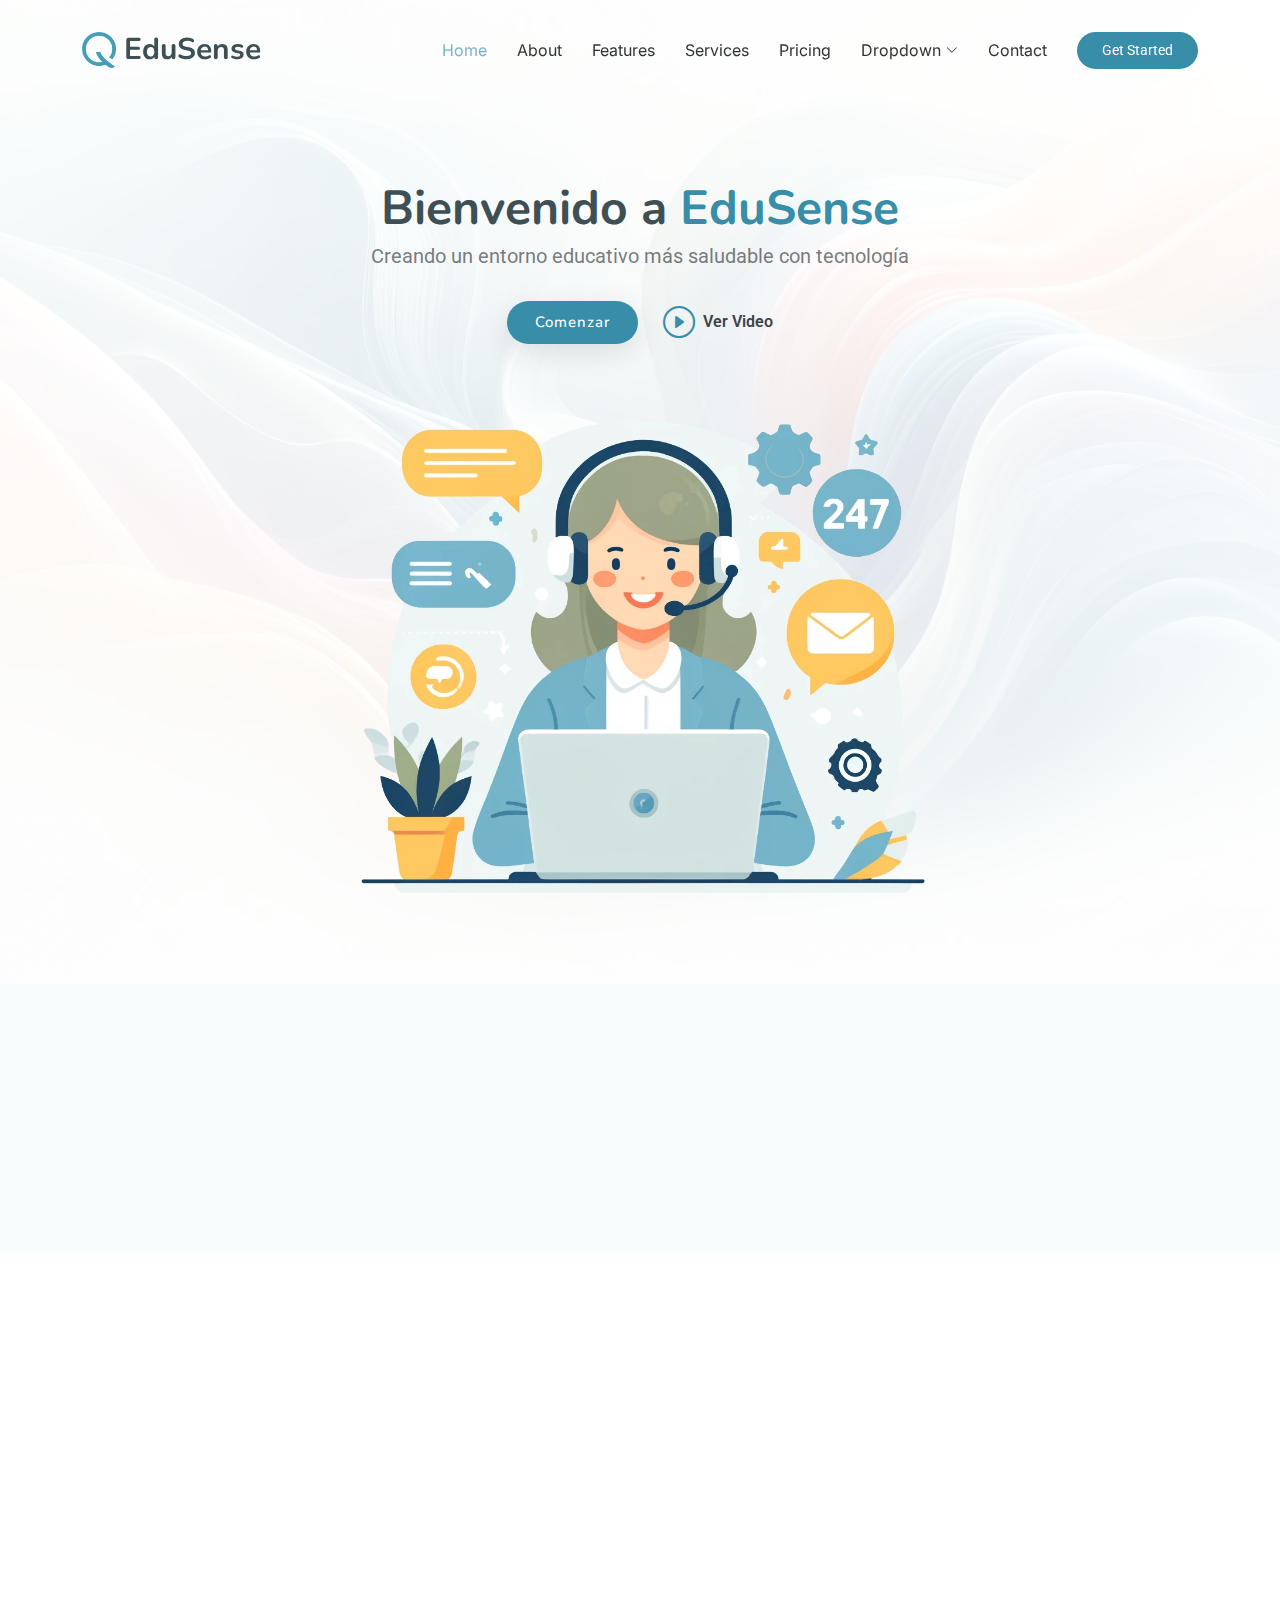
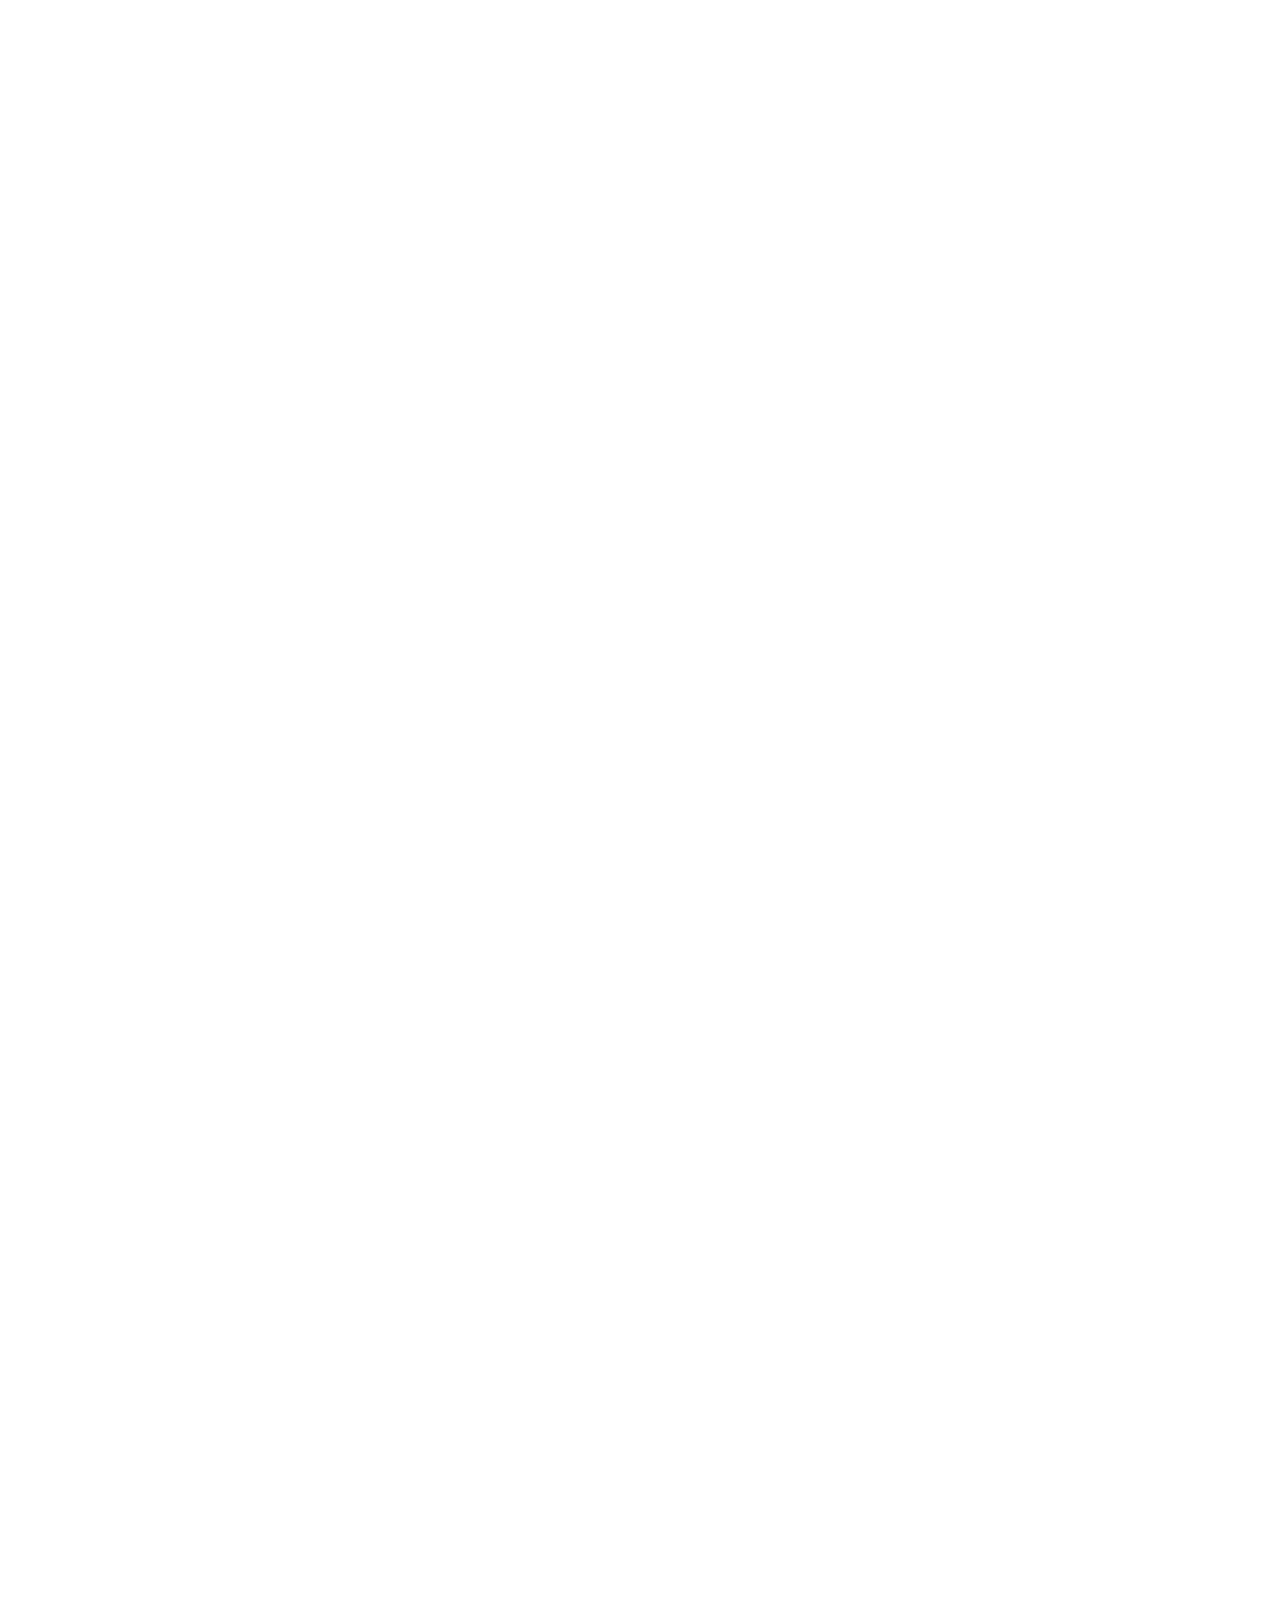
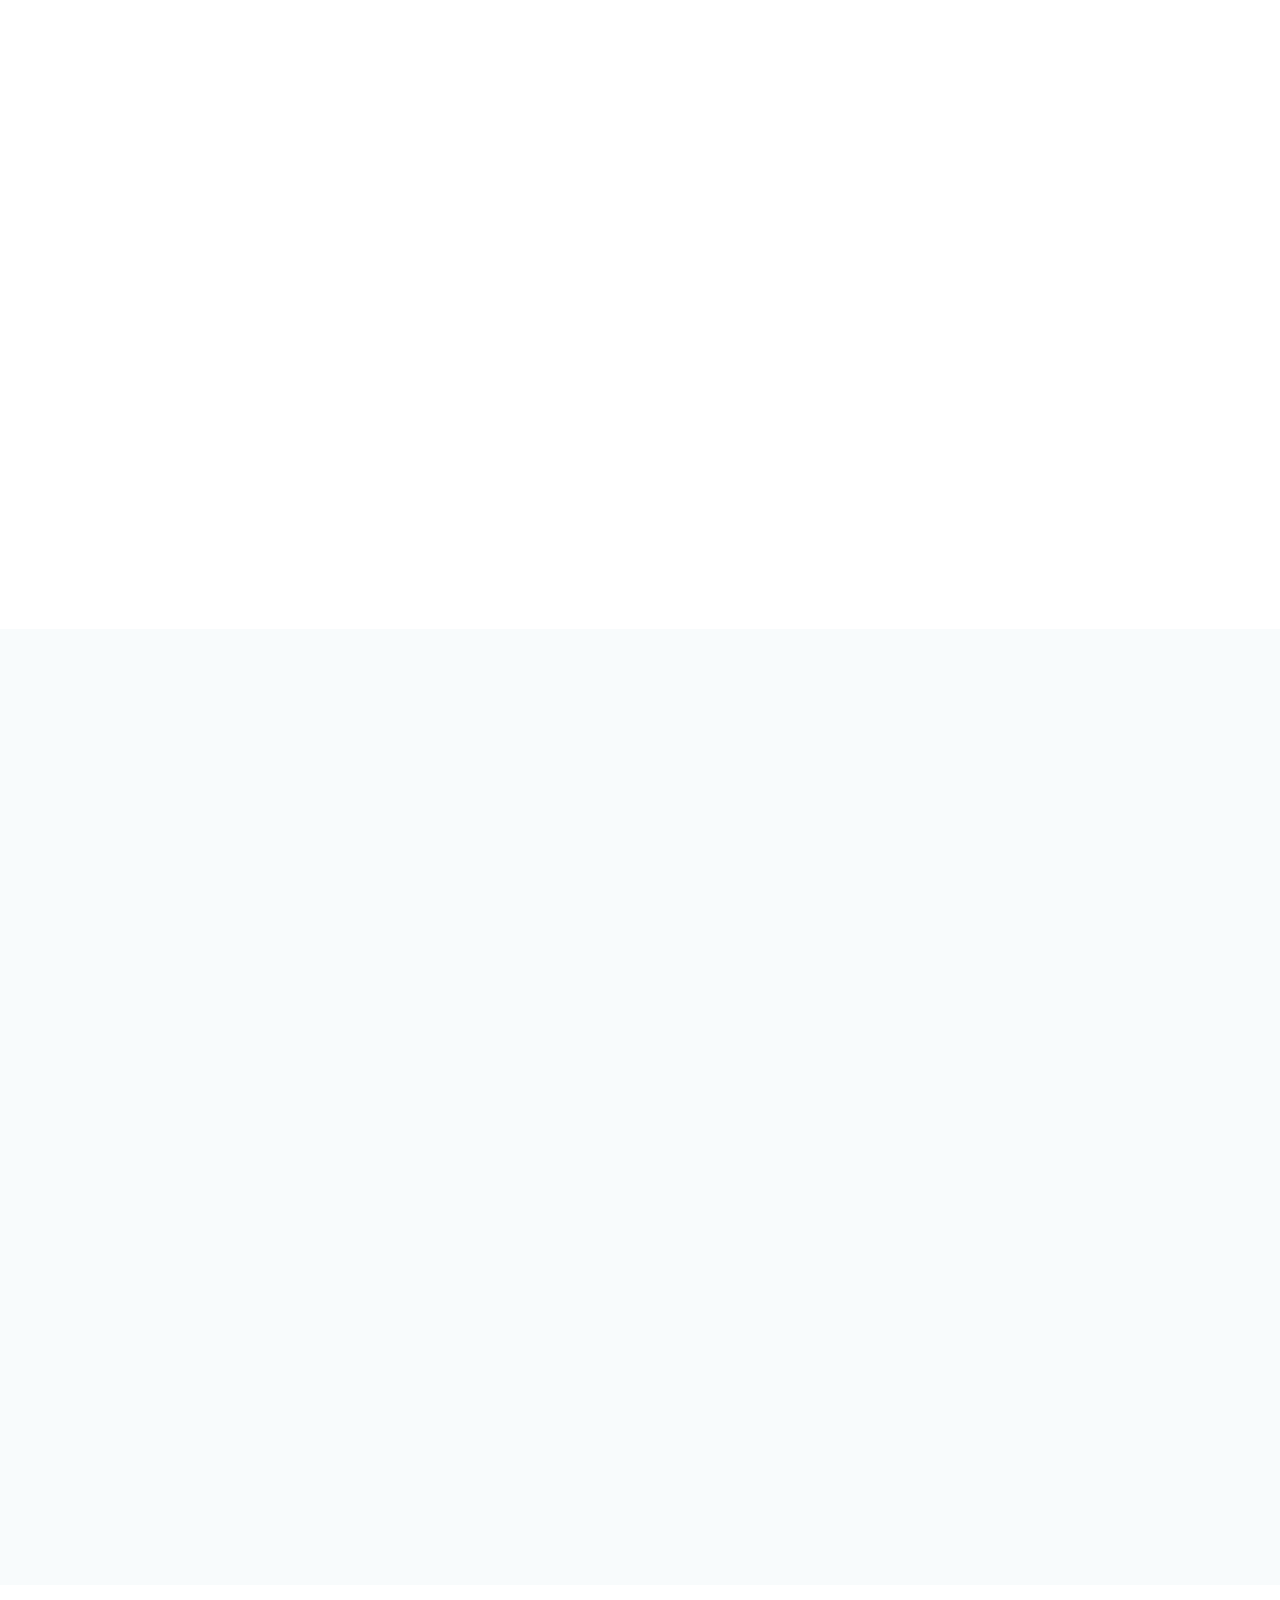
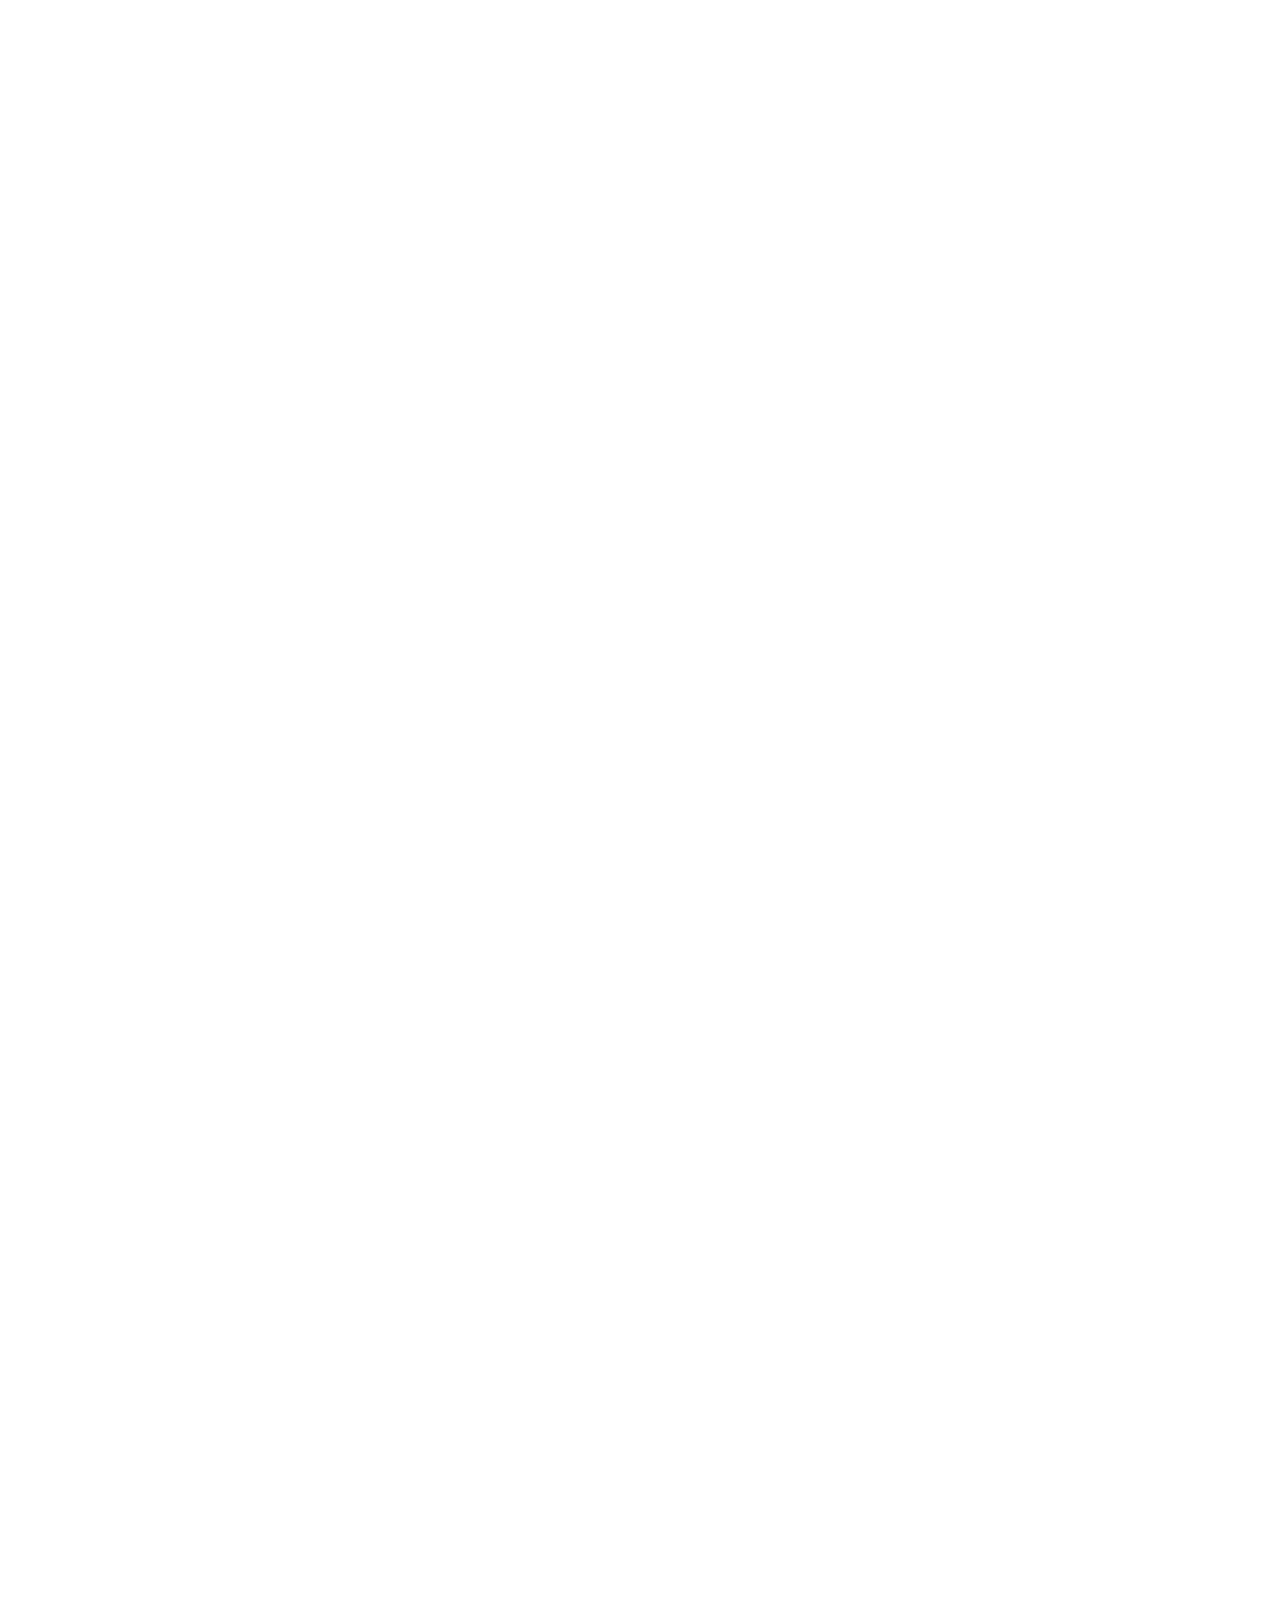
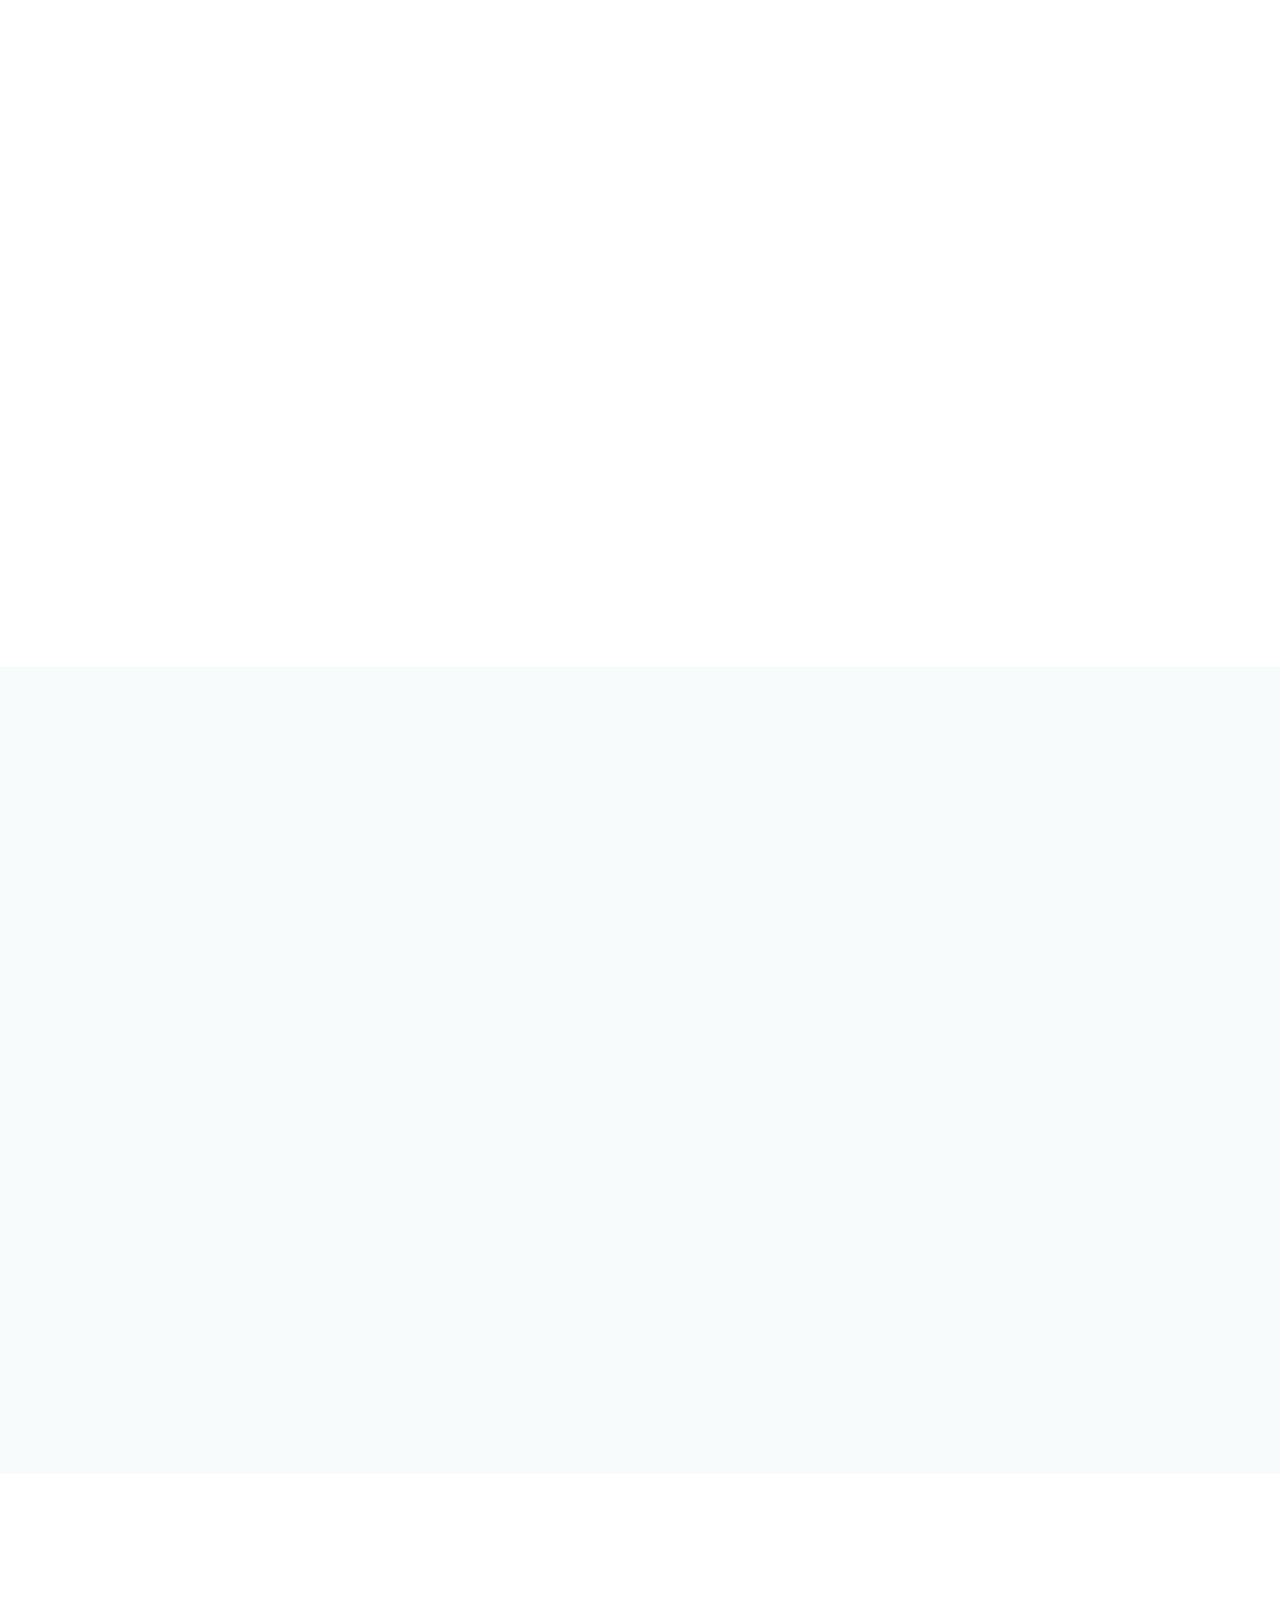
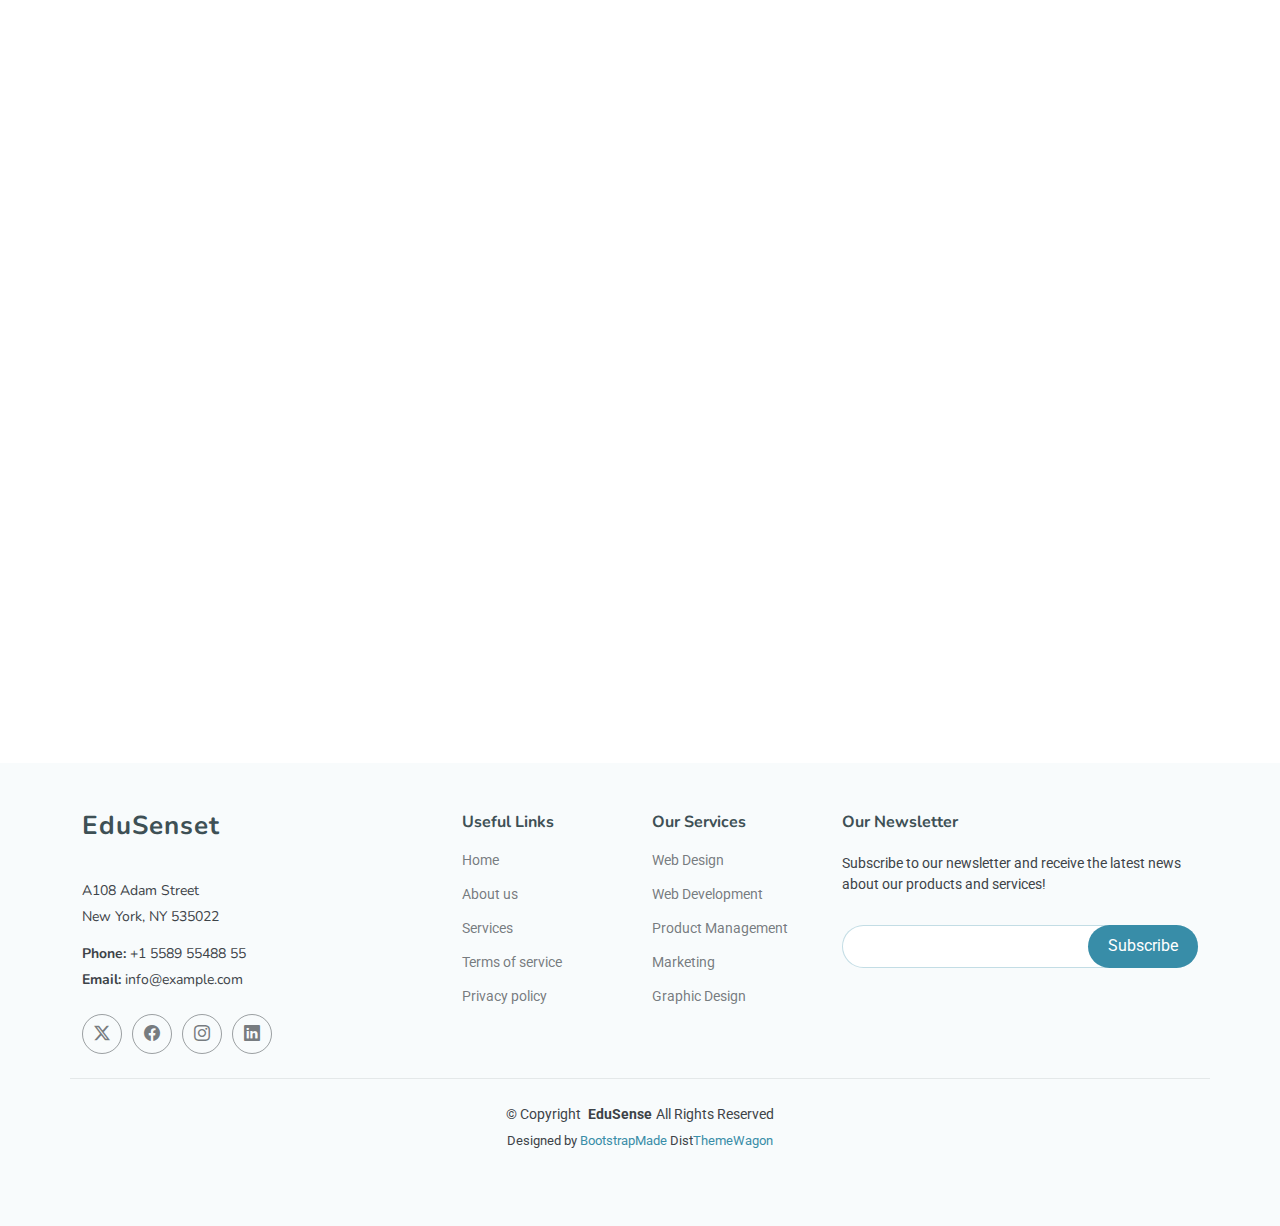
==== landing/index.html @ f1be63d3 "Primera version" ====
<!DOCTYPE html>
<html lang="en">

<head>
  <meta charset="utf-8">
  <meta content="width=device-width, initial-scale=1.0" name="viewport">
  <title>Index - Edusense</title>
  <meta name="description" content="">
  <meta name="keywords" content="">

  <!-- Favicons -->
  <link href="assets/img/favicon.png" rel="icon">
  <link href="assets/img/apple-touch-icon.png" rel="apple-touch-icon">

  <!-- Fonts -->
  <link href="https://fonts.googleapis.com" rel="preconnect">
  <link href="https://fonts.gstatic.com" rel="preconnect" crossorigin>
  <link href="https://fonts.googleapis.com/css2?family=Roboto:ital,wght@0,100;0,300;0,400;0,500;0,700;0,900;1,100;1,300;1,400;1,500;1,700;1,900&family=Inter:wght@100;200;300;400;500;600;700;800;900&family=Nunito:ital,wght@0,200;0,300;0,400;0,500;0,600;0,700;0,800;0,900;1,200;1,300;1,400;1,500;1,600;1,700;1,800;1,900&display=swap" rel="stylesheet">

  <!-- Vendor CSS Files -->
  <link href="assets/vendor/bootstrap/css/bootstrap.min.css" rel="stylesheet">
  <link href="assets/vendor/bootstrap-icons/bootstrap-icons.css" rel="stylesheet">
  <link href="assets/vendor/aos/aos.css" rel="stylesheet">
  <link href="assets/vendor/glightbox/css/glightbox.min.css" rel="stylesheet">
  <link href="assets/vendor/swiper/swiper-bundle.min.css" rel="stylesheet">

  <!-- Main CSS File -->
  <link href="assets/css/main.css" rel="stylesheet">

  <!-- =======================================================
  * Template Name: QuickStart
  * Template URL: https://bootstrapmade.com/quickstart-bootstrap-startup-website-template/
  * Updated: Aug 07 2024 with Bootstrap v5.3.3
  * Author: BootstrapMade.com
  * License: https://bootstrapmade.com/license/
  ======================================================== -->
</head>

<body class="index-page">

  <header id="header" class="header d-flex align-items-center fixed-top">
    <div class="container-fluid container-xl position-relative d-flex align-items-center">

      <a href="index.html" class="logo d-flex align-items-center me-auto">
        <img src="assets/img/logo.png" alt="">
        <h1 class="sitename">EduSense</h1>
      </a>

      <nav id="navmenu" class="navmenu">
        <ul>
          <li><a href="index.html#hero" class="active">Home</a></li>
          <li><a href="index.html#about">About</a></li>
          <li><a href="index.html#features">Features</a></li>
          <li><a href="index.html#services">Services</a></li>
          <li><a href="index.html#pricing">Pricing</a></li>
          <li class="dropdown"><a href="#"><span>Dropdown</span> <i class="bi bi-chevron-down toggle-dropdown"></i></a>
            <ul>
              <li><a href="#">Dropdown 1</a></li>
              <li class="dropdown"><a href="#"><span>Deep Dropdown</span> <i class="bi bi-chevron-down toggle-dropdown"></i></a>
                <ul>
                  <li><a href="#">Deep Dropdown 1</a></li>
                  <li><a href="#">Deep Dropdown 2</a></li>
                  <li><a href="#">Deep Dropdown 3</a></li>
                  <li><a href="#">Deep Dropdown 4</a></li>
                  <li><a href="#">Deep Dropdown 5</a></li>
                </ul>
              </li>
              <li><a href="#">Dropdown 2</a></li>
              <li><a href="#">Dropdown 3</a></li>
              <li><a href="#">Dropdown 4</a></li>
            </ul>
          </li>
          <li><a href="index.html#contact">Contact</a></li>
        </ul>
        <i class="mobile-nav-toggle d-xl-none bi bi-list"></i>
      </nav>

      <a class="btn-getstarted" href="index.html#about">Get Started</a>

    </div>
  </header>

  <main class="main">

    <!-- Hero Section -->
    <section id="hero" class="hero section">
      <div class="hero-bg">
        <img src="assets/img/hero-bg-light.webp" alt="">
      </div>
      <div class="container text-center">
        <div class="d-flex flex-column justify-content-center align-items-center">
          <h1 data-aos="fade-up">Bienvenido a <span>EduSense</span></h1>
          <p data-aos="fade-up" data-aos-delay="100">Creando un entorno educativo más saludable con tecnología<br></p>
          <div class="d-flex" data-aos="fade-up" data-aos-delay="200">
            <a href="#about" class="btn-get-started">Comenzar</a>
            <a href="https://www.youtube.com/watch?v=Y7f98aduVJ8" class="glightbox btn-watch-video d-flex align-items-center"><i class="bi bi-play-circle"></i><span>Ver Video</span></a>
          </div>
          <img src="assets/img/hero-services-img.webp" class="img-fluid hero-img" alt="" data-aos="zoom-out" data-aos-delay="300">
        </div>
      </div>

    </section><!-- /Hero Section -->

    <!-- Featured Services Section -->
    <section id="featured-services" class="featured-services section light-background">

      <div class="container">

        <div class="row gy-4">

          <div class="col-xl-4 col-lg-6" data-aos="fade-up" data-aos-delay="100">
            <div class="service-item d-flex">
              <div class="icon flex-shrink-0"><i class="bi bi-briefcase"></i></div>
              <div>
                <h4 class="title"><a href="#" class="stretched-link">Monitoreo en tiempo real</a></h4>
                <p class="description">EduSense permite la medición continua de la temperatura y humedad en diferentes áreas del instituto.</p>
              </div>
            </div>
          </div>
          <!-- End Service Item -->

          <div class="col-xl-4 col-lg-6" data-aos="fade-up" data-aos-delay="200">
            <div class="service-item d-flex">
              <div class="icon flex-shrink-0"><i class="bi bi-card-checklist"></i></div>
              <div>
                <h4 class="title"><a href="#" class="stretched-link">Fácil acceso y visualización</a></h4>
                <p class="description">Los datos recogidos por los sensores se muestran en un dashboard accesible desde cualquier dispositivo conectado a la red.</p>
              </div>
            </div>
          </div><!-- End Service Item -->

          <div class="col-xl-4 col-lg-6" data-aos="fade-up" data-aos-delay="300">
            <div class="service-item d-flex">
              <div class="icon flex-shrink-0"><i class="bi bi-bar-chart"></i></div>
              <div>
                <h4 class="title"><a href="#" class="stretched-link">Alertas personalizables</a></h4>
                <p class="description">El sistema puede configurar alertas para notificar cuando los niveles de temperatura o humedad superen los valores preestablecidos, ayudando a tomar decisiones rápidas para mejorar el ambiente.</p>
              </div>
            </div>
          </div><!-- End Service Item -->

        </div>

      </div>

    </section><!-- /Featured Services Section -->

    <!-- About Section -->
    <section id="about" class="about section">

      <div class="container">

        <div class="row gy-4">

          <div class="col-lg-6 content" data-aos="fade-up" data-aos-delay="100">
            <p class="who-we-are">EduSense</p>
            <h3>Resumen del Proyecto</h3>
            <p class="fst-italic">
              EduSense es un sistema innovador que utiliza dispositivos Raspberry Pi conectados entre sí
			  para monitorear en tiempo real la temperatura y humedad en diferentes áreas del instituto. EduSense no solo optimiza el confort del ambiente, sino que también proporciona herramientas para gestionar los recursos de manera más eficiente.
            </p>
            <ul>
              <li><i class="bi bi-check-circle"></i> <span>Con el fin de garantizar un entorno cómodo y saludable para estudiantes y personal.</span></li>
              <li><i class="bi bi-check-circle"></i> <span>Los datos recopilados por los sensores son visualizados a través de un dashboard interactivo.</span></li>
              <li><i class="bi bi-check-circle"></i> <span>EduSense no solo optimiza el confort del ambiente, sino que también proporciona herramientas para gestionar los recursos de manera más eficiente.</span></li>
            </ul>
            <a href="#" class="read-more"><span>Leer Mas</span><i class="bi bi-arrow-right"></i></a>
          </div>

          <div class="col-lg-6 about-images" data-aos="fade-up" data-aos-delay="200">
            <div class="row gy-4">
              <div class="col-lg-6">
                <img src="assets/img/about-company-1.jpg" class="img-fluid" alt="">
              </div>
              <div class="col-lg-6">
                <div class="row gy-4">
                  <div class="col-lg-12">
                    <img src="assets/img/about-company-2.jpg" class="img-fluid" alt="">
                  </div>
                  <div class="col-lg-12">
                    <img src="assets/img/about-company-3.jpg" class="img-fluid" alt="">
                  </div>
                </div>
              </div>
            </div>

          </div>

        </div>

      </div>
    </section><!-- /About Section -->

    <!-- Clients Section -->
    <section id="clients" class="clients section">

      <div class="container" data-aos="fade-up">

        <div class="row gy-4">

          <div class="col-xl-2 col-md-3 col-6 client-logo">
            <img src="assets/img/clients/client-1.png" class="img-fluid" alt="">
          </div><!-- End Client Item -->

          <div class="col-xl-2 col-md-3 col-6 client-logo">
            <img src="assets/img/clients/client-2.png" class="img-fluid" alt="">
          </div><!-- End Client Item -->

          <div class="col-xl-2 col-md-3 col-6 client-logo">
            <img src="assets/img/clients/client-3.png" class="img-fluid" alt="">
          </div><!-- End Client Item -->

          <div class="col-xl-2 col-md-3 col-6 client-logo">
            <img src="assets/img/clients/client-4.png" class="img-fluid" alt="">
          </div><!-- End Client Item -->

          <div class="col-xl-2 col-md-3 col-6 client-logo">
            <img src="assets/img/clients/client-5.png" class="img-fluid" alt="">
          </div><!-- End Client Item -->

          <div class="col-xl-2 col-md-3 col-6 client-logo">
            <img src="assets/img/clients/client-6.png" class="img-fluid" alt="">
          </div><!-- End Client Item -->

        </div>

      </div>

    </section><!-- /Clients Section -->

    <!-- Features Section -->
    <section id="features" class="features section">

      <!-- Section Title -->
      <div class="container section-title" data-aos="fade-up">
        <h2>Caracteristicas</h2>
        <p>Descubre las principales funcionalidades de EduSense, un sistema inteligente diseñado para optimizar el monitoreo ambiental del instituto y mejorar el confort del entorno educativo.</p>
      </div><!-- End Section Title -->

      <div class="container">
        <div class="row justify-content-between">

          <div class="col-lg-5 d-flex align-items-center">

            <ul class="nav nav-tabs" data-aos="fade-up" data-aos-delay="100">
              <li class="nav-item">
                <a class="nav-link active show" data-bs-toggle="tab" data-bs-target="#features-tab-1">
                  <i class="bi bi-binoculars"></i>
                  <div>
                    <h4 class="d-none d-lg-block">Modi sit est dela pireda nest</h4>
                    <p>
                      Mide continuamente la temperatura y la humedad en diversas áreas del instituto, ofreciendo datos actualizados en todo momento.
                    </p>
                  </div>
                </a>
              </li>
              <li class="nav-item">
                <a class="nav-link" data-bs-toggle="tab" data-bs-target="#features-tab-2">
                  <i class="bi bi-box-seam"></i>
                  <div>
                    <h4 class="d-none d-lg-block">Unde praesenti mara setra le</h4>
                    <p>
                     Visualiza los datos de manera clara y accesible desde cualquier dispositivo conectado a la red, facilitando el análisis y gestión.
                    </p>
                  </div>
                </a>
              </li>
              <li class="nav-item">
                <a class="nav-link" data-bs-toggle="tab" data-bs-target="#features-tab-3">
                  <i class="bi bi-brightness-high"></i>
                  <div>
                    <h4 class="d-none d-lg-block">Pariatur explica nitro dela</h4>
                    <p>
                     Configura notificaciones automáticas para cuando los valores de temperatura o humedad superen los umbrales establecidos, garantizando un ambiente adecuado.
                    </p>
                  </div>
                </a>
              </li>
            </ul><!-- End Tab Nav -->

          </div>

          <div class="col-lg-6">

            <div class="tab-content" data-aos="fade-up" data-aos-delay="200">

              <div class="tab-pane fade active show" id="features-tab-1">
                <img src="assets/img/tabs-1.jpg" alt="" class="img-fluid">
              </div><!-- End Tab Content Item -->

              <div class="tab-pane fade" id="features-tab-2">
                <img src="assets/img/tabs-2.jpg" alt="" class="img-fluid">
              </div><!-- End Tab Content Item -->

              <div class="tab-pane fade" id="features-tab-3">
                <img src="assets/img/tabs-3.jpg" alt="" class="img-fluid">
              </div><!-- End Tab Content Item -->
            </div>

          </div>

        </div>

      </div>

    </section><!-- /Features Section -->

    <!-- Features Details Section -->
    <section id="features-details" class="features-details section">

      <div class="container">

        <div class="row gy-4 justify-content-between features-item">

          <div class="col-lg-6" data-aos="fade-up" data-aos-delay="100">
            <img src="assets/img/features-1.jpg" class="img-fluid" alt="">
          </div>

          <div class="col-lg-5 d-flex align-items-center" data-aos="fade-up" data-aos-delay="200">
            <div class="content">
              <h3>Raspberry Pi</h3>
              <p>
                EduSense se basa en la potente y accesible tecnología de las Raspberry Pi para crear una red de sensores de temperatura y humedad distribuidos por el instituto. Este sistema, fácil de escalar y mantener, permite obtener datos precisos en tiempo real.
              </p>
              <a href="#" class="btn more-btn">Learn More</a>
            </div>
          </div>

        </div><!-- Features Item -->

        <div class="row gy-4 justify-content-between features-item">

          <div class="col-lg-5 d-flex align-items-center order-2 order-lg-1" data-aos="fade-up" data-aos-delay="100">

            <div class="content">
              <h3>EduSense ofrece planes de suscripción flexibles, tanto mensuales como anuales, para adaptarse a las necesidades de cada institución educativa.</h3>
              <p>
               
              </p>
              <ul>
                
              </ul>
              <p></p>
              <a href="#" class="btn more-btn">Learn More</a>
            </div>

          </div>

          <div class="col-lg-6 order-1 order-lg-2" data-aos="fade-up" data-aos-delay="200">
            <img src="assets/img/features-2.jpg" class="img-fluid" alt="">
          </div>

        </div><!-- Features Item -->

      </div>

    </section><!-- /Features Details Section -->

    <!-- Services Section -->
    <section id="services" class="services section light-background">

      <!-- Section Title -->
      <div class="container section-title" data-aos="fade-up">
        <h2>Objetivos de Desarrollo Sostenible</h2>
      </div><!-- End Section Title -->

      <div class="container">

        <div class="row g-5">

          <div class="col-lg-6" data-aos="fade-up" data-aos-delay="100">
            <div class="service-item item-cyan position-relative">
              <i class="bi bi-activity icon"></i>
              <div>
                <h3> Salud y Bienestar</h3>
                <p>Mejora el ambiente escolar, favoreciendo la salud de estudiantes y personal al mantener condiciones óptimas de temperatura y humedad.</p>
              </div>
            </div>
          </div><!-- End Service Item -->

          <div class="col-lg-6" data-aos="fade-up" data-aos-delay="200">
            <div class="service-item item-orange position-relative">
              <i class="bi bi-broadcast icon"></i>
              <div>
                <h3>Educación de Calidad</h3>
                <p>Promueve un entorno de aprendizaje cómodo, apoyando una educación de calidad al mejorar el bienestar físico de los estudiantes.</p>
                <a href="#" class="read-more stretched-link">Learn More <i class="bi bi-arrow-right"></i></a>
              </div>
            </div>
          </div><!-- End Service Item -->

          <div class="col-lg-6" data-aos="fade-up" data-aos-delay="300">
            <div class="service-item item-teal position-relative">
              <i class="bi bi-easel icon"></i>
              <div>
                <h3>Ledo Markt</h3>
                <p>Ut excepturi voluptatem nisi sed. Quidem fuga consequatur. Minus ea aut. Vel qui id voluptas adipisci eos earum corrupti.</p>
                <a href="#" class="read-more stretched-link">Learn More <i class="bi bi-arrow-right"></i></a>
              </div>
            </div>
          </div><!-- End Service Item -->

          <div class="col-lg-6" data-aos="fade-up" data-aos-delay="400">
            <div class="service-item item-red position-relative">
              <i class="bi bi-bounding-box-circles icon"></i>
              <div>
                <h3>Asperiores Commodi</h3>
                <p>Non et temporibus minus omnis sed dolor esse consequatur. Cupiditate sed error ea fuga sit provident adipisci neque.</p>
                <a href="#" class="read-more stretched-link">Learn More <i class="bi bi-arrow-right"></i></a>
              </div>
            </div>
          </div><!-- End Service Item -->

          <div class="col-lg-6" data-aos="fade-up" data-aos-delay="500">
            <div class="service-item item-indigo position-relative">
              <i class="bi bi-calendar4-week icon"></i>
              <div>
                <h3>Velit Doloremque.</h3>
                <p>Cumque et suscipit saepe. Est maiores autem enim facilis ut aut ipsam corporis aut. Sed animi at autem alias eius labore.</p>
                <a href="#" class="read-more stretched-link">Learn More <i class="bi bi-arrow-right"></i></a>
              </div>
            </div>
          </div><!-- End Service Item -->

          <div class="col-lg-6" data-aos="fade-up" data-aos-delay="600">
            <div class="service-item item-pink position-relative">
              <i class="bi bi-chat-square-text icon"></i>
              <div>
                <h3>Dolori Architecto</h3>
                <p>Hic molestias ea quibusdam eos. Fugiat enim doloremque aut neque non et debitis iure. Corrupti recusandae ducimus enim.</p>
                <a href="#" class="read-more stretched-link">Learn More <i class="bi bi-arrow-right"></i></a>
              </div>
            </div>
          </div><!-- End Service Item -->

        </div>

      </div>

    </section><!-- /Services Section -->

    <!-- More Features Section -->
    <section id="more-features" class="more-features section">

      <div class="container">

        <div class="row justify-content-around gy-4">

          <div class="col-lg-6 d-flex flex-column justify-content-center order-2 order-lg-1" data-aos="fade-up" data-aos-delay="100">
            <h3>Enim quis est voluptatibus aliquid consequatur</h3>
            <p>Esse voluptas cumque vel exercitationem. Reiciendis est hic accusamus. Non ipsam et sed minima temporibus laudantium. Soluta voluptate sed facere corporis dolores excepturi</p>

            <div class="row">

              <div class="col-lg-6 icon-box d-flex">
                <i class="bi bi-easel flex-shrink-0"></i>
                <div>
                  <h4>Lorem Ipsum</h4>
                  <p>Voluptatum deleniti atque corrupti quos dolores et quas molestias </p>
                </div>
              </div><!-- End Icon Box -->

              <div class="col-lg-6 icon-box d-flex">
                <i class="bi bi-patch-check flex-shrink-0"></i>
                <div>
                  <h4>Nemo Enim</h4>
                  <p>At vero eos et accusamus et iusto odio dignissimos ducimus qui blanditiise</p>
                </div>
              </div><!-- End Icon Box -->

              <div class="col-lg-6 icon-box d-flex">
                <i class="bi bi-brightness-high flex-shrink-0"></i>
                <div>
                  <h4>Dine Pad</h4>
                  <p>Explicabo est voluptatum asperiores consequatur magnam. Et veritatis odit</p>
                </div>
              </div><!-- End Icon Box -->

              <div class="col-lg-6 icon-box d-flex">
                <i class="bi bi-brightness-high flex-shrink-0"></i>
                <div>
                  <h4>Tride clov</h4>
                  <p>Est voluptatem labore deleniti quis a delectus et. Saepe dolorem libero sit</p>
                </div>
              </div><!-- End Icon Box -->

            </div>

          </div>

          <div class="features-image col-lg-5 order-1 order-lg-2" data-aos="fade-up" data-aos-delay="200">
            <img src="assets/img/features-3.jpg" alt="">
          </div>

        </div>

      </div>

    </section><!-- /More Features Section -->

    <!-- Pricing Section -->
    <section id="pricing" class="pricing section">

      <!-- Section Title -->
      <div class="container section-title" data-aos="fade-up">
        <h2>Pricing</h2>
        <p>Necessitatibus eius consequatur ex aliquid fuga eum quidem sint consectetur velit</p>
      </div><!-- End Section Title -->

      <div class="container">

        <div class="row gy-4">

          <div class="col-lg-4" data-aos="zoom-in" data-aos-delay="100">
            <div class="pricing-item">
              <h3>Free Plan</h3>
              <p class="description">Ullam mollitia quasi nobis soluta in voluptatum et sint palora dex strater</p>
              <h4><sup>$</sup>0<span> / month</span></h4>
              <a href="#" class="cta-btn">Start a free trial</a>
              <p class="text-center small">No credit card required</p>
              <ul>
                <li><i class="bi bi-check"></i> <span>Quam adipiscing vitae proin</span></li>
                <li><i class="bi bi-check"></i> <span>Nec feugiat nisl pretium</span></li>
                <li><i class="bi bi-check"></i> <span>Nulla at volutpat diam uteera</span></li>
                <li class="na"><i class="bi bi-x"></i> <span>Pharetra massa massa ultricies</span></li>
                <li class="na"><i class="bi bi-x"></i> <span>Massa ultricies mi quis hendrerit</span></li>
                <li class="na"><i class="bi bi-x"></i> <span>Voluptate id voluptas qui sed aperiam rerum</span></li>
                <li class="na"><i class="bi bi-x"></i> <span>Iure nihil dolores recusandae odit voluptatibus</span></li>
              </ul>
            </div>
          </div><!-- End Pricing Item -->

          <div class="col-lg-4" data-aos="zoom-in" data-aos-delay="200">
            <div class="pricing-item featured">
              <p class="popular">Popular</p>
              <h3>Business Plan</h3>
              <p class="description">Ullam mollitia quasi nobis soluta in voluptatum et sint palora dex strater</p>
              <h4><sup>$</sup>29<span> / month</span></h4>
              <a href="#" class="cta-btn">Start a free trial</a>
              <p class="text-center small">No credit card required</p>
              <ul>
                <li><i class="bi bi-check"></i> <span>Quam adipiscing vitae proin</span></li>
                <li><i class="bi bi-check"></i> <span>Nec feugiat nisl pretium</span></li>
                <li><i class="bi bi-check"></i> <span>Nulla at volutpat diam uteera</span></li>
                <li><i class="bi bi-check"></i> <span>Pharetra massa massa ultricies</span></li>
                <li><i class="bi bi-check"></i> <span>Massa ultricies mi quis hendrerit</span></li>
                <li><i class="bi bi-check"></i> <span>Voluptate id voluptas qui sed aperiam rerum</span></li>
                <li class="na"><i class="bi bi-x"></i> <span>Iure nihil dolores recusandae odit voluptatibus</span></li>
              </ul>
            </div>
          </div><!-- End Pricing Item -->

          <div class="col-lg-4" data-aos="zoom-in" data-aos-delay="300">
            <div class="pricing-item">
              <h3>Developer Plan</h3>
              <p class="description">Ullam mollitia quasi nobis soluta in voluptatum et sint palora dex strater</p>
              <h4><sup>$</sup>49<span> / month</span></h4>
              <a href="#" class="cta-btn">Start a free trial</a>
              <p class="text-center small">No credit card required</p>
              <ul>
                <li><i class="bi bi-check"></i> <span>Quam adipiscing vitae proin</span></li>
                <li><i class="bi bi-check"></i> <span>Nec feugiat nisl pretium</span></li>
                <li><i class="bi bi-check"></i> <span>Nulla at volutpat diam uteera</span></li>
                <li><i class="bi bi-check"></i> <span>Pharetra massa massa ultricies</span></li>
                <li><i class="bi bi-check"></i> <span>Massa ultricies mi quis hendrerit</span></li>
                <li><i class="bi bi-check"></i> <span>Voluptate id voluptas qui sed aperiam rerum</span></li>
                <li><i class="bi bi-check"></i> <span>Iure nihil dolores recusandae odit voluptatibus</span></li>
              </ul>
            </div>
          </div><!-- End Pricing Item -->

        </div>

      </div>

    </section><!-- /Pricing Section -->

    <!-- Faq Section -->
    <section id="faq" class="faq section">

      <!-- Section Title -->
      <div class="container section-title" data-aos="fade-up">
        <h2>Frequently Asked Questions</h2>
      </div><!-- End Section Title -->

      <div class="container">

        <div class="row justify-content-center">

          <div class="col-lg-10" data-aos="fade-up" data-aos-delay="100">

            <div class="faq-container">

              <div class="faq-item faq-active">
                <h3>Non consectetur a erat nam at lectus urna duis?</h3>
                <div class="faq-content">
                  <p>Feugiat pretium nibh ipsum consequat. Tempus iaculis urna id volutpat lacus laoreet non curabitur gravida. Venenatis lectus magna fringilla urna porttitor rhoncus dolor purus non.</p>
                </div>
                <i class="faq-toggle bi bi-chevron-right"></i>
              </div><!-- End Faq item-->

              <div class="faq-item">
                <h3>Feugiat scelerisque varius morbi enim nunc faucibus?</h3>
                <div class="faq-content">
                  <p>Dolor sit amet consectetur adipiscing elit pellentesque habitant morbi. Id interdum velit laoreet id donec ultrices. Fringilla phasellus faucibus scelerisque eleifend donec pretium. Est pellentesque elit ullamcorper dignissim. Mauris ultrices eros in cursus turpis massa tincidunt dui.</p>
                </div>
                <i class="faq-toggle bi bi-chevron-right"></i>
              </div><!-- End Faq item-->

              <div class="faq-item">
                <h3>Dolor sit amet consectetur adipiscing elit pellentesque?</h3>
                <div class="faq-content">
                  <p>Eleifend mi in nulla posuere sollicitudin aliquam ultrices sagittis orci. Faucibus pulvinar elementum integer enim. Sem nulla pharetra diam sit amet nisl suscipit. Rutrum tellus pellentesque eu tincidunt. Lectus urna duis convallis convallis tellus. Urna molestie at elementum eu facilisis sed odio morbi quis</p>
                </div>
                <i class="faq-toggle bi bi-chevron-right"></i>
              </div><!-- End Faq item-->

              <div class="faq-item">
                <h3>Ac odio tempor orci dapibus. Aliquam eleifend mi in nulla?</h3>
                <div class="faq-content">
                  <p>Dolor sit amet consectetur adipiscing elit pellentesque habitant morbi. Id interdum velit laoreet id donec ultrices. Fringilla phasellus faucibus scelerisque eleifend donec pretium. Est pellentesque elit ullamcorper dignissim. Mauris ultrices eros in cursus turpis massa tincidunt dui.</p>
                </div>
                <i class="faq-toggle bi bi-chevron-right"></i>
              </div><!-- End Faq item-->

              <div class="faq-item">
                <h3>Tempus quam pellentesque nec nam aliquam sem et tortor?</h3>
                <div class="faq-content">
                  <p>Molestie a iaculis at erat pellentesque adipiscing commodo. Dignissim suspendisse in est ante in. Nunc vel risus commodo viverra maecenas accumsan. Sit amet nisl suscipit adipiscing bibendum est. Purus gravida quis blandit turpis cursus in</p>
                </div>
                <i class="faq-toggle bi bi-chevron-right"></i>
              </div><!-- End Faq item-->

              <div class="faq-item">
                <h3>Perspiciatis quod quo quos nulla quo illum ullam?</h3>
                <div class="faq-content">
                  <p>Enim ea facilis quaerat voluptas quidem et dolorem. Quis et consequatur non sed in suscipit sequi. Distinctio ipsam dolore et.</p>
                </div>
                <i class="faq-toggle bi bi-chevron-right"></i>
              </div><!-- End Faq item-->

            </div>

          </div><!-- End Faq Column-->

        </div>

      </div>

    </section><!-- /Faq Section -->

    <!-- Testimonials Section -->
    <section id="testimonials" class="testimonials section light-background">

      <!-- Section Title -->
      <div class="container section-title" data-aos="fade-up">
        <h2>Testimonials</h2>
        <p>Necessitatibus eius consequatur ex aliquid fuga eum quidem sint consectetur velit</p>
      </div><!-- End Section Title -->

      <div class="container" data-aos="fade-up" data-aos-delay="100">

        <div class="swiper init-swiper">
          <script type="application/json" class="swiper-config">
            {
              "loop": true,
              "speed": 600,
              "autoplay": {
                "delay": 5000
              },
              "slidesPerView": "auto",
              "pagination": {
                "el": ".swiper-pagination",
                "type": "bullets",
                "clickable": true
              },
              "breakpoints": {
                "320": {
                  "slidesPerView": 1,
                  "spaceBetween": 40
                },
                "1200": {
                  "slidesPerView": 3,
                  "spaceBetween": 1
                }
              }
            }
          </script>
          <div class="swiper-wrapper">

            <div class="swiper-slide">
              <div class="testimonial-item">
                <div class="stars">
                  <i class="bi bi-star-fill"></i><i class="bi bi-star-fill"></i><i class="bi bi-star-fill"></i><i class="bi bi-star-fill"></i><i class="bi bi-star-fill"></i>
                </div>
                <p>
                  Proin iaculis purus consequat sem cure digni ssim donec porttitora entum suscipit rhoncus. Accusantium quam, ultricies eget id, aliquam eget nibh et. Maecen aliquam, risus at semper.
                </p>
                <div class="profile mt-auto">
                  <img src="assets/img/testimonials/testimonials-1.jpg" class="testimonial-img" alt="">
                  <h3>Saul Goodman</h3>
                  <h4>Ceo &amp; Founder</h4>
                </div>
              </div>
            </div><!-- End testimonial item -->

            <div class="swiper-slide">
              <div class="testimonial-item">
                <div class="stars">
                  <i class="bi bi-star-fill"></i><i class="bi bi-star-fill"></i><i class="bi bi-star-fill"></i><i class="bi bi-star-fill"></i><i class="bi bi-star-fill"></i>
                </div>
                <p>
                  Export tempor illum tamen malis malis eram quae irure esse labore quem cillum quid cillum eram malis quorum velit fore eram velit sunt aliqua noster fugiat irure amet legam anim culpa.
                </p>
                <div class="profile mt-auto">
                  <img src="assets/img/testimonials/testimonials-2.jpg" class="testimonial-img" alt="">
                  <h3>Sara Wilsson</h3>
                  <h4>Designer</h4>
                </div>
              </div>
            </div><!-- End testimonial item -->

            <div class="swiper-slide">
              <div class="testimonial-item">
                <div class="stars">
                  <i class="bi bi-star-fill"></i><i class="bi bi-star-fill"></i><i class="bi bi-star-fill"></i><i class="bi bi-star-fill"></i><i class="bi bi-star-fill"></i>
                </div>
                <p>
                  Enim nisi quem export duis labore cillum quae magna enim sint quorum nulla quem veniam duis minim tempor labore quem eram duis noster aute amet eram fore quis sint minim.
                </p>
                <div class="profile mt-auto">
                  <img src="assets/img/testimonials/testimonials-3.jpg" class="testimonial-img" alt="">
                  <h3>Jena Karlis</h3>
                  <h4>Store Owner</h4>
                </div>
              </div>
            </div><!-- End testimonial item -->

            <div class="swiper-slide">
              <div class="testimonial-item">
                <div class="stars">
                  <i class="bi bi-star-fill"></i><i class="bi bi-star-fill"></i><i class="bi bi-star-fill"></i><i class="bi bi-star-fill"></i><i class="bi bi-star-fill"></i>
                </div>
                <p>
                  Fugiat enim eram quae cillum dolore dolor amet nulla culpa multos export minim fugiat minim velit minim dolor enim duis veniam ipsum anim magna sunt elit fore quem dolore labore illum veniam.
                </p>
                <div class="profile mt-auto">
                  <img src="assets/img/testimonials/testimonials-4.jpg" class="testimonial-img" alt="">
                  <h3>Matt Brandon</h3>
                  <h4>Freelancer</h4>
                </div>
              </div>
            </div><!-- End testimonial item -->

            <div class="swiper-slide">
              <div class="testimonial-item">
                <div class="stars">
                  <i class="bi bi-star-fill"></i><i class="bi bi-star-fill"></i><i class="bi bi-star-fill"></i><i class="bi bi-star-fill"></i><i class="bi bi-star-fill"></i>
                </div>
                <p>
                  Quis quorum aliqua sint quem legam fore sunt eram irure aliqua veniam tempor noster veniam enim culpa labore duis sunt culpa nulla illum cillum fugiat legam esse veniam culpa fore nisi cillum quid.
                </p>
                <div class="profile mt-auto">
                  <img src="assets/img/testimonials/testimonials-5.jpg" class="testimonial-img" alt="">
                  <h3>John Larson</h3>
                  <h4>Entrepreneur</h4>
                </div>
              </div>
            </div><!-- End testimonial item -->

          </div>
          <div class="swiper-pagination"></div>
        </div>

      </div>

    </section><!-- /Testimonials Section -->

    <!-- Contact Section -->
    <section id="contact" class="contact section">

      <!-- Section Title -->
      <div class="container section-title" data-aos="fade-up">
        <h2>Contact</h2>
        <p>Necessitatibus eius consequatur ex aliquid fuga eum quidem sint consectetur velit</p>
      </div><!-- End Section Title -->

      <div class="container" data-aos="fade-up" data-aos-delay="100">

        <div class="row gy-4">

          <div class="col-lg-6">
            <div class="info-item d-flex flex-column justify-content-center align-items-center" data-aos="fade-up" data-aos-delay="200">
              <i class="bi bi-geo-alt"></i>
              <h3>Address</h3>
              <p>A108 Adam Street, New York, NY 535022</p>
            </div>
          </div><!-- End Info Item -->

          <div class="col-lg-3 col-md-6">
            <div class="info-item d-flex flex-column justify-content-center align-items-center" data-aos="fade-up" data-aos-delay="300">
              <i class="bi bi-telephone"></i>
              <h3>Call Us</h3>
              <p>+1 5589 55488 55</p>
            </div>
          </div><!-- End Info Item -->

          <div class="col-lg-3 col-md-6">
            <div class="info-item d-flex flex-column justify-content-center align-items-center" data-aos="fade-up" data-aos-delay="400">
              <i class="bi bi-envelope"></i>
              <h3>Email Us</h3>
              <p>info@example.com</p>
            </div>
          </div><!-- End Info Item -->

        </div>

        <div class="row gy-4 mt-1">
          <div class="col-lg-6" data-aos="fade-up" data-aos-delay="300">
            <iframe src="https://www.google.com/maps/embed?pb=!1m14!1m8!1m3!1d48389.78314118045!2d-74.006138!3d40.710059!3m2!1i1024!2i768!4f13.1!3m3!1m2!1s0x89c25a22a3bda30d%3A0xb89d1fe6bc499443!2sDowntown%20Conference%20Center!5e0!3m2!1sen!2sus!4v1676961268712!5m2!1sen!2sus" frameborder="0" style="border:0; width: 100%; height: 400px;" allowfullscreen="" loading="lazy" referrerpolicy="no-referrer-when-downgrade"></iframe>
          </div><!-- End Google Maps -->

          <div class="col-lg-6">
            <form action="forms/contact.php" method="post" class="php-email-form" data-aos="fade-up" data-aos-delay="400">
              <div class="row gy-4">

                <div class="col-md-6">
                  <input type="text" name="name" class="form-control" placeholder="Your Name" required="">
                </div>

                <div class="col-md-6 ">
                  <input type="email" class="form-control" name="email" placeholder="Your Email" required="">
                </div>

                <div class="col-md-12">
                  <input type="text" class="form-control" name="subject" placeholder="Subject" required="">
                </div>

                <div class="col-md-12">
                  <textarea class="form-control" name="message" rows="6" placeholder="Message" required=""></textarea>
                </div>

                <div class="col-md-12 text-center">
                  <div class="loading">Loading</div>
                  <div class="error-message"></div>
                  <div class="sent-message">Your message has been sent. Thank you!</div>

                  <button type="submit">Send Message</button>
                </div>

              </div>
            </form>
          </div><!-- End Contact Form -->

        </div>

      </div>

    </section><!-- /Contact Section -->

  </main>

  <footer id="footer" class="footer position-relative light-background">

    <div class="container footer-top">
      <div class="row gy-4">
        <div class="col-lg-4 col-md-6 footer-about">
          <a href="index.html" class="logo d-flex align-items-center">
            <span class="sitename">EduSenset</span>
          </a>
          <div class="footer-contact pt-3">
            <p>A108 Adam Street</p>
            <p>New York, NY 535022</p>
            <p class="mt-3"><strong>Phone:</strong> <span>+1 5589 55488 55</span></p>
            <p><strong>Email:</strong> <span>info@example.com</span></p>
          </div>
          <div class="social-links d-flex mt-4">
            <a href=""><i class="bi bi-twitter-x"></i></a>
            <a href=""><i class="bi bi-facebook"></i></a>
            <a href=""><i class="bi bi-instagram"></i></a>
            <a href=""><i class="bi bi-linkedin"></i></a>
          </div>
        </div>

        <div class="col-lg-2 col-md-3 footer-links">
          <h4>Useful Links</h4>
          <ul>
            <li><a href="#">Home</a></li>
            <li><a href="#">About us</a></li>
            <li><a href="#">Services</a></li>
            <li><a href="#">Terms of service</a></li>
            <li><a href="#">Privacy policy</a></li>
          </ul>
        </div>

        <div class="col-lg-2 col-md-3 footer-links">
          <h4>Our Services</h4>
          <ul>
            <li><a href="#">Web Design</a></li>
            <li><a href="#">Web Development</a></li>
            <li><a href="#">Product Management</a></li>
            <li><a href="#">Marketing</a></li>
            <li><a href="#">Graphic Design</a></li>
          </ul>
        </div>

        <div class="col-lg-4 col-md-12 footer-newsletter">
          <h4>Our Newsletter</h4>
          <p>Subscribe to our newsletter and receive the latest news about our products and services!</p>
          <form action="forms/newsletter.php" method="post" class="php-email-form">
            <div class="newsletter-form"><input type="email" name="email"><input type="submit" value="Subscribe"></div>
            <div class="loading">Loading</div>
            <div class="error-message"></div>
            <div class="sent-message">Your subscription request has been sent. Thank you!</div>
          </form>
        </div>

      </div>
    </div>

    <div class="container copyright text-center mt-4">
      <p>© <span>Copyright</span> <strong class="px-1 sitename">EduSense</strong><span>All Rights Reserved</span></p>
      <div class="credits">
        <!-- All the links in the footer should remain intact. -->
        <!-- You can delete the links only if you've purchased the pro version. -->
        <!-- Licensing information: https://bootstrapmade.com/license/ -->
        <!-- Purchase the pro version with working PHP/AJAX contact form: [buy-url] -->
        Designed by <a href="https://bootstrapmade.com/">BootstrapMade</a> Dist<a href="https://themewagon.com">ThemeWagon
      </div>
    </div>

  </footer>

  <!-- Scroll Top -->
  <a href="#" id="scroll-top" class="scroll-top d-flex align-items-center justify-content-center"><i class="bi bi-arrow-up-short"></i></a>

  <!-- Preloader -->
  <div id="preloader"></div>

  <!-- Vendor JS Files -->
  <script src="assets/vendor/bootstrap/js/bootstrap.bundle.min.js"></script>
  <script src="assets/vendor/php-email-form/validate.js"></script>
  <script src="assets/vendor/aos/aos.js"></script>
  <script src="assets/vendor/glightbox/js/glightbox.min.js"></script>
  <script src="assets/vendor/swiper/swiper-bundle.min.js"></script>

  <!-- Main JS File -->
  <script src="assets/js/main.js"></script>

</body>

</html>
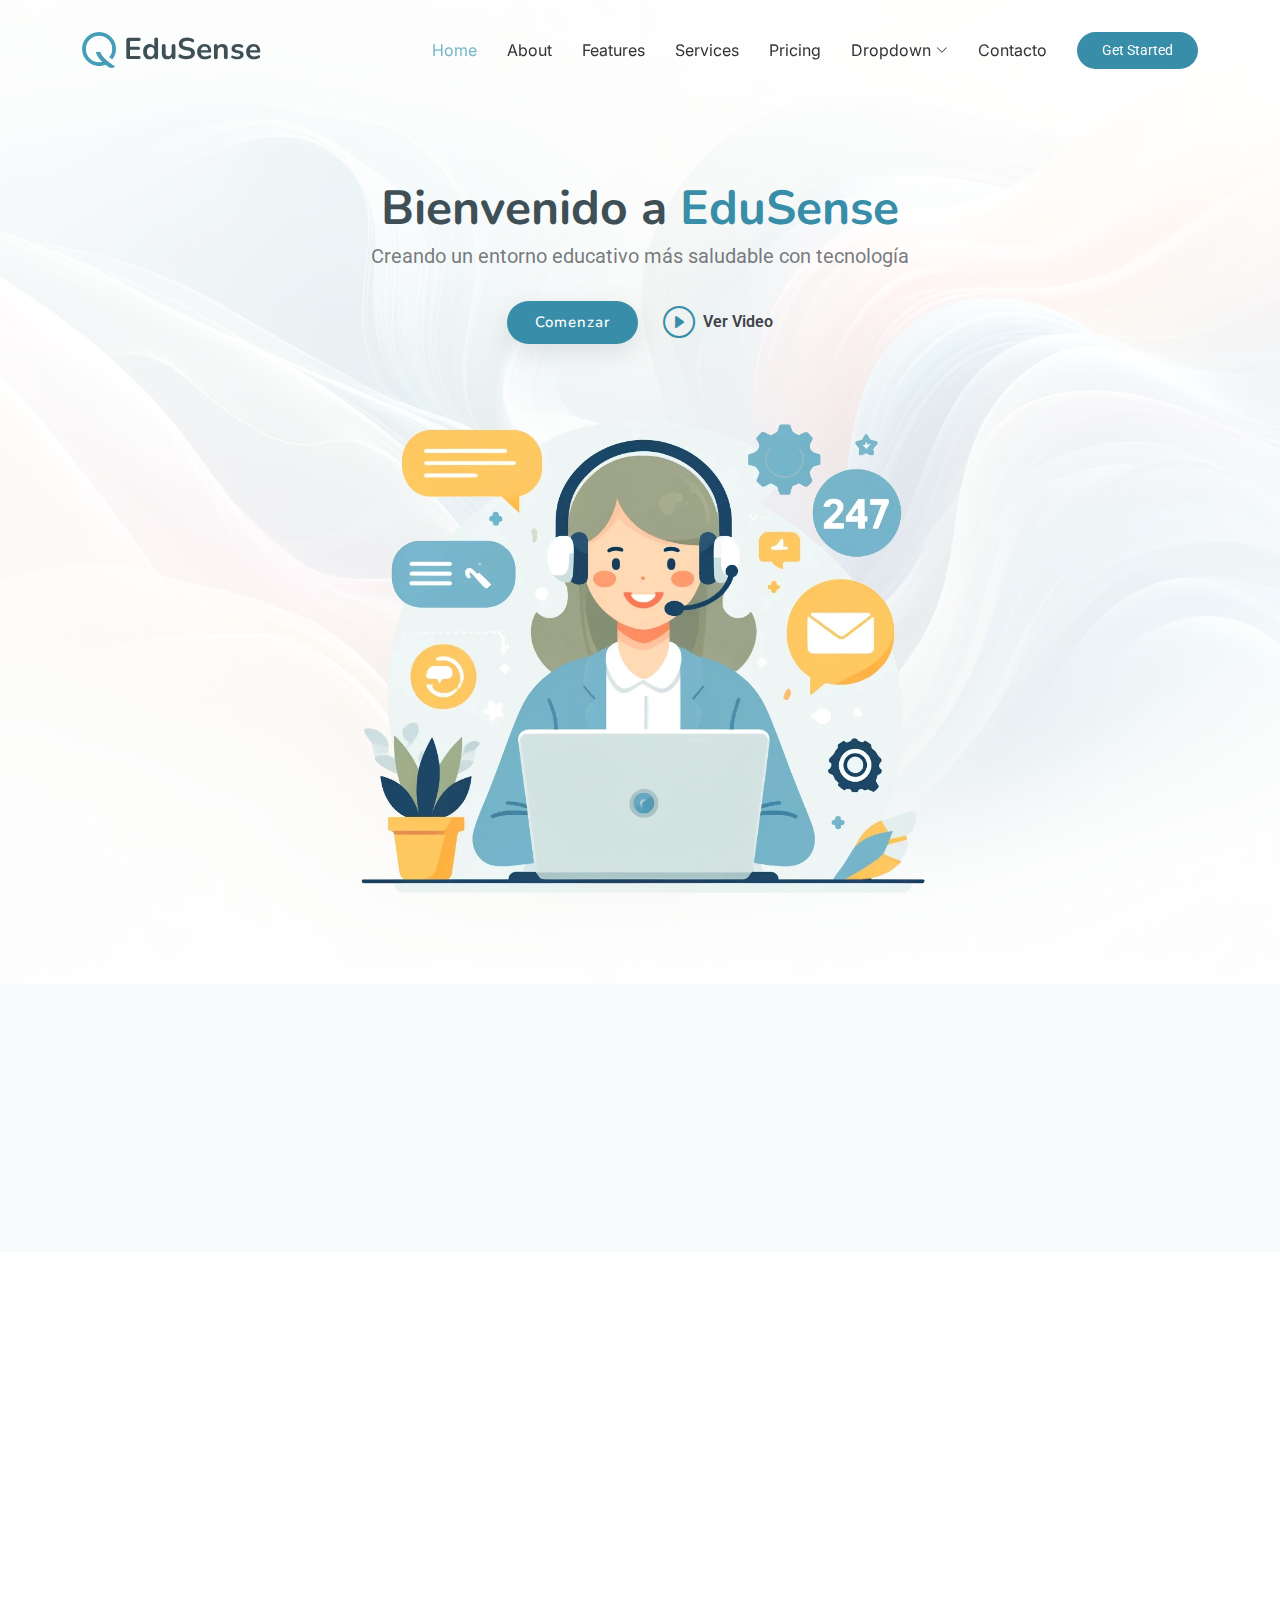
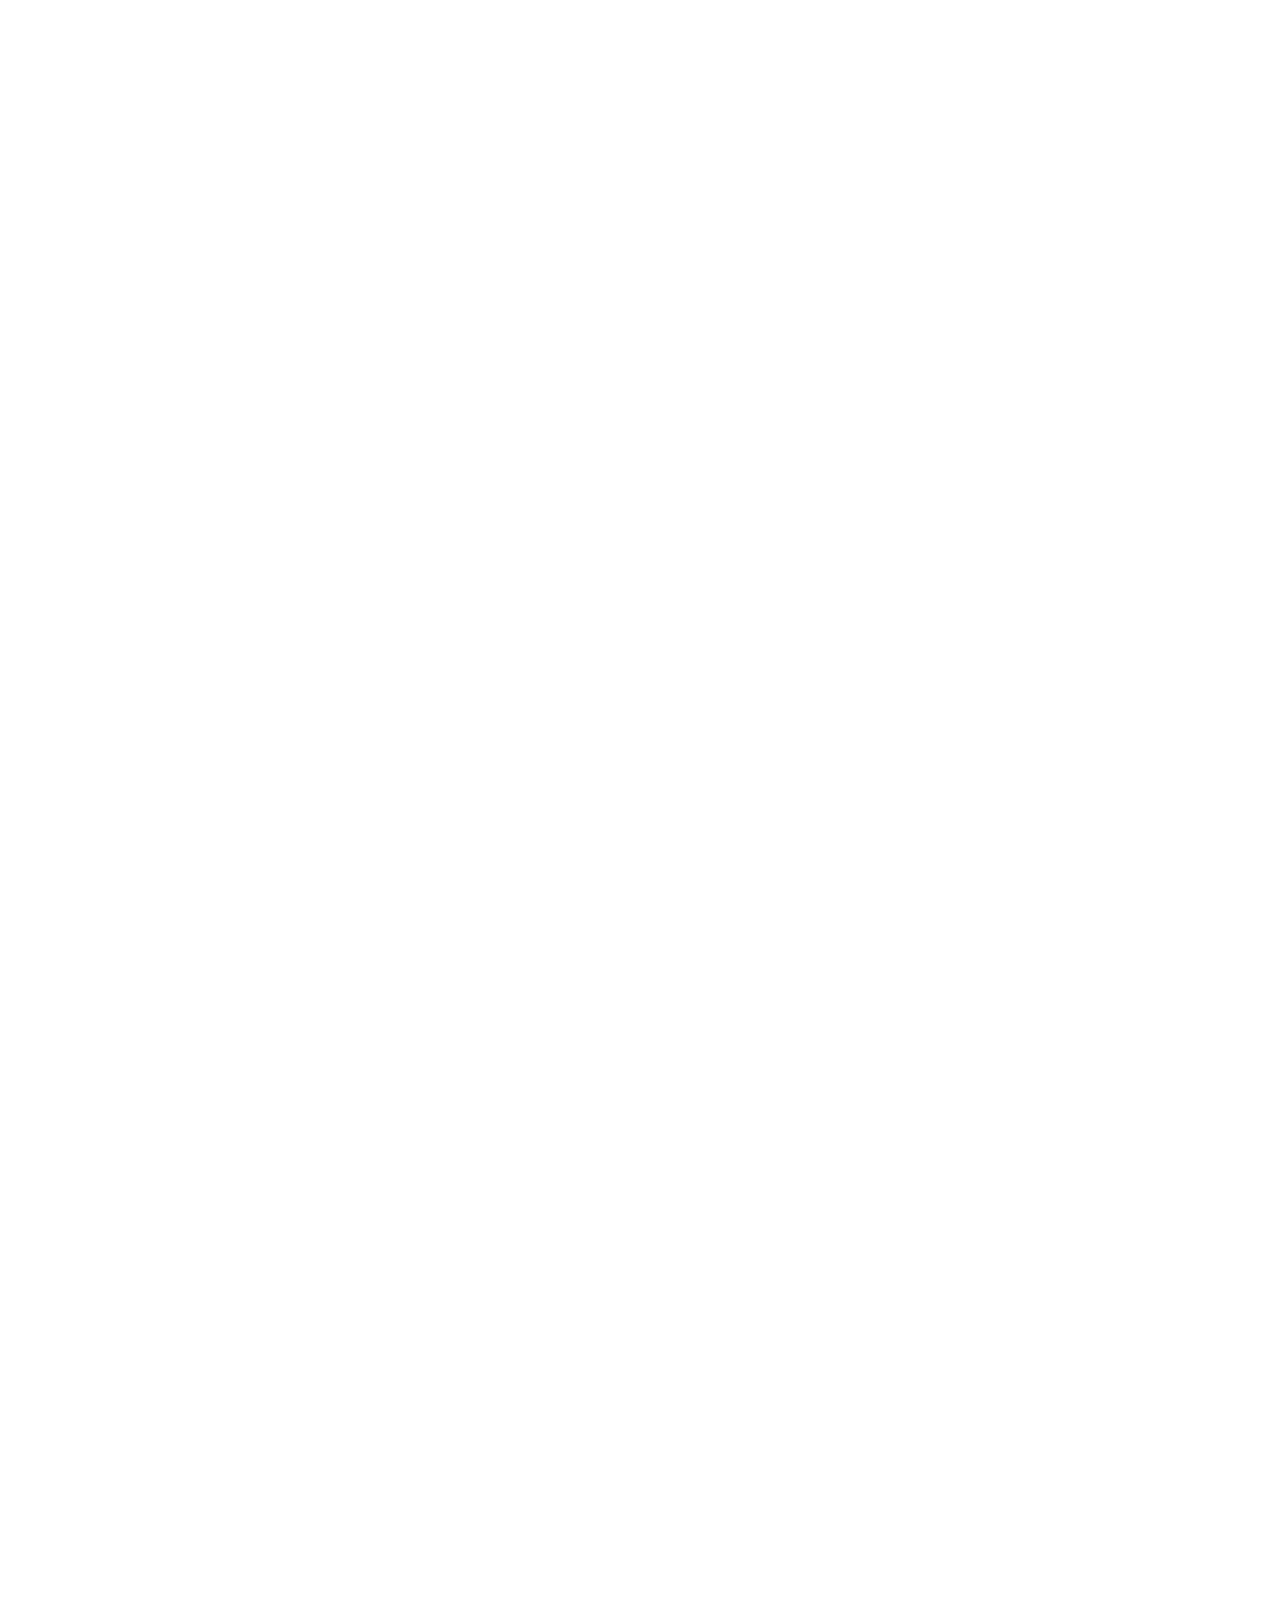
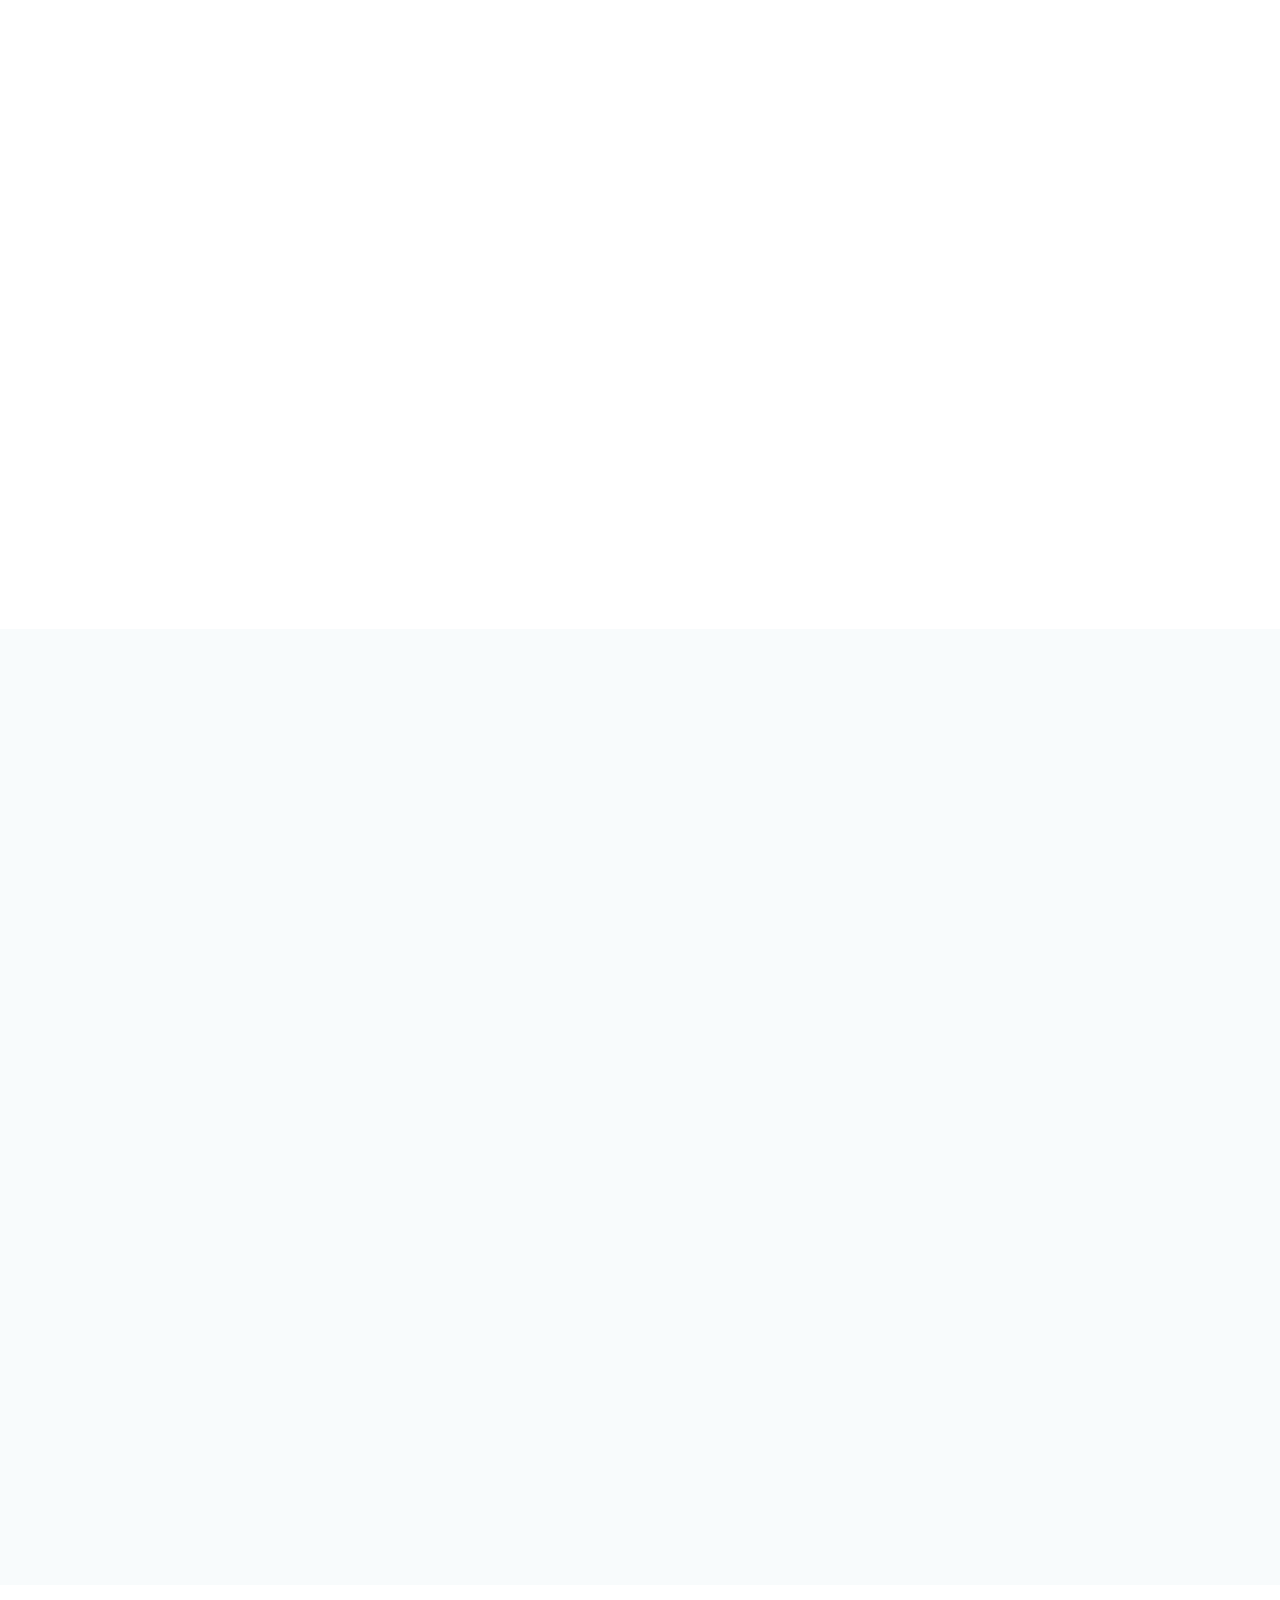
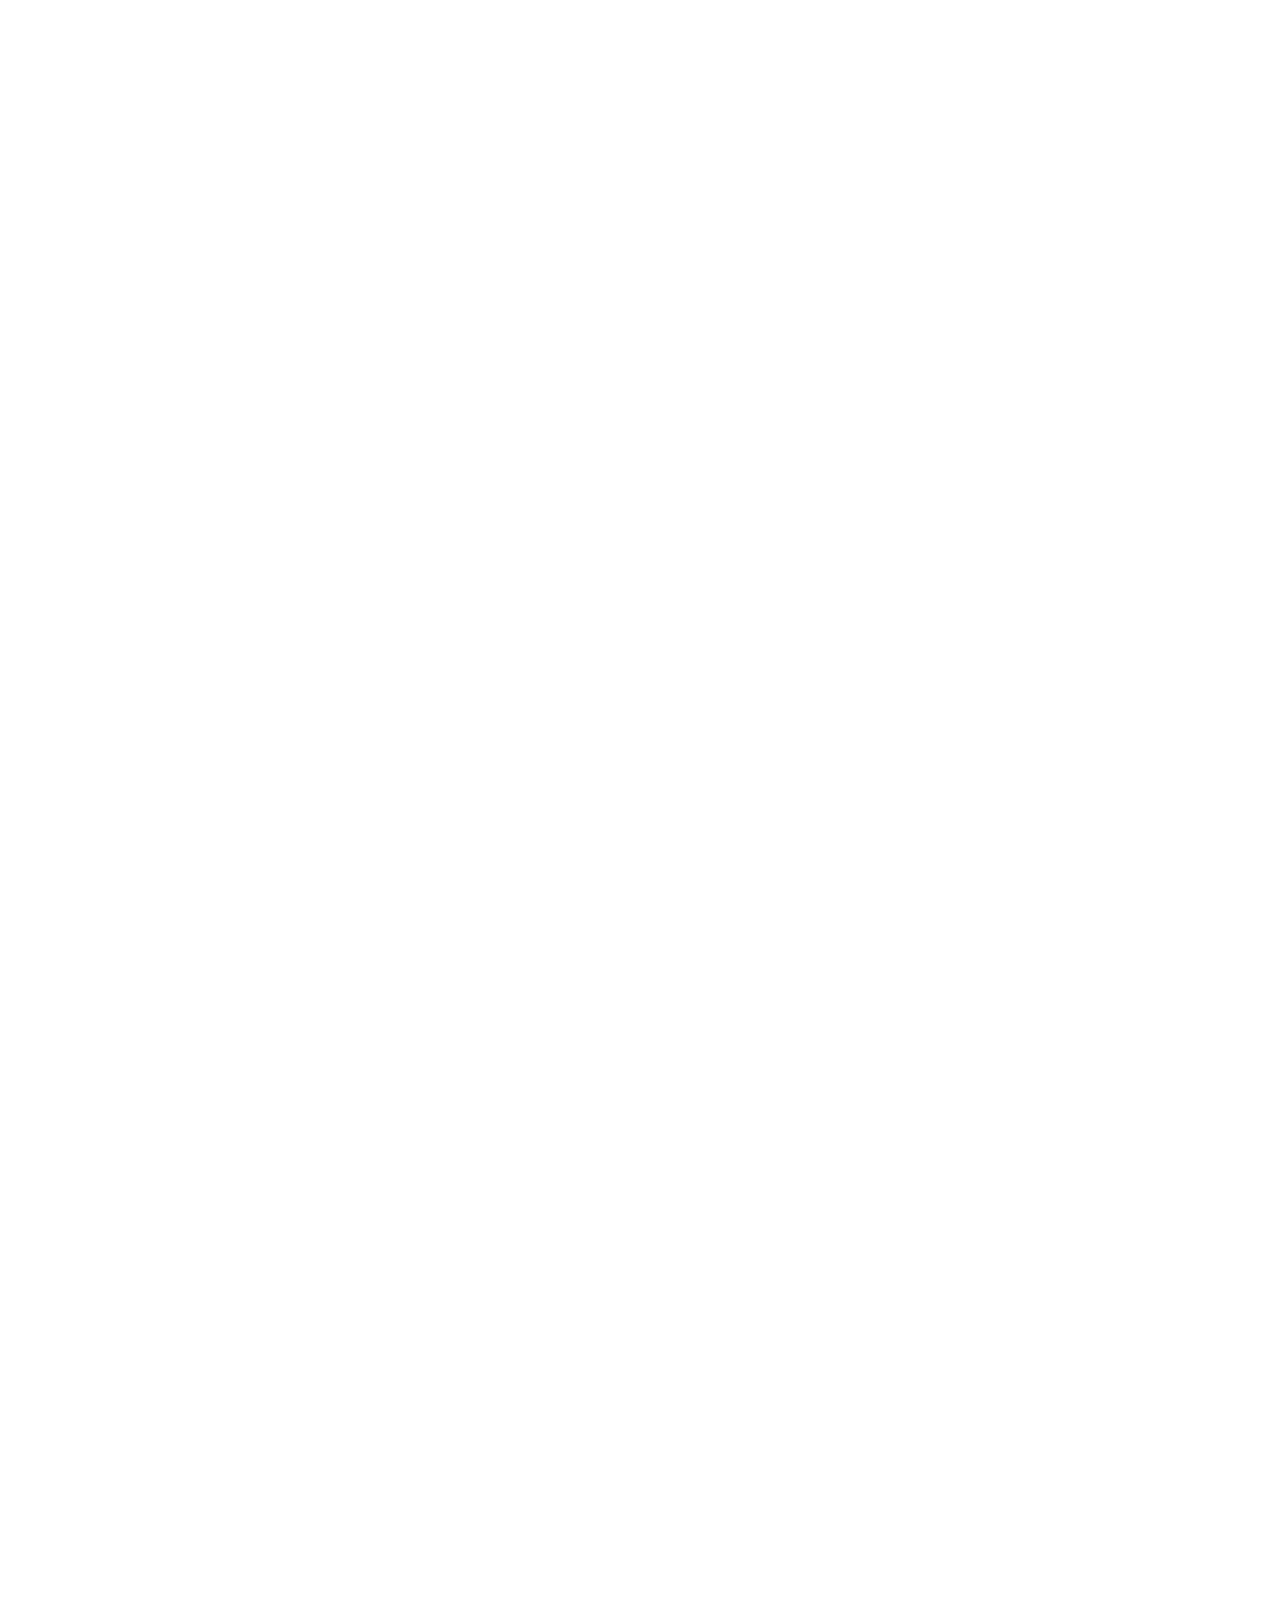
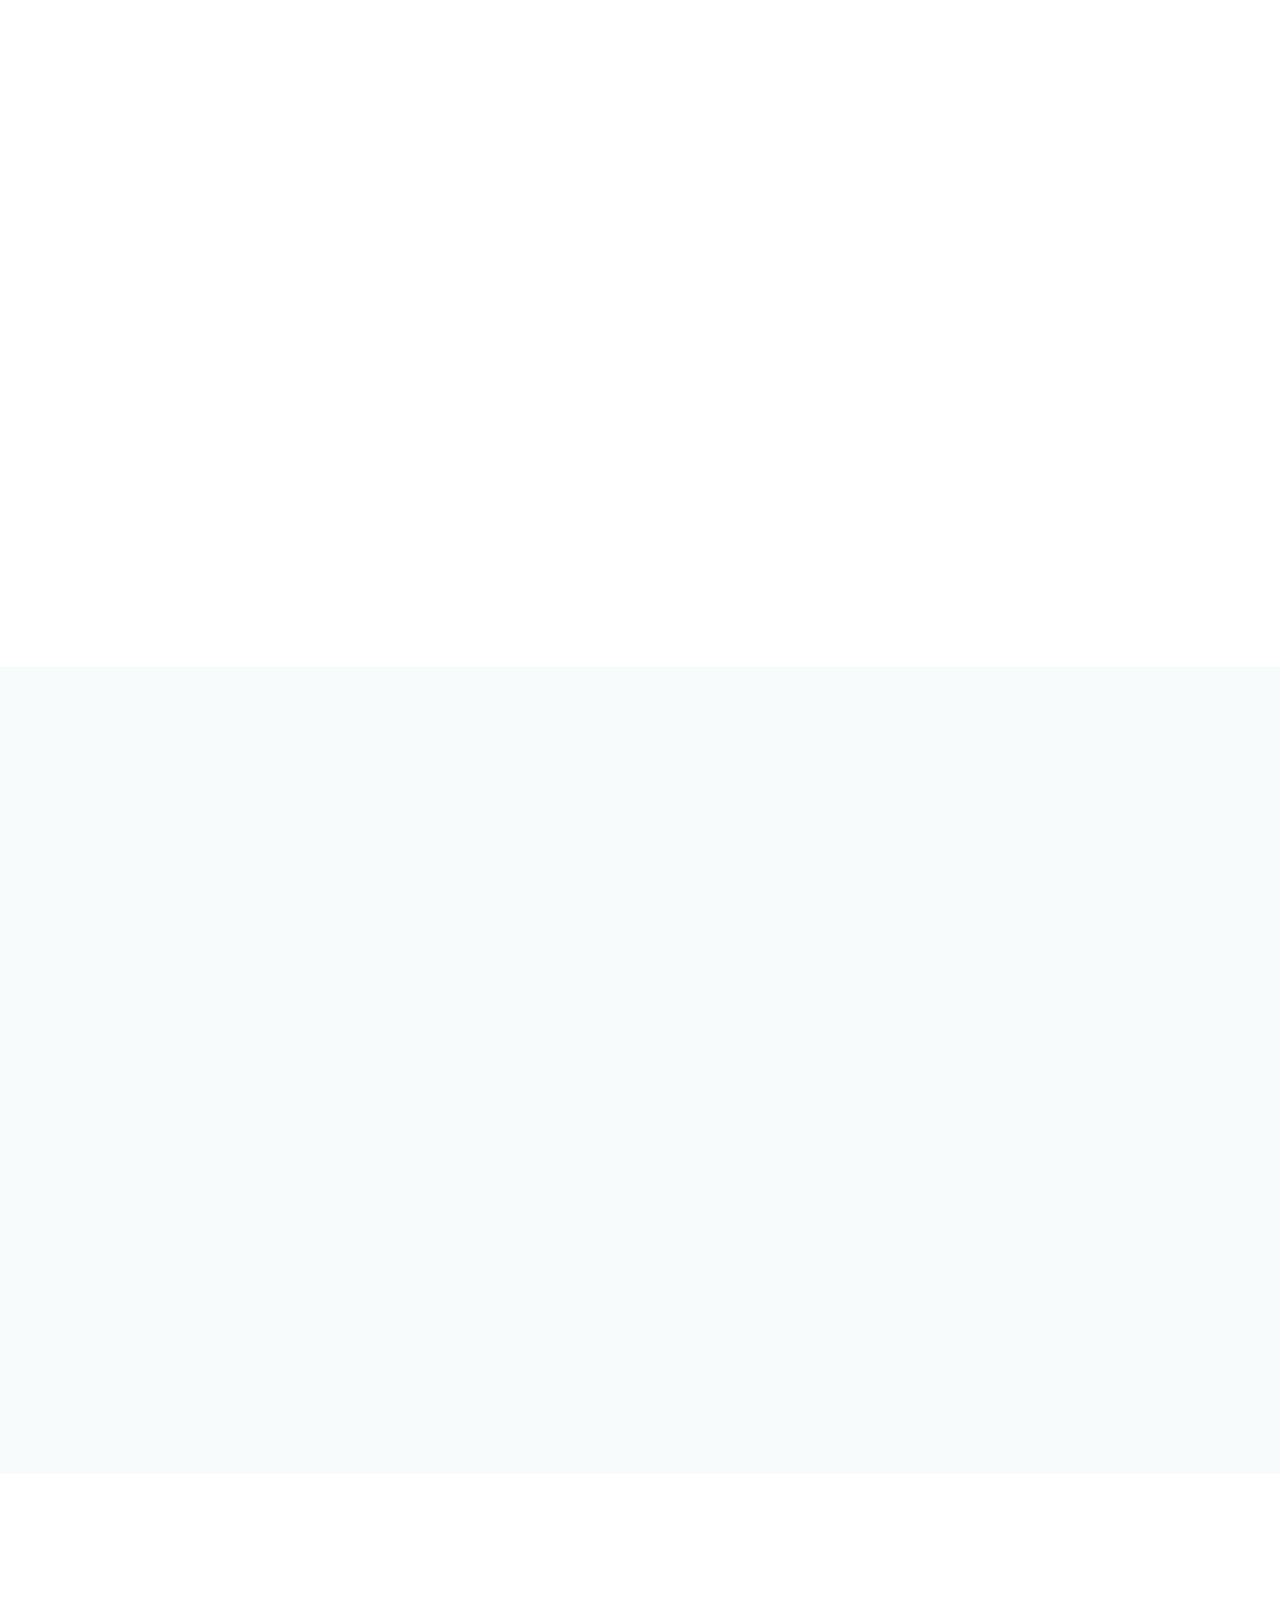
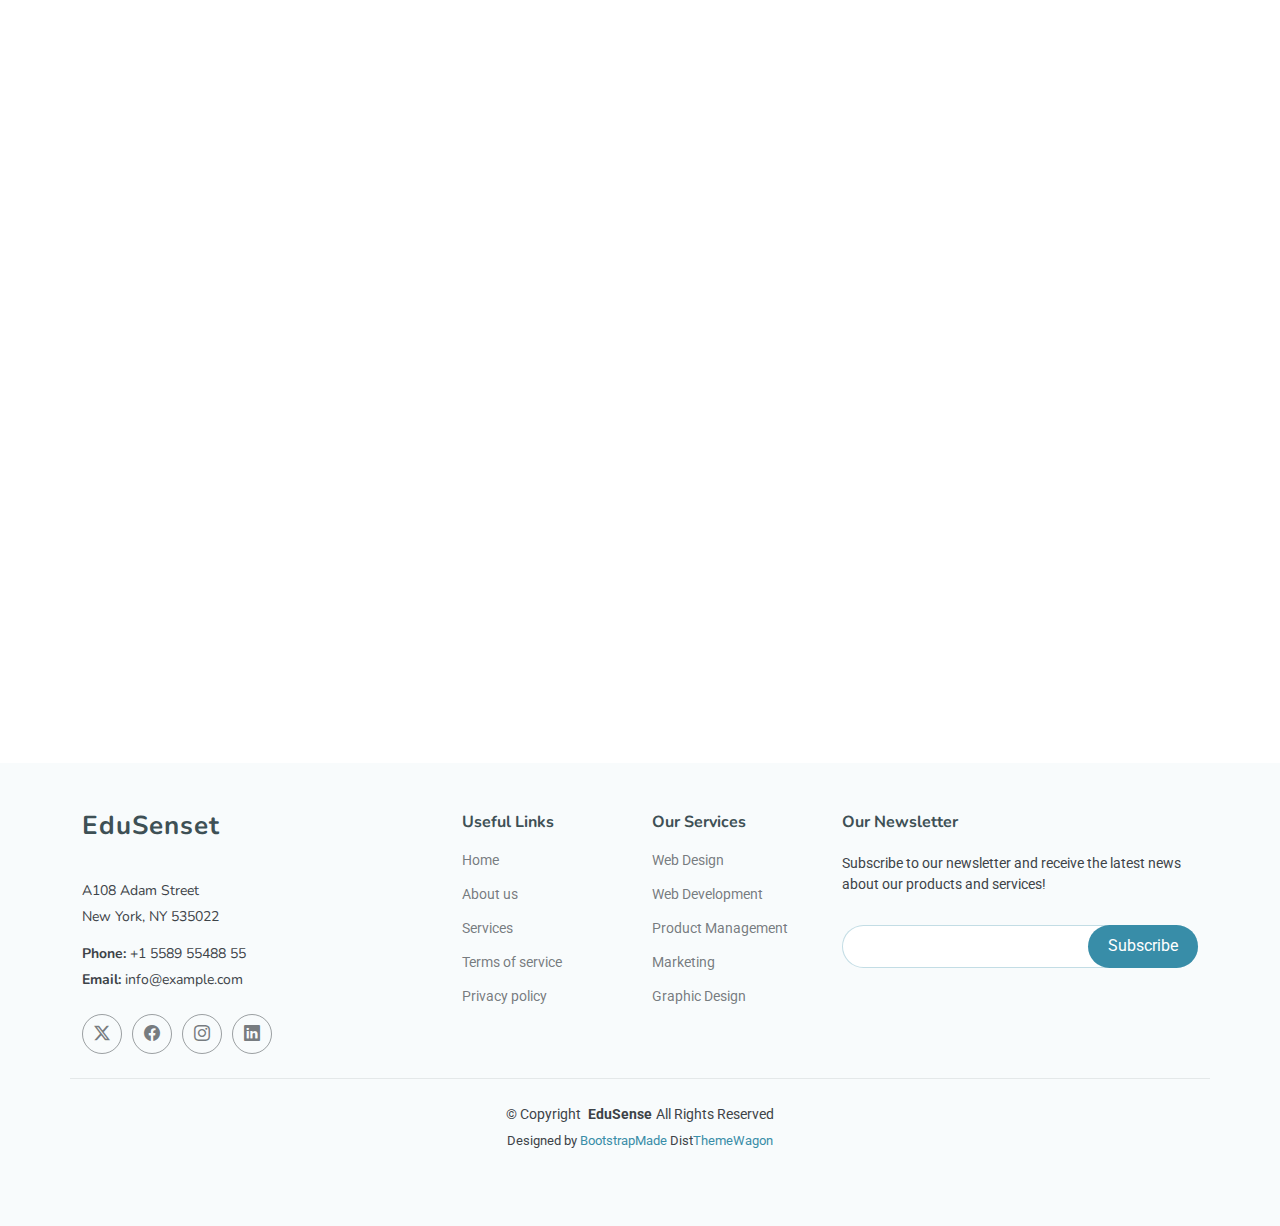
==== commit 7f7563ec: "landing2" ====
--- a/landing/index.html
+++ b/landing/index.html
@@ -70,7 +70,7 @@
               <li><a href="#">Dropdown 4</a></li>
             </ul>
           </li>
-          <li><a href="index.html#contact">Contact</a></li>
+          <li><a href="index.html#contact">Contacto</a></li>
         </ul>
         <i class="mobile-nav-toggle d-xl-none bi bi-list"></i>
       </nav>
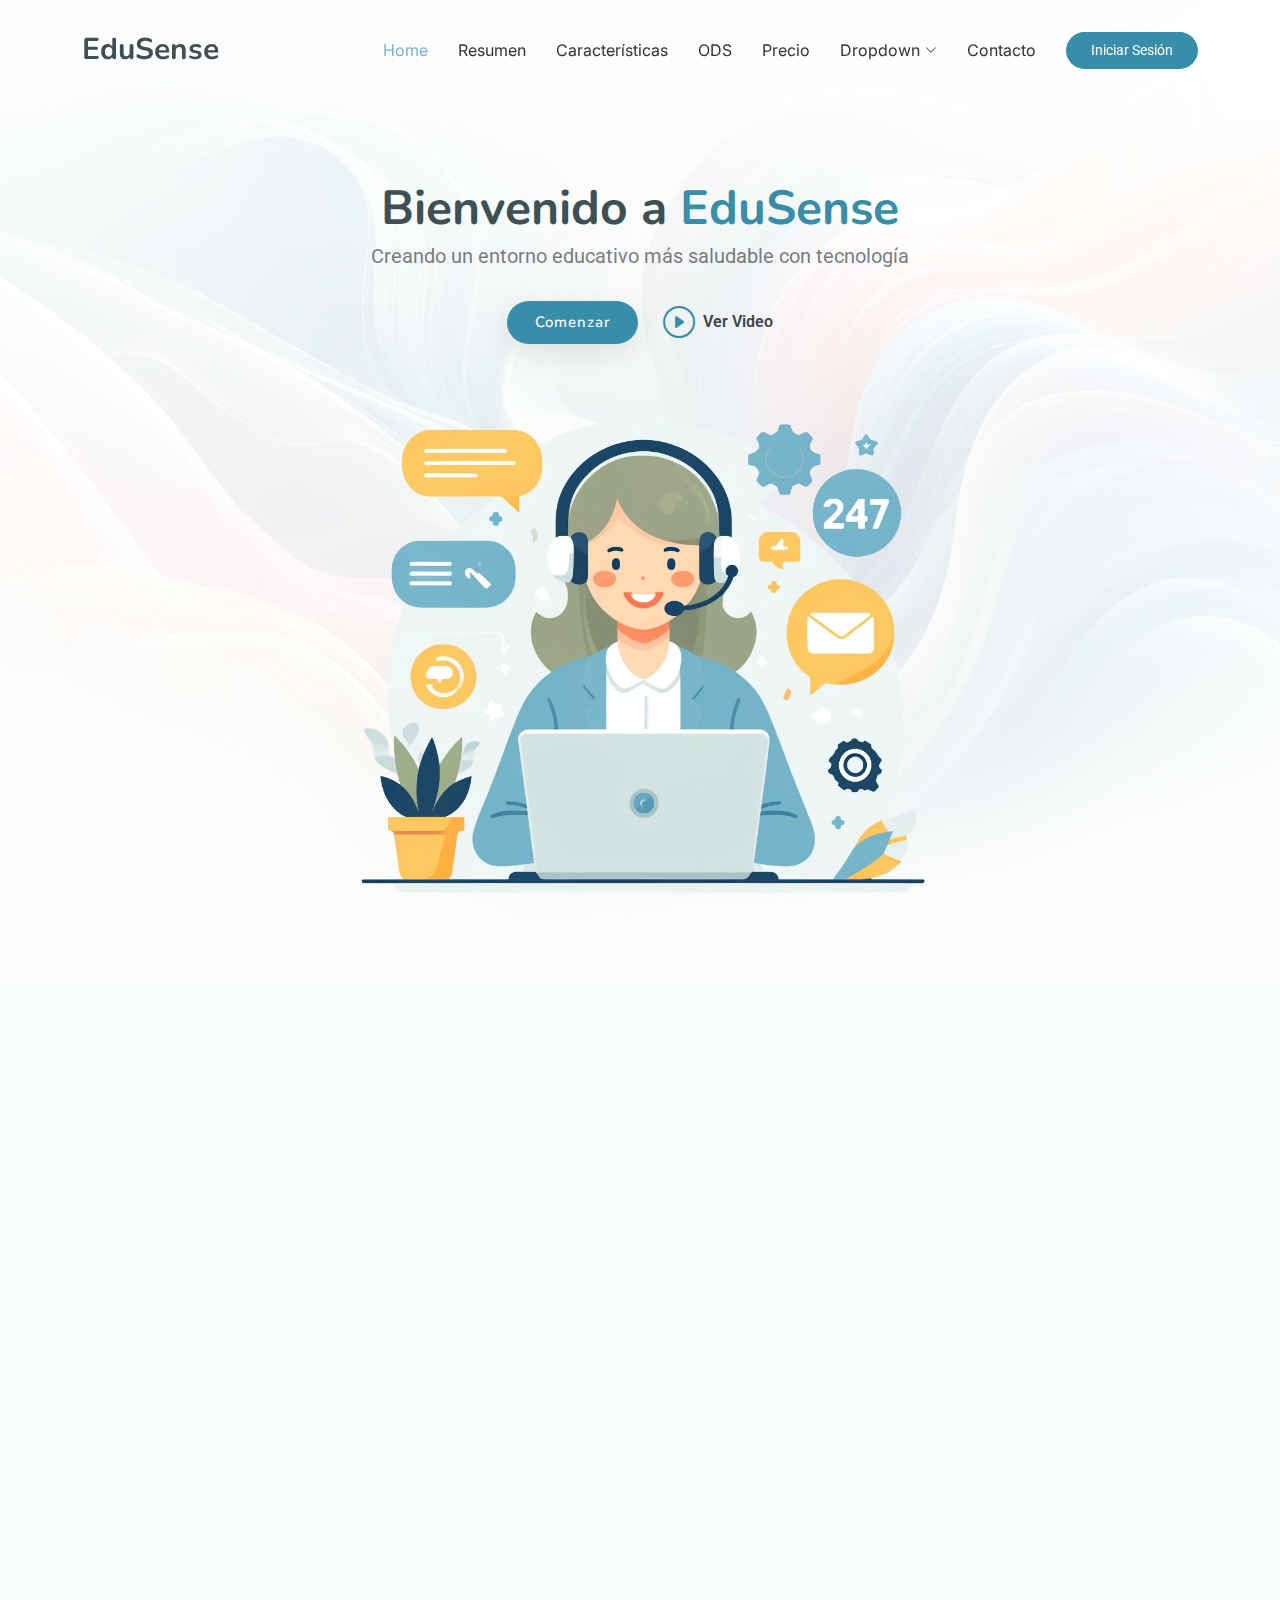
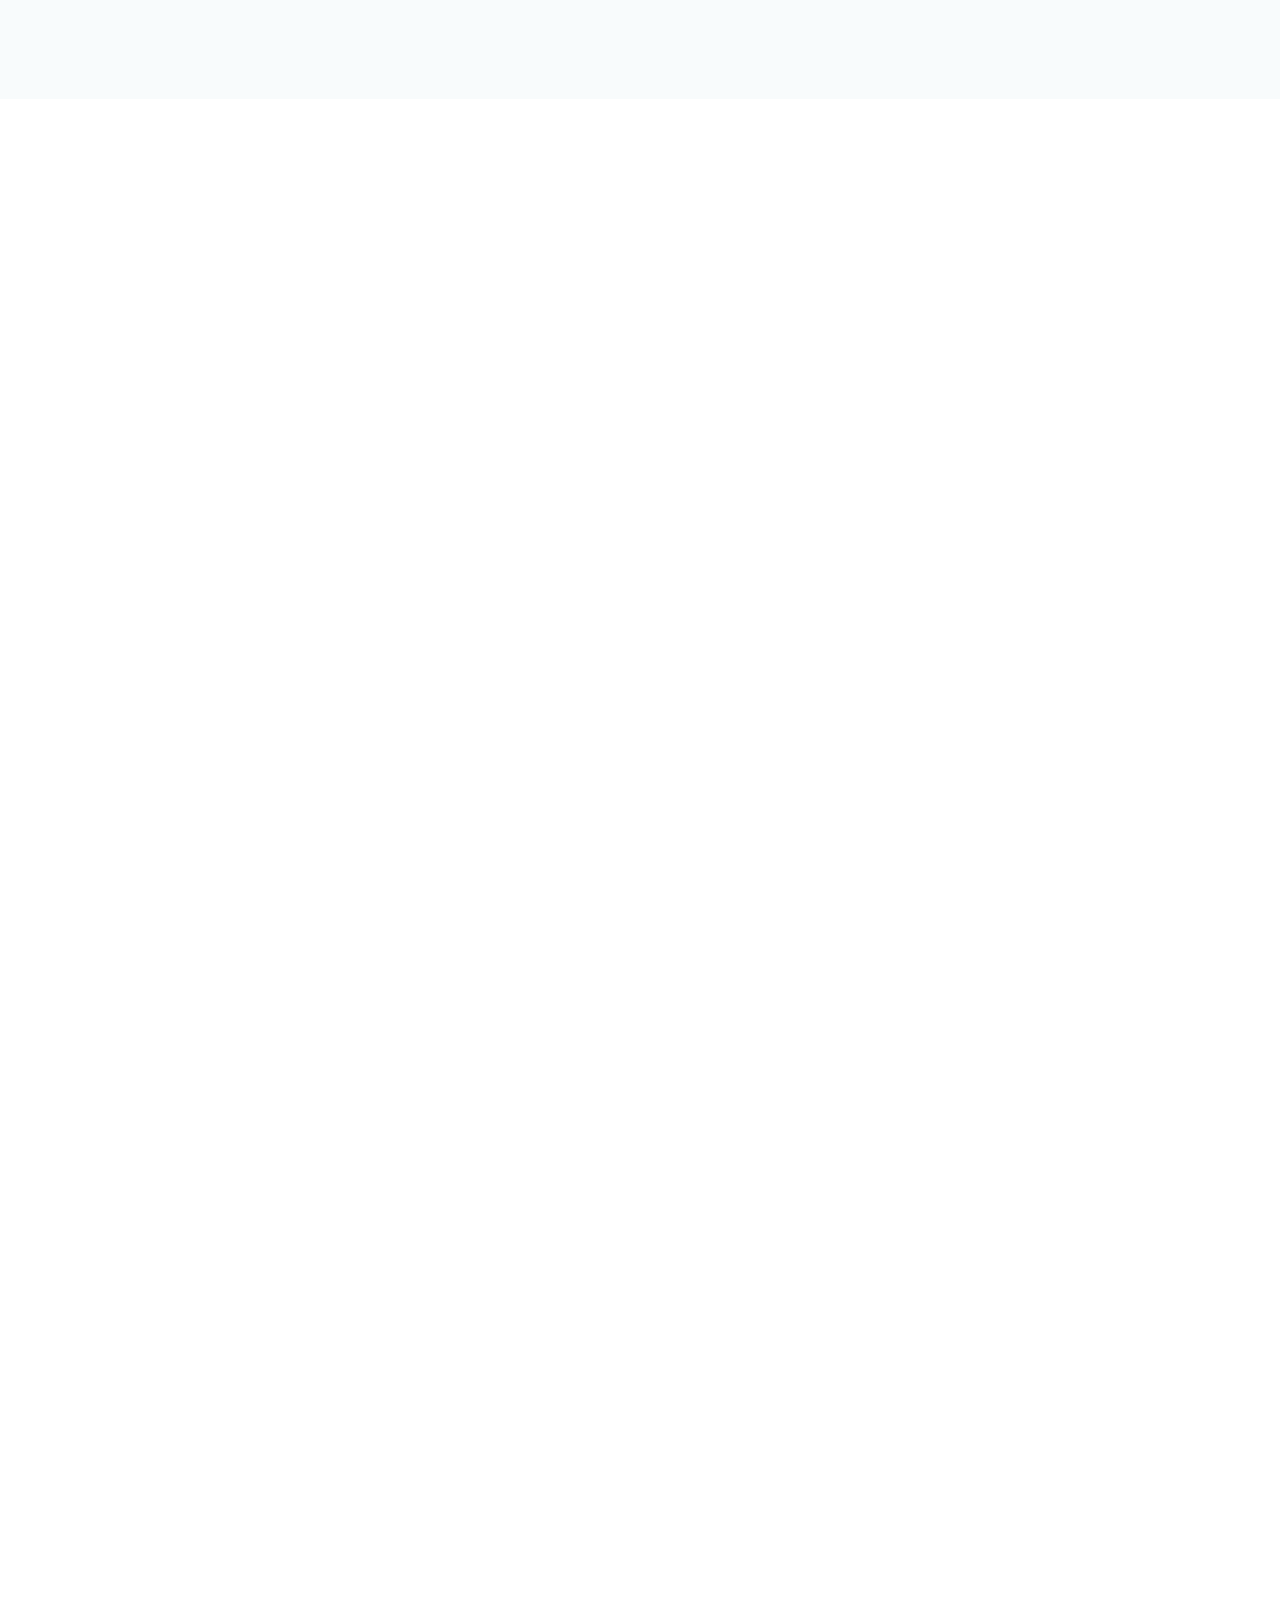
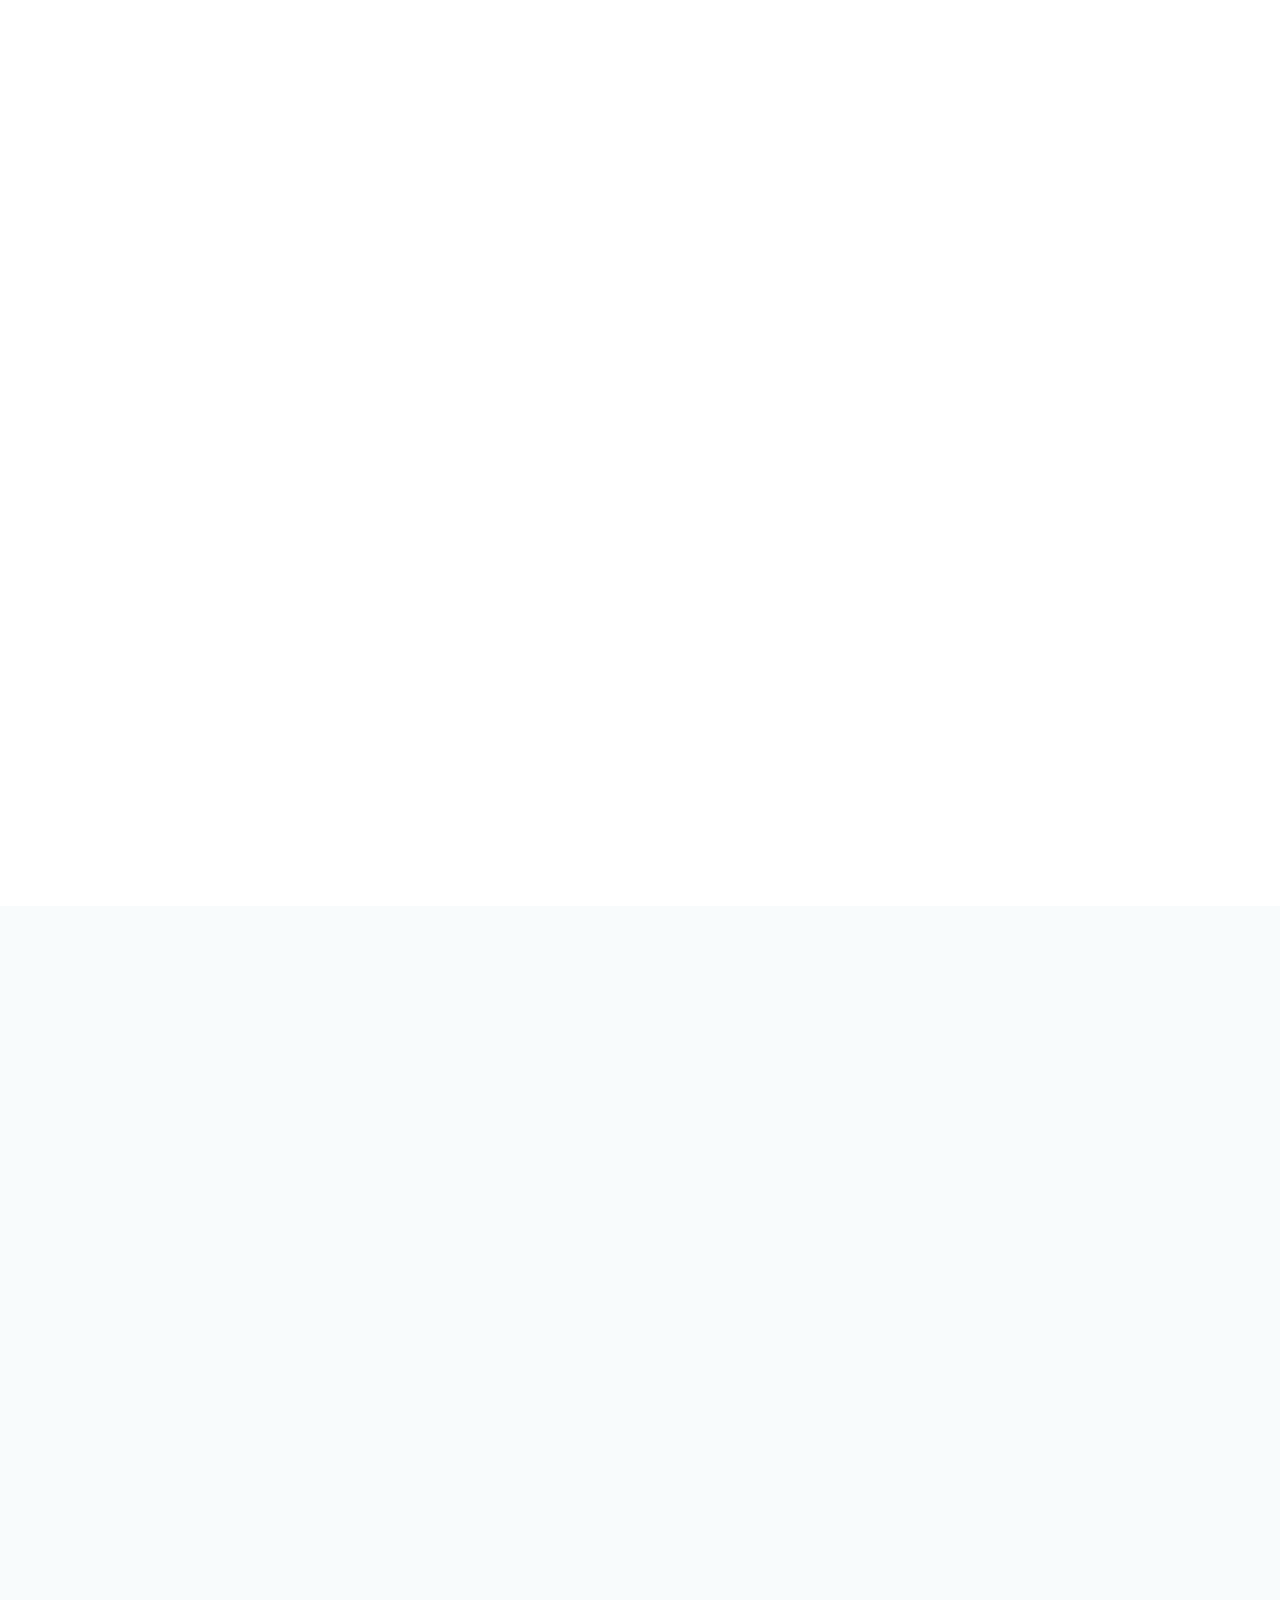
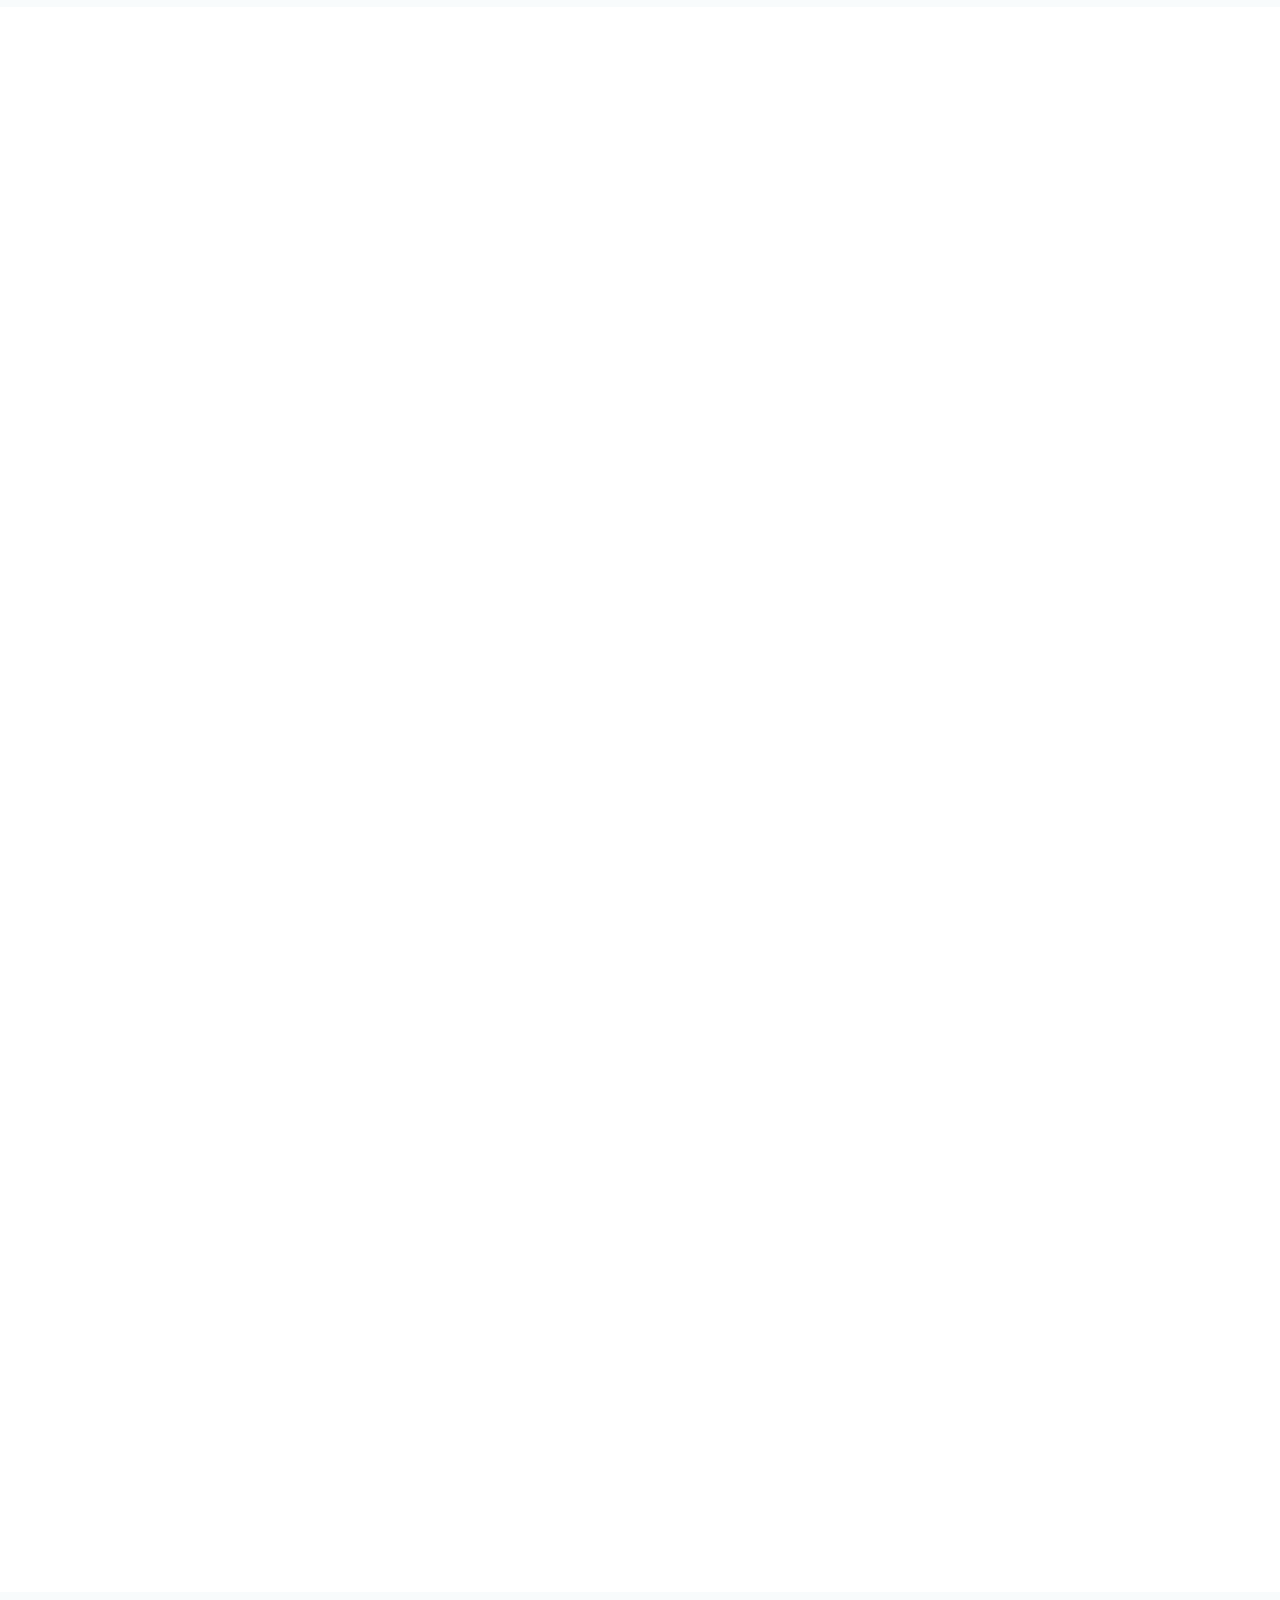
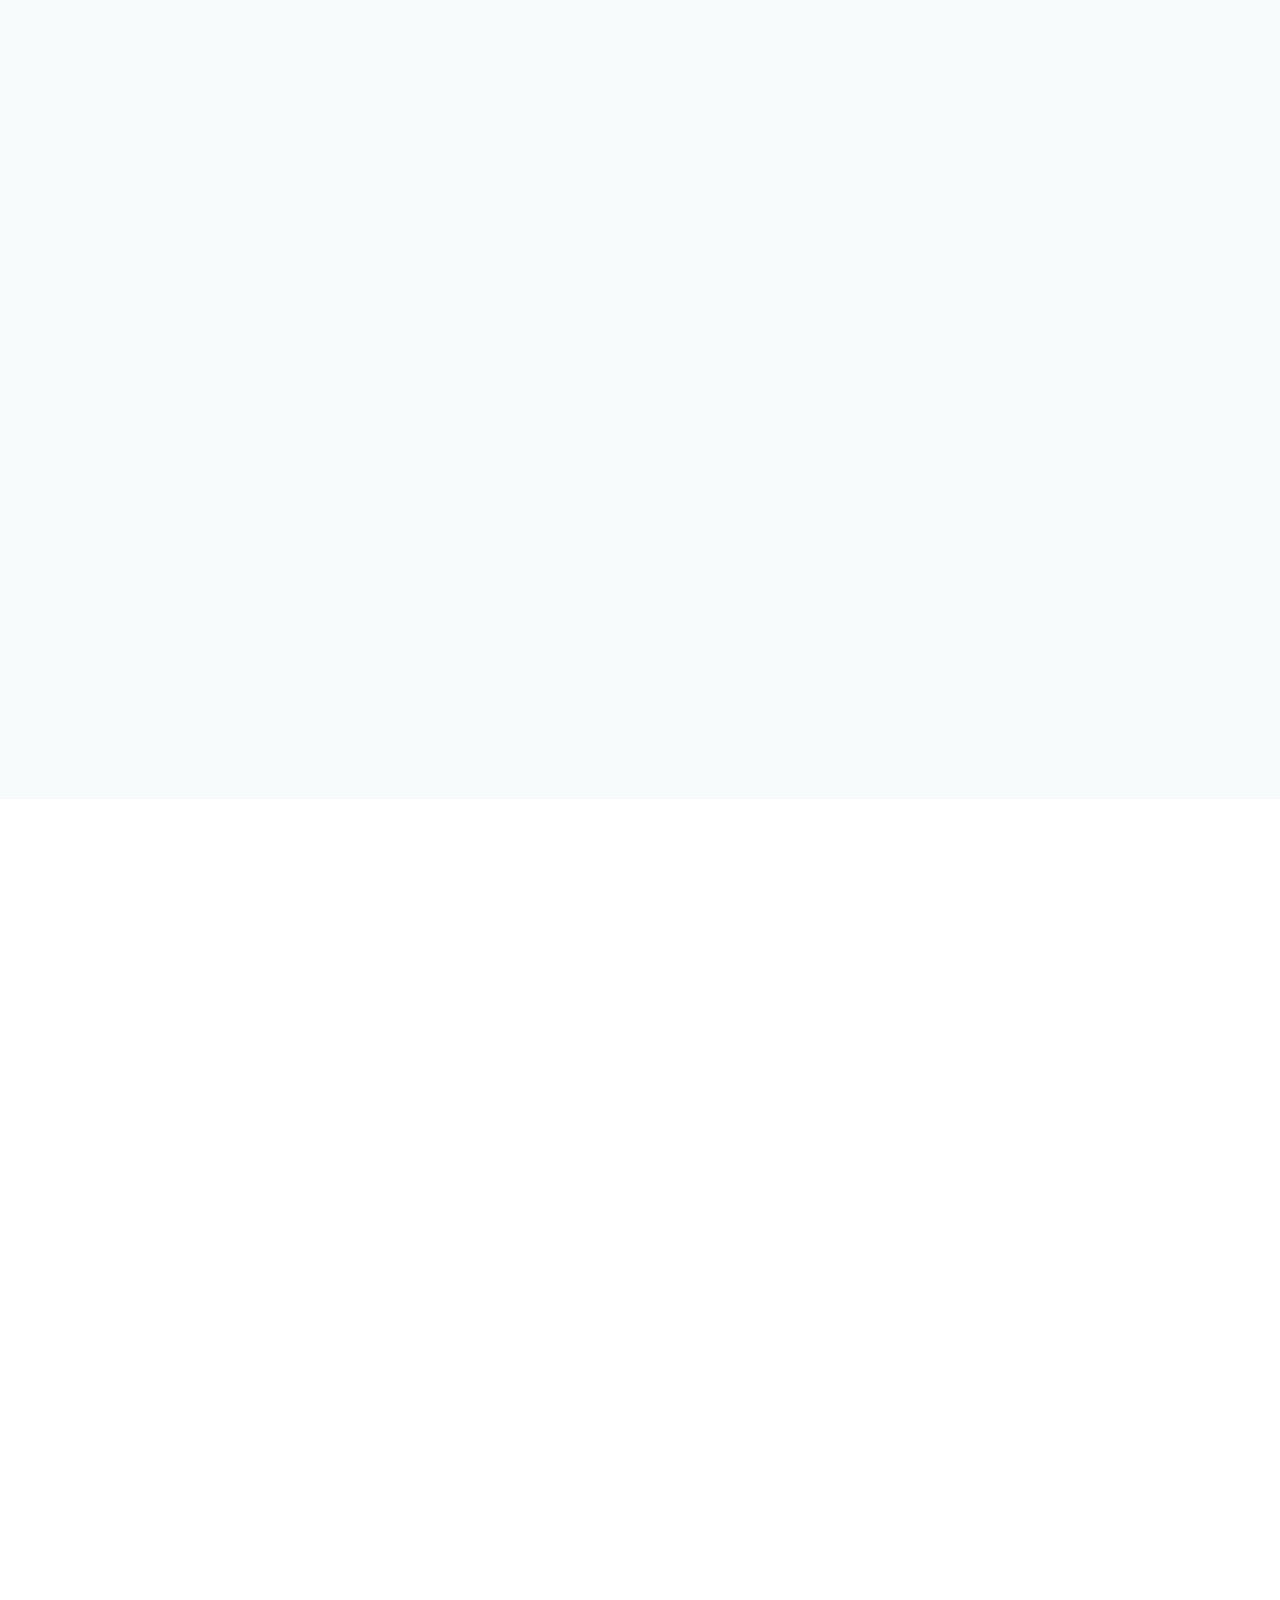
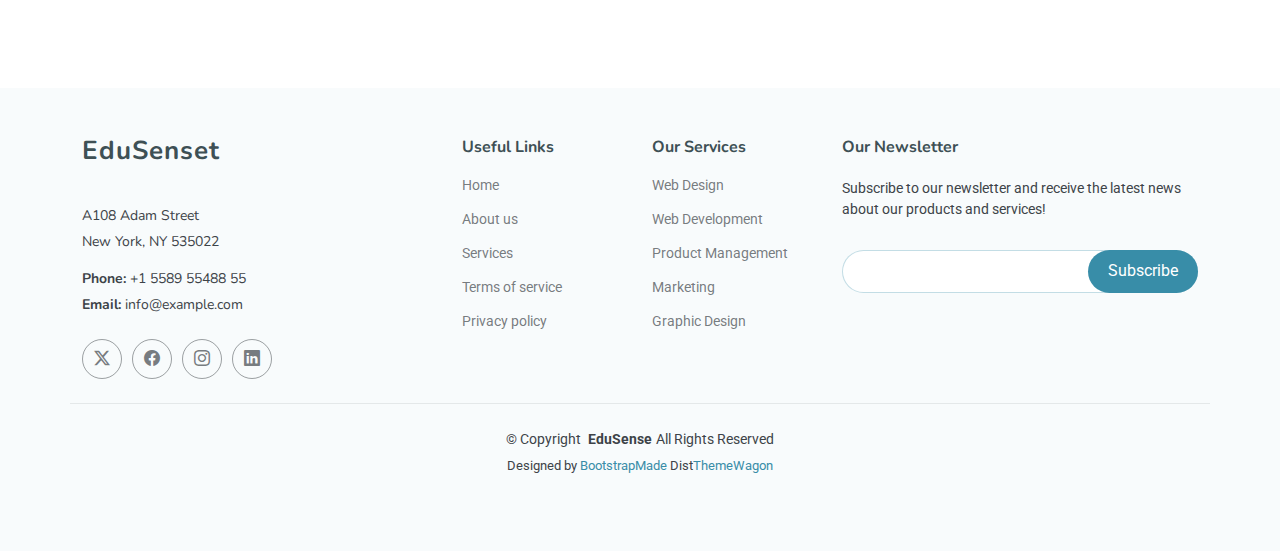
==== commit b3c14f62: "credenciales_is" ====
--- a/landing/index.html
+++ b/landing/index.html
@@ -42,17 +42,17 @@
     <div class="container-fluid container-xl position-relative d-flex align-items-center">
 
       <a href="index.html" class="logo d-flex align-items-center me-auto">
-        <img src="assets/img/logo.png" alt="">
+      <!-- <img src="assets/img/logo.png" alt=""> -->
         <h1 class="sitename">EduSense</h1>
       </a>
 
       <nav id="navmenu" class="navmenu">
         <ul>
           <li><a href="index.html#hero" class="active">Home</a></li>
-          <li><a href="index.html#about">About</a></li>
-          <li><a href="index.html#features">Features</a></li>
-          <li><a href="index.html#services">Services</a></li>
-          <li><a href="index.html#pricing">Pricing</a></li>
+          <li><a href="index.html#about">Resumen</a></li>
+          <li><a href="index.html#features">Características</a></li>
+          <li><a href="index.html#services">ODS</a></li>
+          <li><a href="index.html#pricing">Precio</a></li>
           <li class="dropdown"><a href="#"><span>Dropdown</span> <i class="bi bi-chevron-down toggle-dropdown"></i></a>
             <ul>
               <li><a href="#">Dropdown 1</a></li>
@@ -75,7 +75,7 @@
         <i class="mobile-nav-toggle d-xl-none bi bi-list"></i>
       </nav>
 
-      <a class="btn-getstarted" href="index.html#about">Get Started</a>
+      <a class="btn-getstarted" href="login.html"> Iniciar Sesión</a>
 
     </div>
   </header>
@@ -101,95 +101,84 @@
 
     </section><!-- /Hero Section -->
 
-    <!-- Featured Services Section -->
-    <section id="featured-services" class="featured-services section light-background">
-
-      <div class="container">
-
+<!-- Featured Services Section -->
+<section id="featured-services" class="featured-services section light-background">
+  <div class="container">
+    <div class="row gy-4 justify-content-center">
+    
+      <!-- Monitoreo en Tiempo Real -->
+      <div class="col-xl-4 col-lg-6" data-aos="fade-up" data-aos-delay="100">
+        <div class="service-item text-center d-flex flex-column align-items-center">
+          <div class="icon flex-shrink-0 mb-3"><i class="bi bi-briefcase"></i></div>
+          <h4 class="title"><a href="#" class="stretched-link">Soporte tecnico 24 Horas</a></h4>
+        </div>
+      </div><!-- End Service Item -->
+    
+      <!-- Acceso y Visualización Sencillos -->
+      <div class="col-xl-4 col-lg-6" data-aos="fade-up" data-aos-delay="200">
+        <div class="service-item text-center d-flex flex-column align-items-center">
+          <div class="icon flex-shrink-0 mb-3"><i class="bi bi-card-checklist"></i></div>
+          <h4 class="title"><a href="#" class="stretched-link">Acceso y Visualización Sencillos</a></h4>
+        </div>
+      </div><!-- End Service Item -->
+
+      <!-- Alertas Personalizables -->
+      <div class="col-xl-4 col-lg-6" data-aos="fade-up" data-aos-delay="300">
+        <div class="service-item text-center d-flex flex-column align-items-center">
+          <div class="icon flex-shrink-0 mb-3"><i class="bi bi-bar-chart"></i></div>
+          <h4 class="title"><a href="#" class="stretched-link">Monitoreo en Tiempo Real</a></h4>
+        </div>
+      </div><!-- End Service Item -->
+
+    </div>
+  </div>
+</section><!-- /Featured Services Section -->
+
+
+   <!-- About Section -->
+<section id="about" class="about section light-background">
+  <div class="container">
+    <div class="row gy-4">
+
+      <!-- Content Section -->
+      <div class="col-lg-6 content" data-aos="fade-up" data-aos-delay="100">
+        <p class="who-we-are text-uppercase">EduSense</p>
+        <h3 class="mb-4">Resumen del Proyecto</h3>
+        <p class="fst-italic mb-4">
+          EduSense es un sistema innovador que utiliza dispositivos Raspberry Pi conectados entre sí
+          para monitorear en tiempo real la temperatura y humedad en diferentes áreas del instituto. 
+          EduSense no solo optimiza el confort del ambiente, sino que también proporciona herramientas para gestionar los recursos de manera más eficiente.
+        </p>
+        <ul class="list-unstyled">
+          <li class="mb-2"><i class="bi bi-check-circle"></i> <span>Garantiza un entorno cómodo y saludable para estudiantes y personal.</span></li>
+          <li class="mb-2"><i class="bi bi-check-circle"></i> <span>Los datos recopilados por los sensores se visualizan en un dashboard interactivo.</span></li>
+          <li class="mb-2"><i class="bi bi-check-circle"></i> <span>Facilita la gestión eficiente de los recursos del instituto.</span></li>
+        </ul>
+        </a>
+      </div>
+
+      <!-- Image Section -->
+      <div class="col-lg-6 about-images" data-aos="fade-up" data-aos-delay="200">
         <div class="row gy-4">
-
-          <div class="col-xl-4 col-lg-6" data-aos="fade-up" data-aos-delay="100">
-            <div class="service-item d-flex">
-              <div class="icon flex-shrink-0"><i class="bi bi-briefcase"></i></div>
-              <div>
-                <h4 class="title"><a href="#" class="stretched-link">Monitoreo en tiempo real</a></h4>
-                <p class="description">EduSense permite la medición continua de la temperatura y humedad en diferentes áreas del instituto.</p>
+          <div class="col-lg-6">
+            <img src="assets/img/about-company-1.jpg" class="img-fluid rounded shadow" alt="Imagen sobre el proyecto">
+          </div>
+          <div class="col-lg-6">
+            <div class="row gy-4">
+              <div class="col-lg-12">
+                <img src="assets/img/about-company-2.jpg" class="img-fluid rounded shadow" alt="Imagen sobre el proyecto">
+              </div>
+              <div class="col-lg-12">
               </div>
             </div>
           </div>
-          <!-- End Service Item -->
-
-          <div class="col-xl-4 col-lg-6" data-aos="fade-up" data-aos-delay="200">
-            <div class="service-item d-flex">
-              <div class="icon flex-shrink-0"><i class="bi bi-card-checklist"></i></div>
-              <div>
-                <h4 class="title"><a href="#" class="stretched-link">Fácil acceso y visualización</a></h4>
-                <p class="description">Los datos recogidos por los sensores se muestran en un dashboard accesible desde cualquier dispositivo conectado a la red.</p>
-              </div>
-            </div>
-          </div><!-- End Service Item -->
-
-          <div class="col-xl-4 col-lg-6" data-aos="fade-up" data-aos-delay="300">
-            <div class="service-item d-flex">
-              <div class="icon flex-shrink-0"><i class="bi bi-bar-chart"></i></div>
-              <div>
-                <h4 class="title"><a href="#" class="stretched-link">Alertas personalizables</a></h4>
-                <p class="description">El sistema puede configurar alertas para notificar cuando los niveles de temperatura o humedad superen los valores preestablecidos, ayudando a tomar decisiones rápidas para mejorar el ambiente.</p>
-              </div>
-            </div>
-          </div><!-- End Service Item -->
-
-        </div>
-
-      </div>
-
-    </section><!-- /Featured Services Section -->
-
-    <!-- About Section -->
-    <section id="about" class="about section">
-
-      <div class="container">
-
-        <div class="row gy-4">
-
-          <div class="col-lg-6 content" data-aos="fade-up" data-aos-delay="100">
-            <p class="who-we-are">EduSense</p>
-            <h3>Resumen del Proyecto</h3>
-            <p class="fst-italic">
-              EduSense es un sistema innovador que utiliza dispositivos Raspberry Pi conectados entre sí
-			  para monitorear en tiempo real la temperatura y humedad en diferentes áreas del instituto. EduSense no solo optimiza el confort del ambiente, sino que también proporciona herramientas para gestionar los recursos de manera más eficiente.
-            </p>
-            <ul>
-              <li><i class="bi bi-check-circle"></i> <span>Con el fin de garantizar un entorno cómodo y saludable para estudiantes y personal.</span></li>
-              <li><i class="bi bi-check-circle"></i> <span>Los datos recopilados por los sensores son visualizados a través de un dashboard interactivo.</span></li>
-              <li><i class="bi bi-check-circle"></i> <span>EduSense no solo optimiza el confort del ambiente, sino que también proporciona herramientas para gestionar los recursos de manera más eficiente.</span></li>
-            </ul>
-            <a href="#" class="read-more"><span>Leer Mas</span><i class="bi bi-arrow-right"></i></a>
-          </div>
-
-          <div class="col-lg-6 about-images" data-aos="fade-up" data-aos-delay="200">
-            <div class="row gy-4">
-              <div class="col-lg-6">
-                <img src="assets/img/about-company-1.jpg" class="img-fluid" alt="">
-              </div>
-              <div class="col-lg-6">
-                <div class="row gy-4">
-                  <div class="col-lg-12">
-                    <img src="assets/img/about-company-2.jpg" class="img-fluid" alt="">
-                  </div>
-                  <div class="col-lg-12">
-                    <img src="assets/img/about-company-3.jpg" class="img-fluid" alt="">
-                  </div>
-                </div>
-              </div>
-            </div>
-
-          </div>
-
-        </div>
-
-      </div>
-    </section><!-- /About Section -->
+        </div>
+      </div>
+
+    </div>
+  </div>
+</section><!-- /About Section -->
+
 
     <!-- Clients Section -->
     <section id="clients" class="clients section">
@@ -247,7 +236,7 @@
                 <a class="nav-link active show" data-bs-toggle="tab" data-bs-target="#features-tab-1">
                   <i class="bi bi-binoculars"></i>
                   <div>
-                    <h4 class="d-none d-lg-block">Modi sit est dela pireda nest</h4>
+                    <h4 class="d-none d-lg-block">Monitoreo en Tiempo Real</h4>
                     <p>
                       Mide continuamente la temperatura y la humedad en diversas áreas del instituto, ofreciendo datos actualizados en todo momento.
                     </p>
@@ -258,7 +247,7 @@
                 <a class="nav-link" data-bs-toggle="tab" data-bs-target="#features-tab-2">
                   <i class="bi bi-box-seam"></i>
                   <div>
-                    <h4 class="d-none d-lg-block">Unde praesenti mara setra le</h4>
+                    <h4 class="d-none d-lg-block">Visualización Clara y Accesible</h4>
                     <p>
                      Visualiza los datos de manera clara y accesible desde cualquier dispositivo conectado a la red, facilitando el análisis y gestión.
                     </p>
@@ -269,7 +258,7 @@
                 <a class="nav-link" data-bs-toggle="tab" data-bs-target="#features-tab-3">
                   <i class="bi bi-brightness-high"></i>
                   <div>
-                    <h4 class="d-none d-lg-block">Pariatur explica nitro dela</h4>
+                    <h4 class="d-none d-lg-block">Notificaciones Automáticas</h4>
                     <p>
                      Configura notificaciones automáticas para cuando los valores de temperatura o humedad superen los umbrales establecidos, garantizando un ambiente adecuado.
                     </p>
@@ -285,7 +274,7 @@
             <div class="tab-content" data-aos="fade-up" data-aos-delay="200">
 
               <div class="tab-pane fade active show" id="features-tab-1">
-                <img src="assets/img/tabs-1.jpg" alt="" class="img-fluid">
+                <img src="assets/img/11.jpg" alt="" class="img-fluid">
               </div><!-- End Tab Content Item -->
 
               <div class="tab-pane fade" id="features-tab-2">
@@ -317,14 +306,15 @@
           </div>
 
           <div class="col-lg-5 d-flex align-items-center" data-aos="fade-up" data-aos-delay="200">
-            <div class="content">
-              <h3>Raspberry Pi</h3>
-              <p>
-                EduSense se basa en la potente y accesible tecnología de las Raspberry Pi para crear una red de sensores de temperatura y humedad distribuidos por el instituto. Este sistema, fácil de escalar y mantener, permite obtener datos precisos en tiempo real.
-              </p>
-              <a href="#" class="btn more-btn">Learn More</a>
-            </div>
-          </div>
+  <div class="content">
+    <h3>Raspberry Pi</h3>
+    <p>
+      EduSense se basa en la potente y accesible tecnología de las Raspberry Pi para crear una red de sensores de temperatura y humedad distribuidos por el instituto. Este sistema, fácil de escalar y mantener, permite obtener datos precisos en tiempo real.
+    </p>
+    <a href="https://www.raspberrypi.com/" class="btn more-btn" target="_blank">Learn More</a>
+  </div>
+</div>
+
 
         </div><!-- Features Item -->
 
@@ -334,15 +324,12 @@
 
             <div class="content">
               <h3>EduSense ofrece planes de suscripción flexibles, tanto mensuales como anuales, para adaptarse a las necesidades de cada institución educativa.</h3>
-              <p>
-               
-              </p>
-              <ul>
-                
-              </ul>
               <p></p>
-              <a href="#" class="btn more-btn">Learn More</a>
+              <ul></ul>
+              <p></p>
+              <a href="#pricing" class="btn more-btn">Ver Planes</a>
             </div>
+            
 
           </div>
 
@@ -384,7 +371,6 @@
               <div>
                 <h3>Educación de Calidad</h3>
                 <p>Promueve un entorno de aprendizaje cómodo, apoyando una educación de calidad al mejorar el bienestar físico de los estudiantes.</p>
-                <a href="#" class="read-more stretched-link">Learn More <i class="bi bi-arrow-right"></i></a>
               </div>
             </div>
           </div><!-- End Service Item -->
@@ -393,8 +379,8 @@
             <div class="service-item item-teal position-relative">
               <i class="bi bi-easel icon"></i>
               <div>
-                <h3>Ledo Markt</h3>
-                <p>Ut excepturi voluptatem nisi sed. Quidem fuga consequatur. Minus ea aut. Vel qui id voluptas adipisci eos earum corrupti.</p>
+                <h3>Industria, Innovación e Infraestructura</h3>
+                <p>Utiliza tecnología innovadora (Raspberry Pi y sensores IoT) para crear una infraestructura escolar más eficiente y moderna.</p>
                 <a href="#" class="read-more stretched-link">Learn More <i class="bi bi-arrow-right"></i></a>
               </div>
             </div>
@@ -404,183 +390,225 @@
             <div class="service-item item-red position-relative">
               <i class="bi bi-bounding-box-circles icon"></i>
               <div>
-                <h3>Asperiores Commodi</h3>
-                <p>Non et temporibus minus omnis sed dolor esse consequatur. Cupiditate sed error ea fuga sit provident adipisci neque.</p>
+                <h3>Producción y Consumo Responsables</h3>
+                <p>Fomenta el uso responsable de recursos mediante dispositivos de bajo costo y bajo consumo energético.</p>
                 <a href="#" class="read-more stretched-link">Learn More <i class="bi bi-arrow-right"></i></a>
               </div>
             </div>
           </div><!-- End Service Item -->
 
-          <div class="col-lg-6" data-aos="fade-up" data-aos-delay="500">
-            <div class="service-item item-indigo position-relative">
-              <i class="bi bi-calendar4-week icon"></i>
-              <div>
-                <h3>Velit Doloremque.</h3>
-                <p>Cumque et suscipit saepe. Est maiores autem enim facilis ut aut ipsam corporis aut. Sed animi at autem alias eius labore.</p>
-                <a href="#" class="read-more stretched-link">Learn More <i class="bi bi-arrow-right"></i></a>
-              </div>
-            </div>
-          </div><!-- End Service Item -->
-
-          <div class="col-lg-6" data-aos="fade-up" data-aos-delay="600">
-            <div class="service-item item-pink position-relative">
-              <i class="bi bi-chat-square-text icon"></i>
-              <div>
-                <h3>Dolori Architecto</h3>
-                <p>Hic molestias ea quibusdam eos. Fugiat enim doloremque aut neque non et debitis iure. Corrupti recusandae ducimus enim.</p>
-                <a href="#" class="read-more stretched-link">Learn More <i class="bi bi-arrow-right"></i></a>
-              </div>
-            </div>
-          </div><!-- End Service Item -->
-
         </div>
 
       </div>
 
     </section><!-- /Services Section -->
 
-    <!-- More Features Section -->
-    <section id="more-features" class="more-features section">
-
-      <div class="container">
-
-        <div class="row justify-content-around gy-4">
-
-          <div class="col-lg-6 d-flex flex-column justify-content-center order-2 order-lg-1" data-aos="fade-up" data-aos-delay="100">
-            <h3>Enim quis est voluptatibus aliquid consequatur</h3>
-            <p>Esse voluptas cumque vel exercitationem. Reiciendis est hic accusamus. Non ipsam et sed minima temporibus laudantium. Soluta voluptate sed facere corporis dolores excepturi</p>
-
-            <div class="row">
-
-              <div class="col-lg-6 icon-box d-flex">
-                <i class="bi bi-easel flex-shrink-0"></i>
-                <div>
-                  <h4>Lorem Ipsum</h4>
-                  <p>Voluptatum deleniti atque corrupti quos dolores et quas molestias </p>
-                </div>
-              </div><!-- End Icon Box -->
-
-              <div class="col-lg-6 icon-box d-flex">
-                <i class="bi bi-patch-check flex-shrink-0"></i>
-                <div>
-                  <h4>Nemo Enim</h4>
-                  <p>At vero eos et accusamus et iusto odio dignissimos ducimus qui blanditiise</p>
-                </div>
-              </div><!-- End Icon Box -->
-
-              <div class="col-lg-6 icon-box d-flex">
-                <i class="bi bi-brightness-high flex-shrink-0"></i>
-                <div>
-                  <h4>Dine Pad</h4>
-                  <p>Explicabo est voluptatum asperiores consequatur magnam. Et veritatis odit</p>
-                </div>
-              </div><!-- End Icon Box -->
-
-              <div class="col-lg-6 icon-box d-flex">
-                <i class="bi bi-brightness-high flex-shrink-0"></i>
-                <div>
-                  <h4>Tride clov</h4>
-                  <p>Est voluptatem labore deleniti quis a delectus et. Saepe dolorem libero sit</p>
-                </div>
-              </div><!-- End Icon Box -->
-
-            </div>
-
-          </div>
-
-          <div class="features-image col-lg-5 order-1 order-lg-2" data-aos="fade-up" data-aos-delay="200">
-            <img src="assets/img/features-3.jpg" alt="">
-          </div>
-
-        </div>
-
-      </div>
-
-    </section><!-- /More Features Section -->
-
-    <!-- Pricing Section -->
-    <section id="pricing" class="pricing section">
+   
+  <!-- Pricing Section -->
+<section id="pricing" class="pricing section">
+
+  <!-- Section Title -->
+  <div class="container section-title" data-aos="fade-up">
+    <h2>Planes</h2>
+  </div><!-- End Section Title -->
+
+  <div class="container">
+
+    <div class="row gy-4">
+
+      <div class="col-lg-4" data-aos="zoom-in" data-aos-delay="100">
+        <div class="pricing-item">
+          <h3>Plan Estandar</h3>
+          <h4><sup>$</sup>0<span> / mes</span></h4>
+          <a href="#" class="cta-btn" data-plan="Plan Estandar">Comprar</a>
+          <ul>
+            <li><i class="bi bi-check"></i> <span>Monitoreo en Tiempo Real</span></li>
+            <li><i class="bi bi-check"></i> <span>Visualización en Dispositivos Conectados</span></li>
+            <li><i class="bi bi-check"></i> <span>Notificaciones Automáticas</span></li>
+            <li class="na"><i class="bi bi-x"></i> <span>Acceso a Datos Históricos</span></li>
+            <li class="na"><i class="bi bi-x"></i> <span>Alertas Personalizadas</span></li>
+            <li class="na"><i class="bi bi-x"></i> <span>Soporte Técnico Prioritario</span></li>
+            <li class="na"><i class="bi bi-x"></i> <span>Informes Automáticos Mensuales</span></li>
+          </ul>
+        </div>
+      </div><!-- End Pricing Item -->
+
+      <div class="col-lg-4" data-aos="zoom-in" data-aos-delay="200">
+        <div class="pricing-item featured">
+          <p class="popular">Popular</p>
+          <h3>Plan Premium</h3>
+          <h4><sup>$</sup>29<span> / mes</span></h4>
+          <a href="#" class="cta-btn" data-plan="Plan Premium">Comprar</a>
+          <ul>
+            <li><i class="bi bi-check"></i> <span>Monitoreo en Tiempo Real</span></li>
+            <li><i class="bi bi-check"></i> <span>Visualización en Dispositivos Conectados</span></li>
+            <li><i class="bi bi-check"></i><span>Notificaciones Automáticas</span></li>
+            <li><i class="bi bi-check"></i> <span>Acceso a Datos Históricos</span></li>
+            <li><i class="bi bi-check"></i> <span>Alertas Personalizadas</span></li>
+            <li><i class="bi bi-check"></i> <span>Soporte Técnico Prioritario</span></li>
+            <li class="na"><i class="bi bi-x"></i> <span>Informes Automáticos Mensuales</span></li>
+          </ul>
+        </div>
+      </div><!-- End Pricing Item -->
+
+      <div class="col-lg-4" data-aos="zoom-in" data-aos-delay="300">
+        <div class="pricing-item">
+          <h3>Plan Premium Anual</h3>
+          <h4><sup>$</sup>49<span> / mes</span></h4>
+          <a href="#" class="cta-btn" data-plan="Plan Premium Anual">Comprar</a>
+          <ul>
+            <li><i class="bi bi-check"></i> <span>Monitoreo en Tiempo Real</span></li>
+            <li><i class="bi bi-check"></i> <span>Visualización en Dispositivos Conectados</span></li>
+            <li><i class="bi bi-check"></i> <span>Notificaciones Automáticas</span></li>
+            <li><i class="bi bi-check"></i> <span>Acceso a Datos Históricos</span></li>
+            <li><i class="bi bi-check"></i> <span>Alertas Personalizadas</span></li>
+            <li><i class="bi bi-check"></i> <span>Soporte Técnico Prioritario</span></li>
+            <li><i class="bi bi-check"></i> <span>Informes Automáticos Mensuales</span></li>
+          </ul>
+        </div>
+      </div><!-- End Pricing Item -->
+
+    </div>
+
+  </div>
+
+</section><!-- /Pricing Section -->
+
+<!-- Formulario Emergente -->
+<div id="formularioCompra" class="modal">
+  <div class="modal-content">
+    <span class="close" id="closeButton">&times;</span> 
+    <h2>Información de Compra</h2>
+    <form id="compraForm" action="procesar_compra.php" method="POST" target="_blank">
+      <div class="form-group">
+          <label for="nombre">Nombre Completo:</label>
+          <input type="text" id="nombre" name="nombre" placeholder="Tu nombre completo" required>
+      </div>
+  
+      <div class="form-group">
+          <label for="email">Correo Electrónico:</label>
+          <input type="email" id="email" name="email" placeholder="Tu correo electrónico" required>
+      </div>
+  
+      <div class="form-group">
+          <label for="telefono">Teléfono:</label>
+          <input type="tel" id="telefono" name="telefono" placeholder="Tu número de teléfono" required>
+      </div>
+  
+      <div class="form-group">
+          <label for="direccion">Dirección:</label>
+          <textarea id="direccion" name="direccion" placeholder="Tu dirección completa" rows="3" required></textarea>
+      </div>
+  
+      <div class="form-group">
+          <label for="plan">Plan Seleccionado:</label>
+          <select id="plan" name="plan" required>
+              <option value="estandar">Plan Estándar</option>
+              <option value="premium">Plan Premium</option>
+              <option value="premiumAnual">Plan Premium Anual</option>
+          </select>
+      </div>
+  
+      <div class="form-group">
+          <label for="metodoPago">Método de Pago:</label>
+          <select id="metodoPago" name="metodoPago" required>
+              <option value="tarjeta">Tarjeta</option>
+              <option value="paypal">PayPal</option>
+          </select>
+      </div>
+  
+      <button type="submit">Confirmar Compra</button>
+  </form>
+  
+    
+  </div>
+</div>
+
+<style>
+  /* Estilo para el modal */
+  .modal {
+    display: none;
+    position: fixed;
+    z-index: 1000;
+    left: 0;
+    top: 0;
+    width: 100%;
+    height: 100%;
+    overflow: auto;
+    background-color: rgba(0, 0, 0, 0.8);
+  }
+
+  .modal-content {
+    background-color: #fff;
+    margin: 10% auto;
+    padding: 20px;
+    border-radius: 8px;
+    max-width: 600px;
+    width: 90%;
+    box-shadow: 0 4px 8px rgba(0, 0, 0, 0.2);
+  }
+
+  .close {
+    color: #aaa;
+    float: right;
+    font-size: 28px;
+    font-weight: bold;
+    cursor: pointer;
+  }
+
+  .close:hover, .close:focus {
+    color: #000;
+    text-decoration: none;
+  }
+
+  h2 {
+    text-align: center;
+    margin-bottom: 20px;
+    font-size: 24px;
+  }
+
+  .form-group {
+    margin-bottom: 15px;
+  }
+
+  .form-group label {
+    display: block;
+    font-weight: bold;
+    margin-bottom: 5px;
+  }
+
+  .form-group input, .form-group textarea, .form-group select {
+    width: 100%;
+    padding: 10px;
+    border: 1px solid #ccc;
+    border-radius: 4px;
+    font-size: 16px;
+  }
+
+  .submit-btn {
+    display: block;
+    width: 100%;
+    padding: 12px;
+    background-color: #4CAF50;
+    color: #fff;
+    font-size: 18px;
+    border: none;
+    border-radius: 4px;
+    cursor: pointer;
+  }
+
+  .submit-btn:hover {
+    background-color: #45a049;
+  }
+</style>
+
+
+    <!-- Faq Section -->
+    <section id="faq" class="faq section">
 
       <!-- Section Title -->
       <div class="container section-title" data-aos="fade-up">
-        <h2>Pricing</h2>
-        <p>Necessitatibus eius consequatur ex aliquid fuga eum quidem sint consectetur velit</p>
-      </div><!-- End Section Title -->
-
-      <div class="container">
-
-        <div class="row gy-4">
-
-          <div class="col-lg-4" data-aos="zoom-in" data-aos-delay="100">
-            <div class="pricing-item">
-              <h3>Free Plan</h3>
-              <p class="description">Ullam mollitia quasi nobis soluta in voluptatum et sint palora dex strater</p>
-              <h4><sup>$</sup>0<span> / month</span></h4>
-              <a href="#" class="cta-btn">Start a free trial</a>
-              <p class="text-center small">No credit card required</p>
-              <ul>
-                <li><i class="bi bi-check"></i> <span>Quam adipiscing vitae proin</span></li>
-                <li><i class="bi bi-check"></i> <span>Nec feugiat nisl pretium</span></li>
-                <li><i class="bi bi-check"></i> <span>Nulla at volutpat diam uteera</span></li>
-                <li class="na"><i class="bi bi-x"></i> <span>Pharetra massa massa ultricies</span></li>
-                <li class="na"><i class="bi bi-x"></i> <span>Massa ultricies mi quis hendrerit</span></li>
-                <li class="na"><i class="bi bi-x"></i> <span>Voluptate id voluptas qui sed aperiam rerum</span></li>
-                <li class="na"><i class="bi bi-x"></i> <span>Iure nihil dolores recusandae odit voluptatibus</span></li>
-              </ul>
-            </div>
-          </div><!-- End Pricing Item -->
-
-          <div class="col-lg-4" data-aos="zoom-in" data-aos-delay="200">
-            <div class="pricing-item featured">
-              <p class="popular">Popular</p>
-              <h3>Business Plan</h3>
-              <p class="description">Ullam mollitia quasi nobis soluta in voluptatum et sint palora dex strater</p>
-              <h4><sup>$</sup>29<span> / month</span></h4>
-              <a href="#" class="cta-btn">Start a free trial</a>
-              <p class="text-center small">No credit card required</p>
-              <ul>
-                <li><i class="bi bi-check"></i> <span>Quam adipiscing vitae proin</span></li>
-                <li><i class="bi bi-check"></i> <span>Nec feugiat nisl pretium</span></li>
-                <li><i class="bi bi-check"></i> <span>Nulla at volutpat diam uteera</span></li>
-                <li><i class="bi bi-check"></i> <span>Pharetra massa massa ultricies</span></li>
-                <li><i class="bi bi-check"></i> <span>Massa ultricies mi quis hendrerit</span></li>
-                <li><i class="bi bi-check"></i> <span>Voluptate id voluptas qui sed aperiam rerum</span></li>
-                <li class="na"><i class="bi bi-x"></i> <span>Iure nihil dolores recusandae odit voluptatibus</span></li>
-              </ul>
-            </div>
-          </div><!-- End Pricing Item -->
-
-          <div class="col-lg-4" data-aos="zoom-in" data-aos-delay="300">
-            <div class="pricing-item">
-              <h3>Developer Plan</h3>
-              <p class="description">Ullam mollitia quasi nobis soluta in voluptatum et sint palora dex strater</p>
-              <h4><sup>$</sup>49<span> / month</span></h4>
-              <a href="#" class="cta-btn">Start a free trial</a>
-              <p class="text-center small">No credit card required</p>
-              <ul>
-                <li><i class="bi bi-check"></i> <span>Quam adipiscing vitae proin</span></li>
-                <li><i class="bi bi-check"></i> <span>Nec feugiat nisl pretium</span></li>
-                <li><i class="bi bi-check"></i> <span>Nulla at volutpat diam uteera</span></li>
-                <li><i class="bi bi-check"></i> <span>Pharetra massa massa ultricies</span></li>
-                <li><i class="bi bi-check"></i> <span>Massa ultricies mi quis hendrerit</span></li>
-                <li><i class="bi bi-check"></i> <span>Voluptate id voluptas qui sed aperiam rerum</span></li>
-                <li><i class="bi bi-check"></i> <span>Iure nihil dolores recusandae odit voluptatibus</span></li>
-              </ul>
-            </div>
-          </div><!-- End Pricing Item -->
-
-        </div>
-
-      </div>
-
-    </section><!-- /Pricing Section -->
-
-    <!-- Faq Section -->
-    <section id="faq" class="faq section">
-
-      <!-- Section Title -->
-      <div class="container section-title" data-aos="fade-up">
-        <h2>Frequently Asked Questions</h2>
+        <h2>Preguntas Frecuentes</h2>
       </div><!-- End Section Title -->
 
       <div class="container">
@@ -781,7 +809,7 @@
 
       <!-- Section Title -->
       <div class="container section-title" data-aos="fade-up">
-        <h2>Contact</h2>
+        <h2>Contacto</h2>
         <p>Necessitatibus eius consequatur ex aliquid fuga eum quidem sint consectetur velit</p>
       </div><!-- End Section Title -->
 
@@ -947,6 +975,90 @@
   <!-- Main JS File -->
   <script src="assets/js/main.js"></script>
 
+  <script>
+    // Función para abrir el formulario
+    function abrirFormulario(plan) {
+      const modal = document.getElementById('formularioCompra');
+      const inputPlan = document.getElementById('plan');
+      
+      // Establece el valor del plan seleccionado
+      inputPlan.value = plan;
+      
+      // Muestra el modal y deshabilita el desplazamiento
+      modal.style.display = 'block';
+      document.body.style.overflow = 'hidden'; // Desactiva el scroll
+    }
+    
+    // Función para cerrar el formulario
+    function cerrarFormulario() {
+      const modal = document.getElementById('formularioCompra');
+      modal.style.display = 'none';
+      document.body.style.overflow = ''; // Reactiva el scroll
+    }
+    
+    // Asigna el evento al botón de cerrar
+    const closeButton = document.getElementById('closeButton');
+    closeButton.addEventListener('click', cerrarFormulario);
+    
+    // Cerrar el modal al hacer clic fuera del contenido
+    window.addEventListener('click', function(event) {
+      const modal = document.getElementById('formularioCompra');
+      if (event.target === modal) {
+        cerrarFormulario();
+      }
+    });
+    
+    // Agregar eventos a los botones "Comprar"
+    document.querySelectorAll('.cta-btn').forEach(button => {
+      button.addEventListener('click', function(event) {
+        event.preventDefault(); // Evitar redirección
+        const plan = this.getAttribute('data-plan');
+        abrirFormulario(plan);
+      });
+    });
+    
+    // Manejo del envío del formulario
+    document.getElementById('compraForm').addEventListener('submit', function(event) {
+  event.preventDefault(); // Evitar la recarga de la página
+
+  const formData = new FormData(this); // Crear un objeto FormData para enviar los datos del formulario
+
+  fetch('procesar_compra.php', {
+    method: 'POST',
+    body: formData
+  })
+  .then(response => {
+    // Verificar si el servidor redirige
+    if (response.redirected) {
+      // Abrir la redirección en una nueva pestaña
+      window.open(response.url, '_blank');
+    } else {
+      return response.text(); // Si no hay redirección, manejar el texto de respuesta
+    }
+  })
+  .then(data => {
+    if (data) {
+      console.log(data); // Imprime la respuesta del servidor en la consola
+      alert('¡Compra confirmada! Se enviará un correo con los detalles.');
+    }
+    cerrarFormulario(); // Cerrar el formulario después del envío
+  })
+  .catch(error => {
+    console.error('Error:', error);
+    alert('Hubo un error al procesar tu compra. Intenta nuevamente.');
+  });
+});
+
+  </script>
+  
+  
+  
+    
+  
+
+  
+  
+
 </body>
 
 </html>--- a/landing/assets/css/main.css
+++ b/landing/assets/css/main.css
@@ -1,15 +1,3 @@
-/**
-* Template Name: QuickStart
-* Template URL: https://bootstrapmade.com/quickstart-bootstrap-startup-website-template/
-* Updated: Aug 07 2024 with Bootstrap v5.3.3
-* Author: BootstrapMade.com
-* License: https://bootstrapmade.com/license/
-*/
-
-/*--------------------------------------------------------------
-# Font & Color Variables
-# Help: https://bootstrapmade.com/color-system/
---------------------------------------------------------------*/
 /* Fonts */
 :root {
   --default-font: "Roboto",  system-ui, -apple-system, "Segoe UI", Roboto, "Helvetica Neue", Arial, "Noto Sans", "Liberation Sans", sans-serif, "Apple Color Emoji", "Segoe UI Emoji", "Segoe UI Symbol", "Noto Color Emoji";
@@ -1946,4 +1934,4 @@
 --------------------------------------------------------------*/
 .starter-section {
   /* Add your styles here */
-}+}
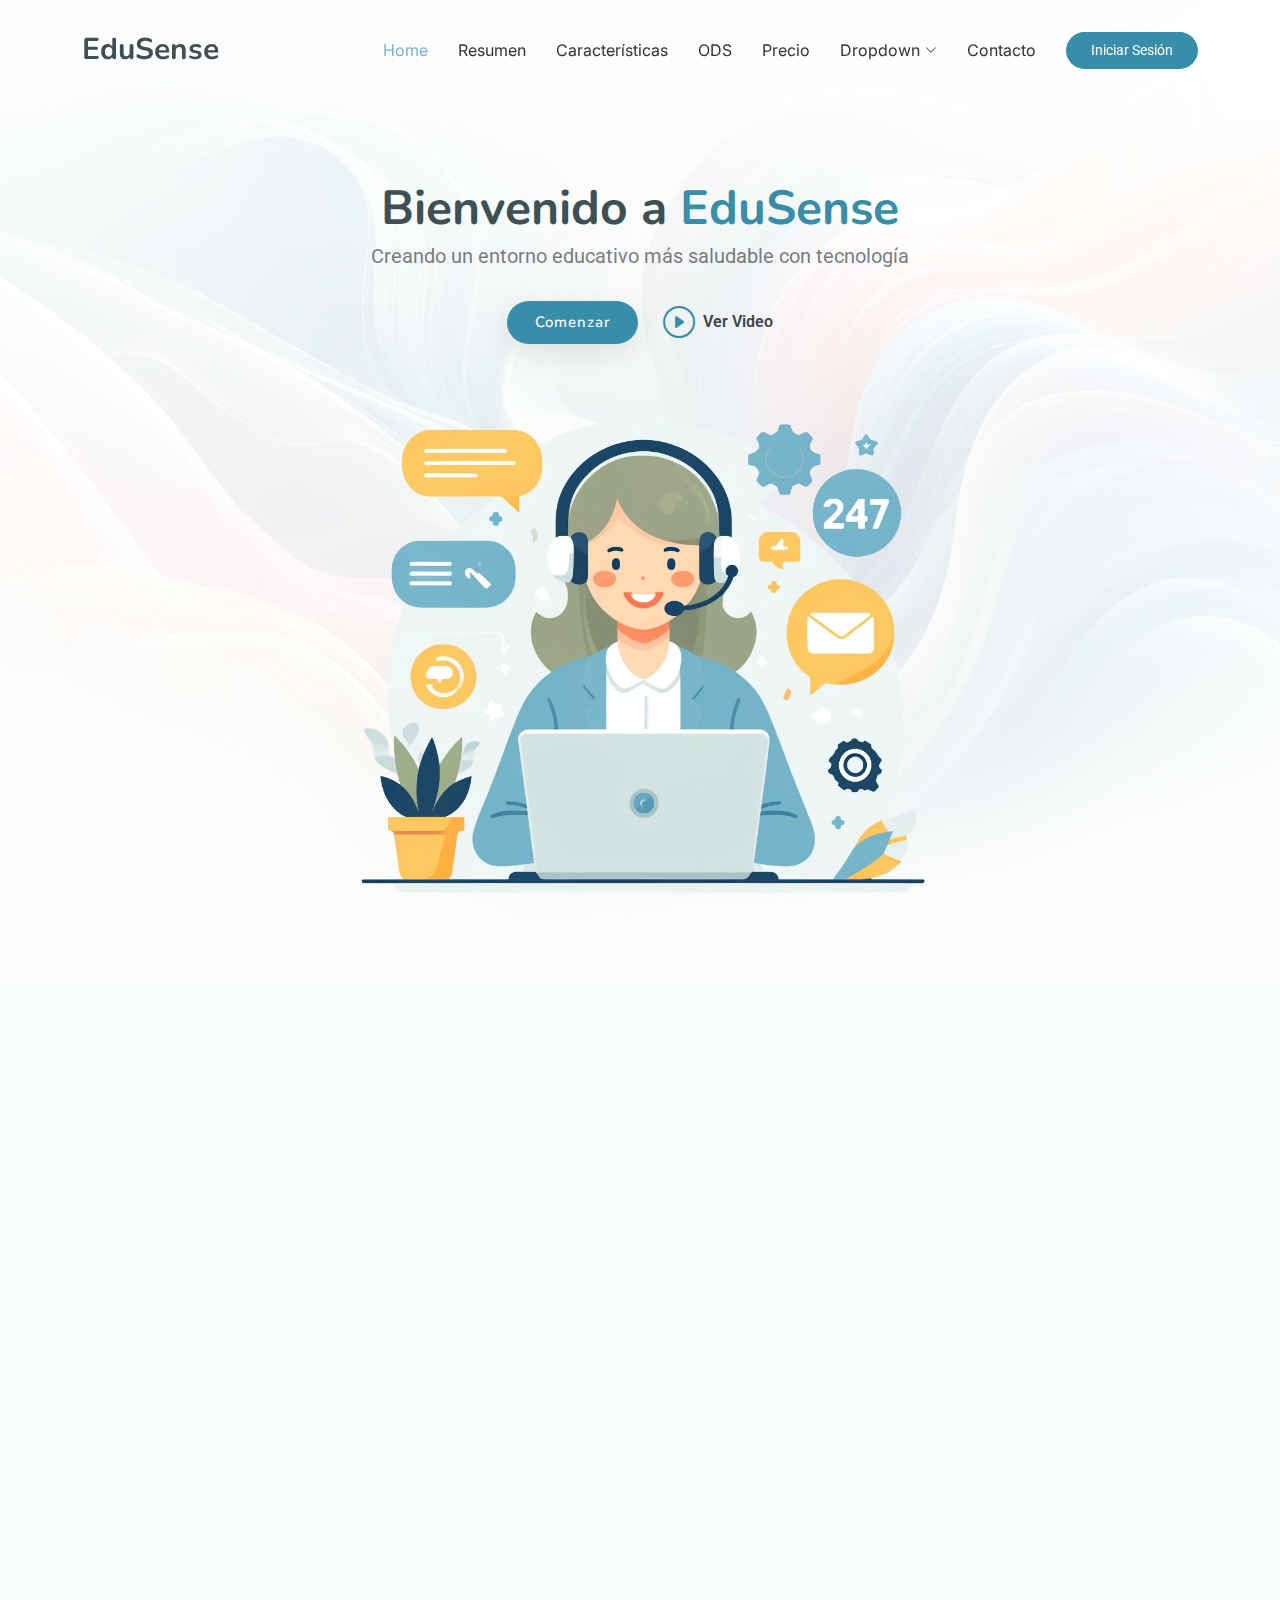
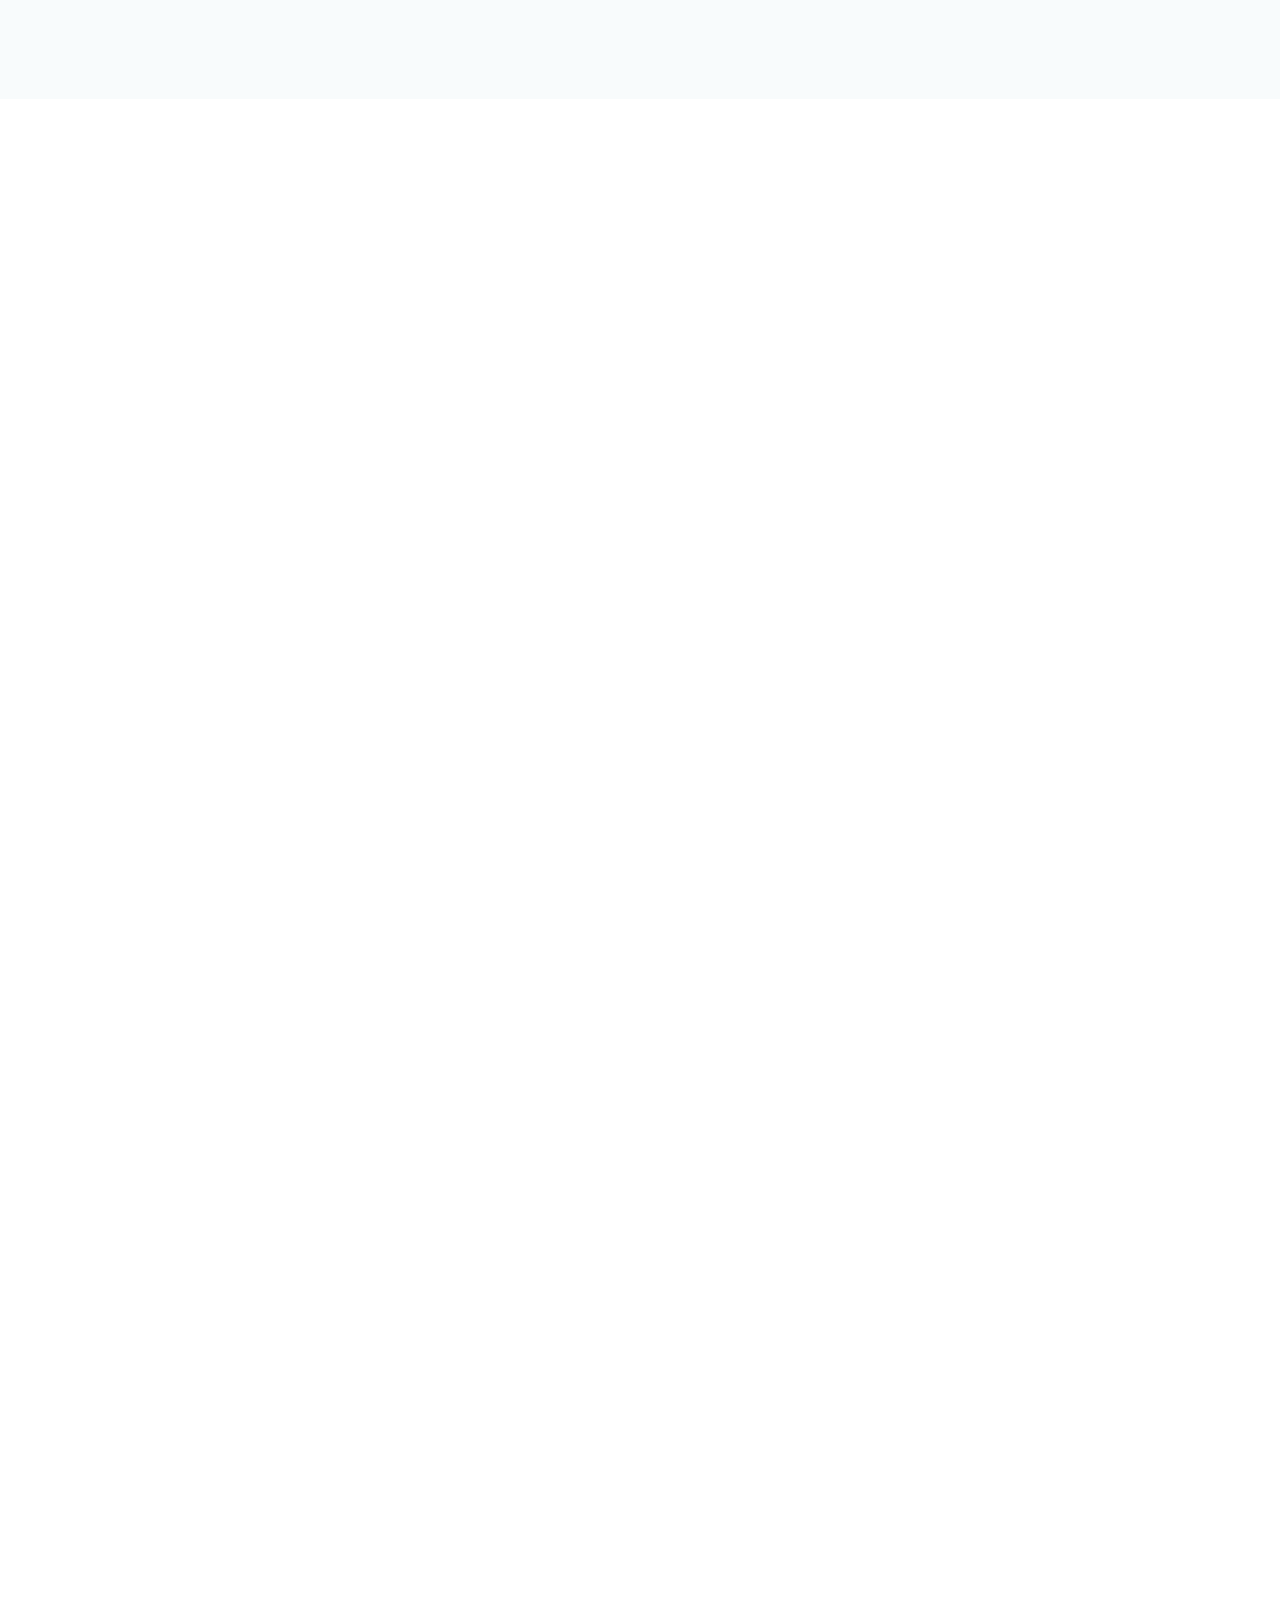
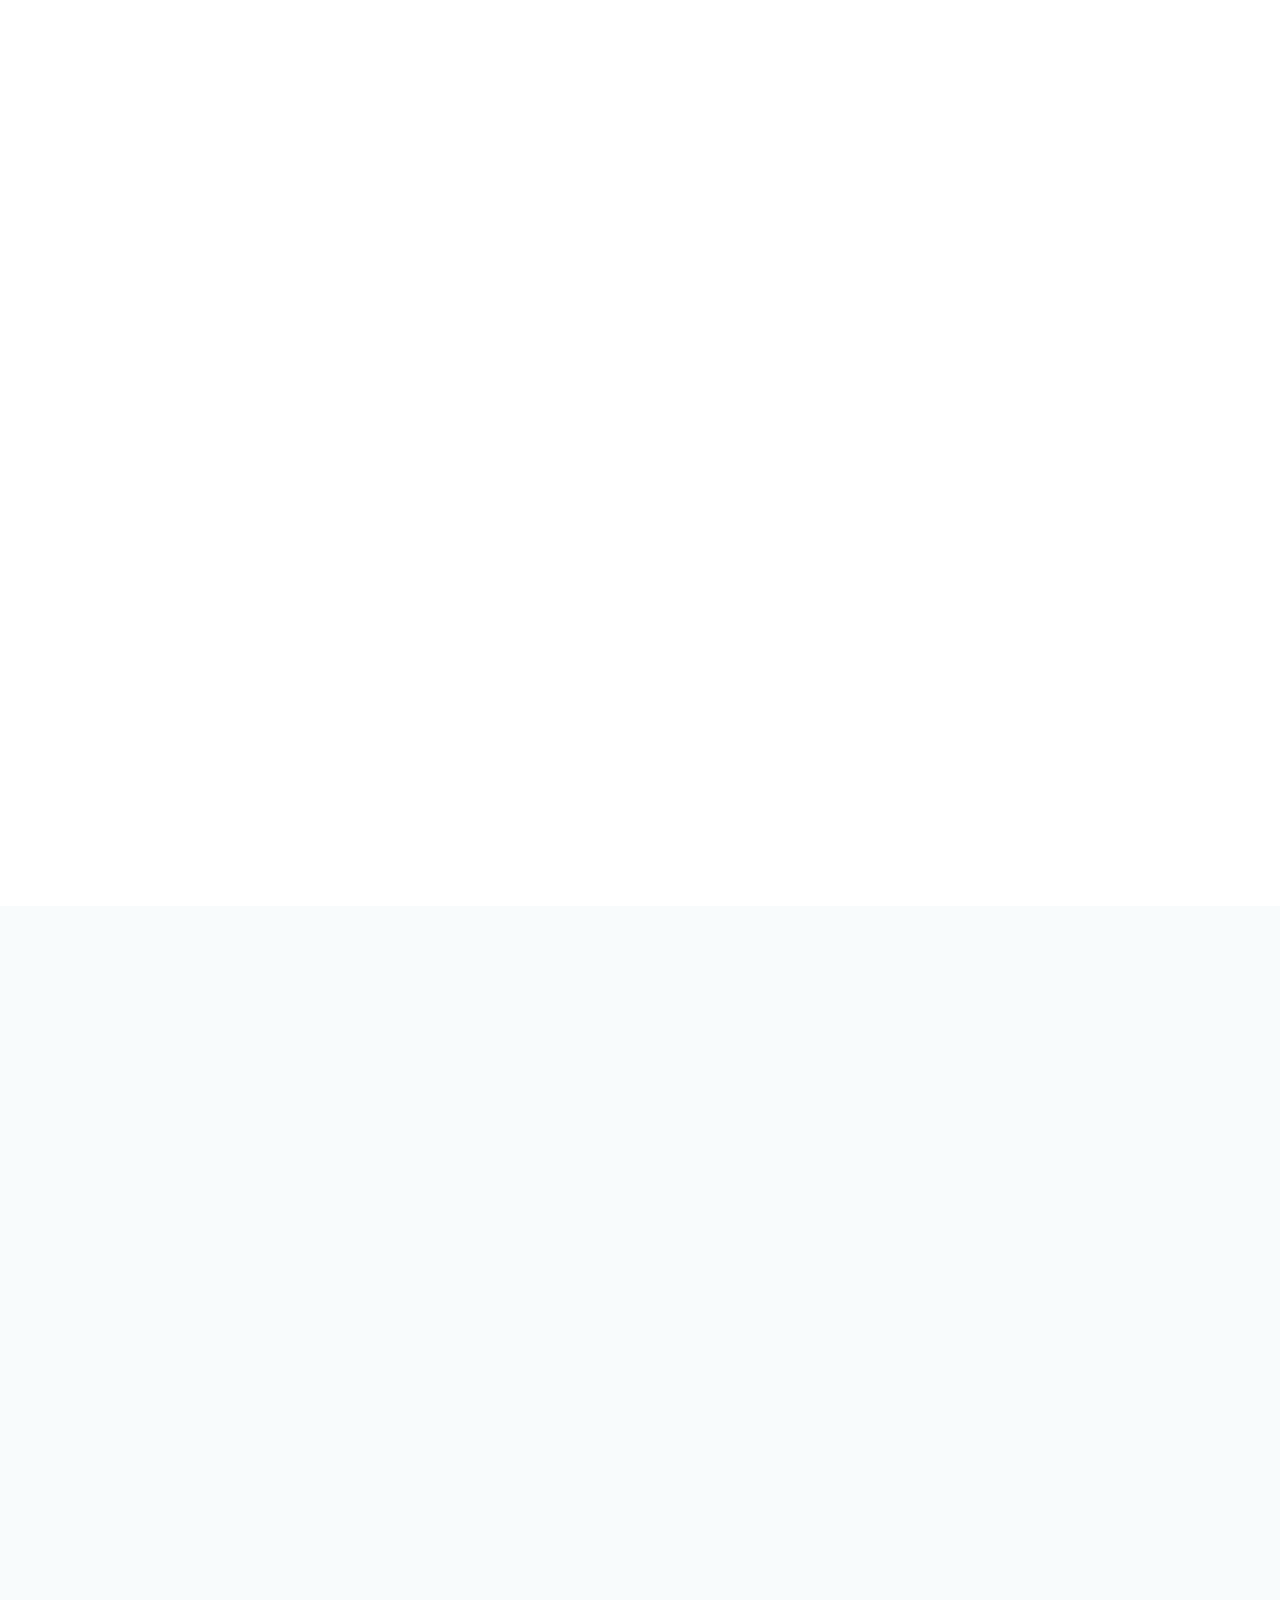
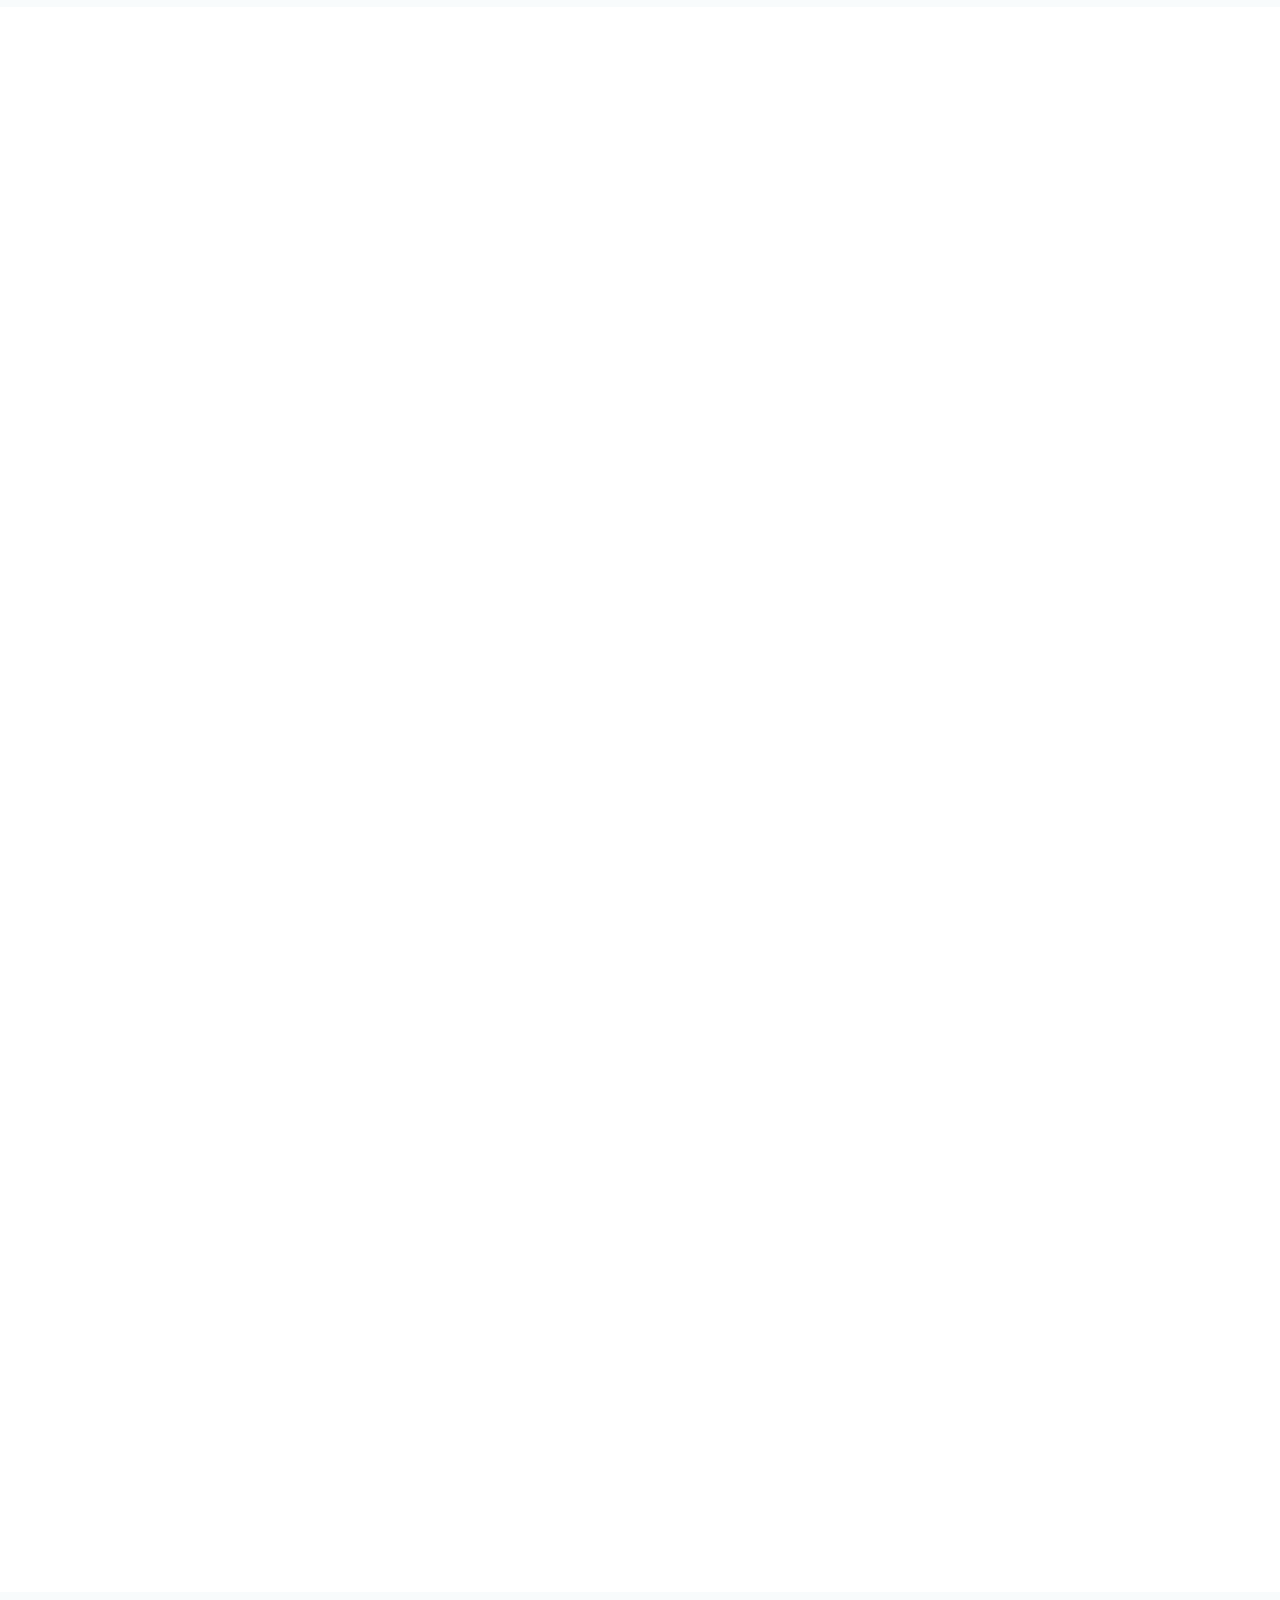
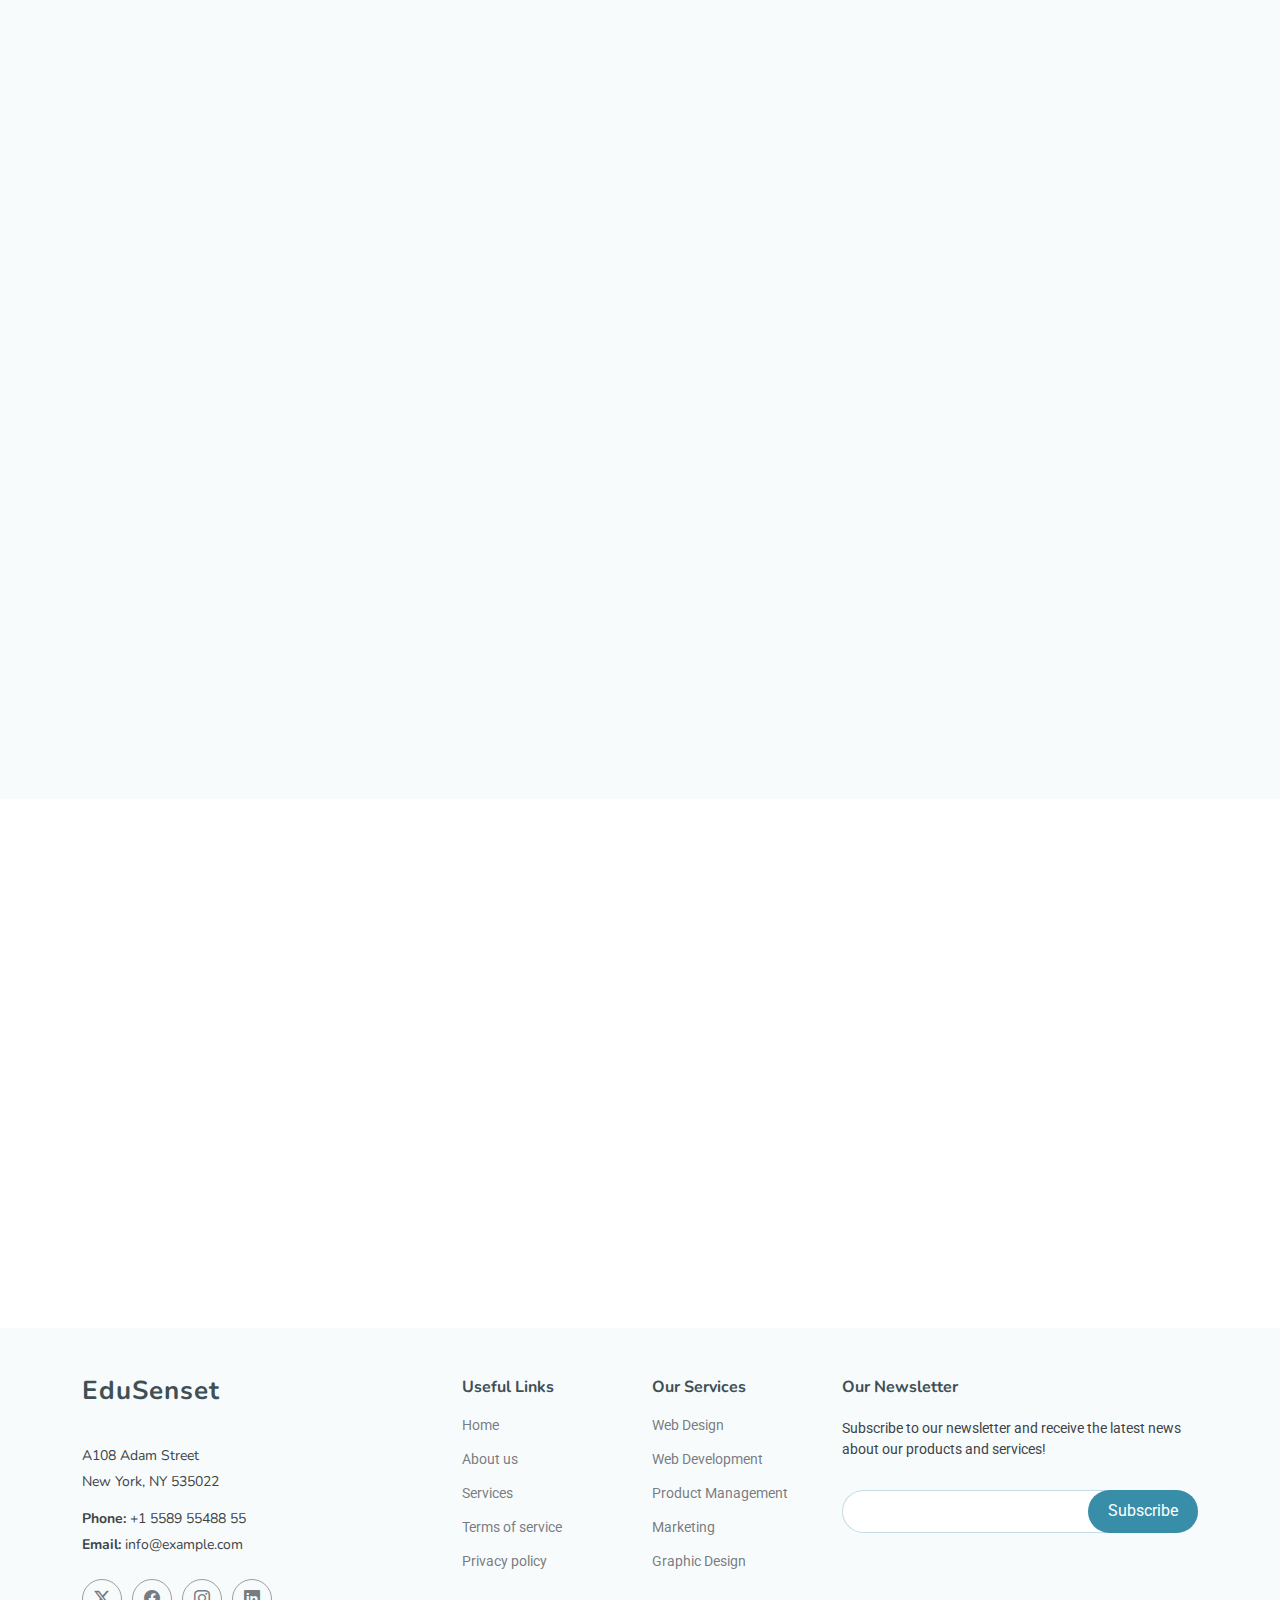
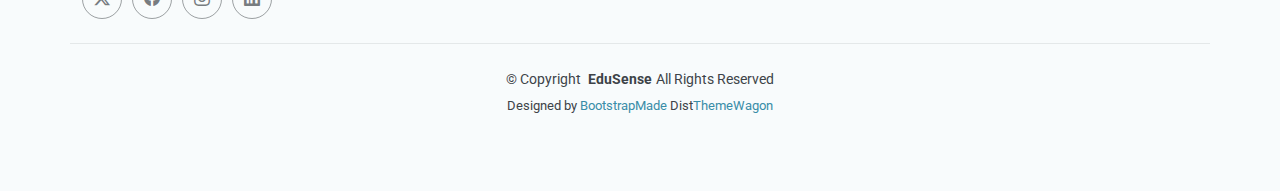
==== commit 208d8904: "login+contacto" ====
--- a/landing/index.html
+++ b/landing/index.html
@@ -805,86 +805,84 @@
     </section><!-- /Testimonials Section -->
 
     <!-- Contact Section -->
-    <section id="contact" class="contact section">
-
-      <!-- Section Title -->
-      <div class="container section-title" data-aos="fade-up">
-        <h2>Contacto</h2>
-        <p>Necessitatibus eius consequatur ex aliquid fuga eum quidem sint consectetur velit</p>
-      </div><!-- End Section Title -->
-
-      <div class="container" data-aos="fade-up" data-aos-delay="100">
-
-        <div class="row gy-4">
-
-          <div class="col-lg-6">
-            <div class="info-item d-flex flex-column justify-content-center align-items-center" data-aos="fade-up" data-aos-delay="200">
-              <i class="bi bi-geo-alt"></i>
-              <h3>Address</h3>
-              <p>A108 Adam Street, New York, NY 535022</p>
-            </div>
-          </div><!-- End Info Item -->
-
-          <div class="col-lg-3 col-md-6">
-            <div class="info-item d-flex flex-column justify-content-center align-items-center" data-aos="fade-up" data-aos-delay="300">
-              <i class="bi bi-telephone"></i>
-              <h3>Call Us</h3>
-              <p>+1 5589 55488 55</p>
-            </div>
-          </div><!-- End Info Item -->
-
-          <div class="col-lg-3 col-md-6">
-            <div class="info-item d-flex flex-column justify-content-center align-items-center" data-aos="fade-up" data-aos-delay="400">
-              <i class="bi bi-envelope"></i>
-              <h3>Email Us</h3>
-              <p>info@example.com</p>
-            </div>
-          </div><!-- End Info Item -->
-
-        </div>
-
-        <div class="row gy-4 mt-1">
-          <div class="col-lg-6" data-aos="fade-up" data-aos-delay="300">
-            <iframe src="https://www.google.com/maps/embed?pb=!1m14!1m8!1m3!1d48389.78314118045!2d-74.006138!3d40.710059!3m2!1i1024!2i768!4f13.1!3m3!1m2!1s0x89c25a22a3bda30d%3A0xb89d1fe6bc499443!2sDowntown%20Conference%20Center!5e0!3m2!1sen!2sus!4v1676961268712!5m2!1sen!2sus" frameborder="0" style="border:0; width: 100%; height: 400px;" allowfullscreen="" loading="lazy" referrerpolicy="no-referrer-when-downgrade"></iframe>
-          </div><!-- End Google Maps -->
-
-          <div class="col-lg-6">
-            <form action="forms/contact.php" method="post" class="php-email-form" data-aos="fade-up" data-aos-delay="400">
-              <div class="row gy-4">
-
-                <div class="col-md-6">
-                  <input type="text" name="name" class="form-control" placeholder="Your Name" required="">
-                </div>
-
-                <div class="col-md-6 ">
-                  <input type="email" class="form-control" name="email" placeholder="Your Email" required="">
-                </div>
-
-                <div class="col-md-12">
-                  <input type="text" class="form-control" name="subject" placeholder="Subject" required="">
-                </div>
-
-                <div class="col-md-12">
-                  <textarea class="form-control" name="message" rows="6" placeholder="Message" required=""></textarea>
-                </div>
-
-                <div class="col-md-12 text-center">
-                  <div class="loading">Loading</div>
-                  <div class="error-message"></div>
-                  <div class="sent-message">Your message has been sent. Thank you!</div>
-
-                  <button type="submit">Send Message</button>
-                </div>
-
-              </div>
-            </form>
-          </div><!-- End Contact Form -->
-
-        </div>
-
-      </div>
-
-    </section><!-- /Contact Section -->
+<!-- Contact Section -->
+<!-- Contact Section -->
+<!-- Contact Section -->
+<section id="contact" class="contact section">
+
+  <!-- Section Title -->
+  <div class="container section-title" data-aos="fade-up">
+    <h2>Contacto</h2>
+    <p>Si tienes alguna pregunta, no dudes en ponerte en contacto con nosotros.</p>
+  </div><!-- End Section Title -->
+
+  <div class="container" data-aos="fade-up" data-aos-delay="100">
+
+    <div class="row gy-4">
+
+      <div class="col-lg-6">
+        <div class="info-item d-flex flex-column justify-content-center align-items-center" data-aos="fade-up" data-aos-delay="200">
+          <i class="bi bi-geo-alt"></i>
+          <h3>Dirección</h3>
+          <p>IES Vega de Toranzo</p>
+        </div>
+      </div><!-- End Info Item -->
+
+      <div class="col-lg-3 col-md-6">
+        <div class="info-item d-flex flex-column justify-content-center align-items-center" data-aos="fade-up" data-aos-delay="300">
+          <i class="bi bi-telephone"></i>
+          <h3>Llámanos</h3>
+          <p>+34 666666666</p>
+        </div>
+      </div><!-- End Info Item -->
+
+      <div class="col-lg-3 col-md-6">
+        <div class="info-item d-flex flex-column justify-content-center align-items-center" data-aos="fade-up" data-aos-delay="400">
+          <i class="bi bi-envelope"></i>
+          <h3>Envíanos un correo</h3>
+          <p>edusensecontact@gmail.com</p>
+        </div>
+      </div><!-- End Info Item -->
+
+    </div><!-- End Row -->
+
+    <!-- Botón Enviar Correo -->
+    <div class="col-md-12 text-center" style="margin-top: 30px;"> <!-- Añadido margin-top -->
+      <a href="https://mail.google.com/mail/?view=cm&fs=1&to=edusensecontact@gmail.com&su=Consulta%20desde%20el%20sitio%20web&body=Hola%2C%20tengo%20una%20consulta..." class="btn btn-primary" target="_blank">Enviar correo</a>
+    </div><!-- End Button -->
+
+  </div><!-- End Container -->
+</section><!-- End Contact Section -->
+
+<!-- CSS para el botón -->
+<style>
+  /* Estilo del botón */
+  .btn-primary {
+    background-color: #007bff;
+    color: white;
+    border: none;
+    padding: 12px 24px;
+    font-size: 16px;
+    border-radius: 5px;
+    transition: background-color 0.3s ease, transform 0.2s ease;
+    cursor: pointer;
+    text-decoration: none;
+  }
+
+  .btn-primary:hover {
+    background-color: #0056b3;
+    transform: translateY(-2px);
+  }
+
+  .btn-primary:active {
+    background-color: #004085;
+    transform: translateY(0);
+  }
+</style>
+
+
+
+	<!-- /Contact Section -->
 
   </main>
 
